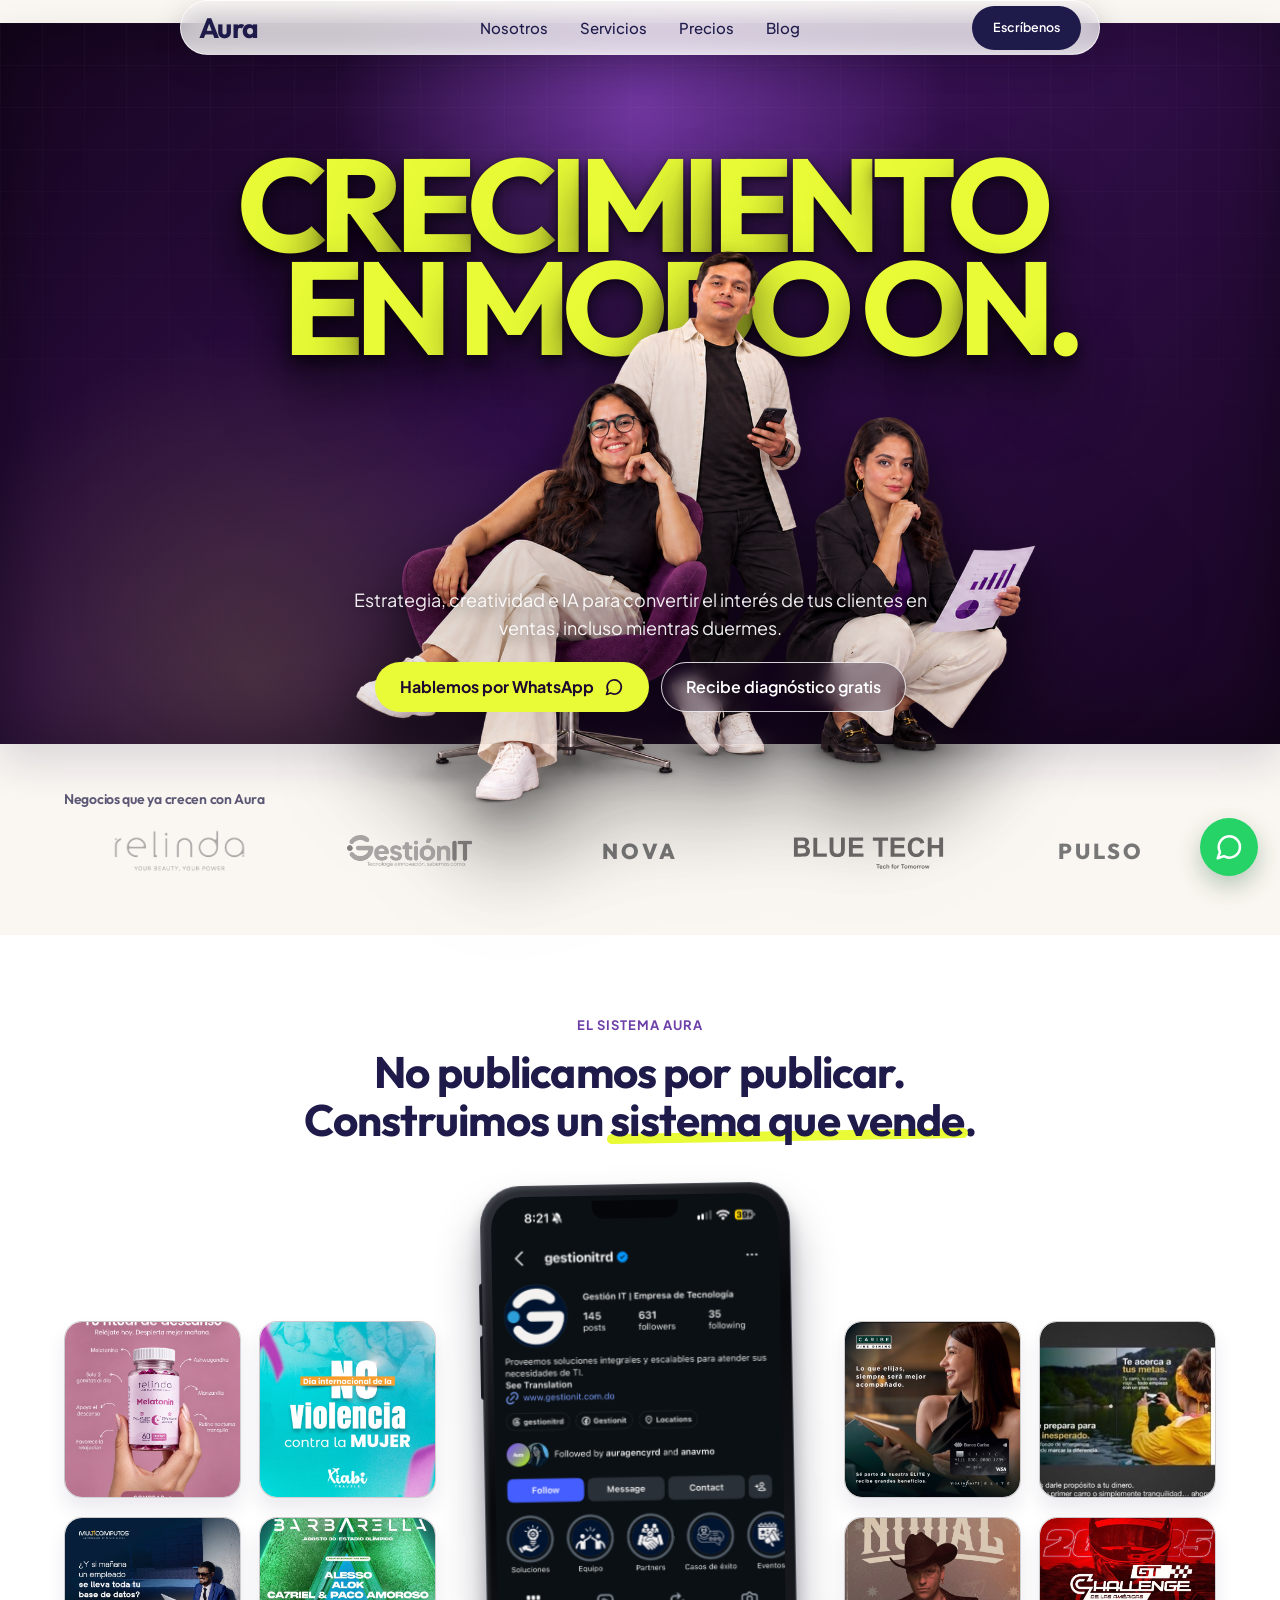
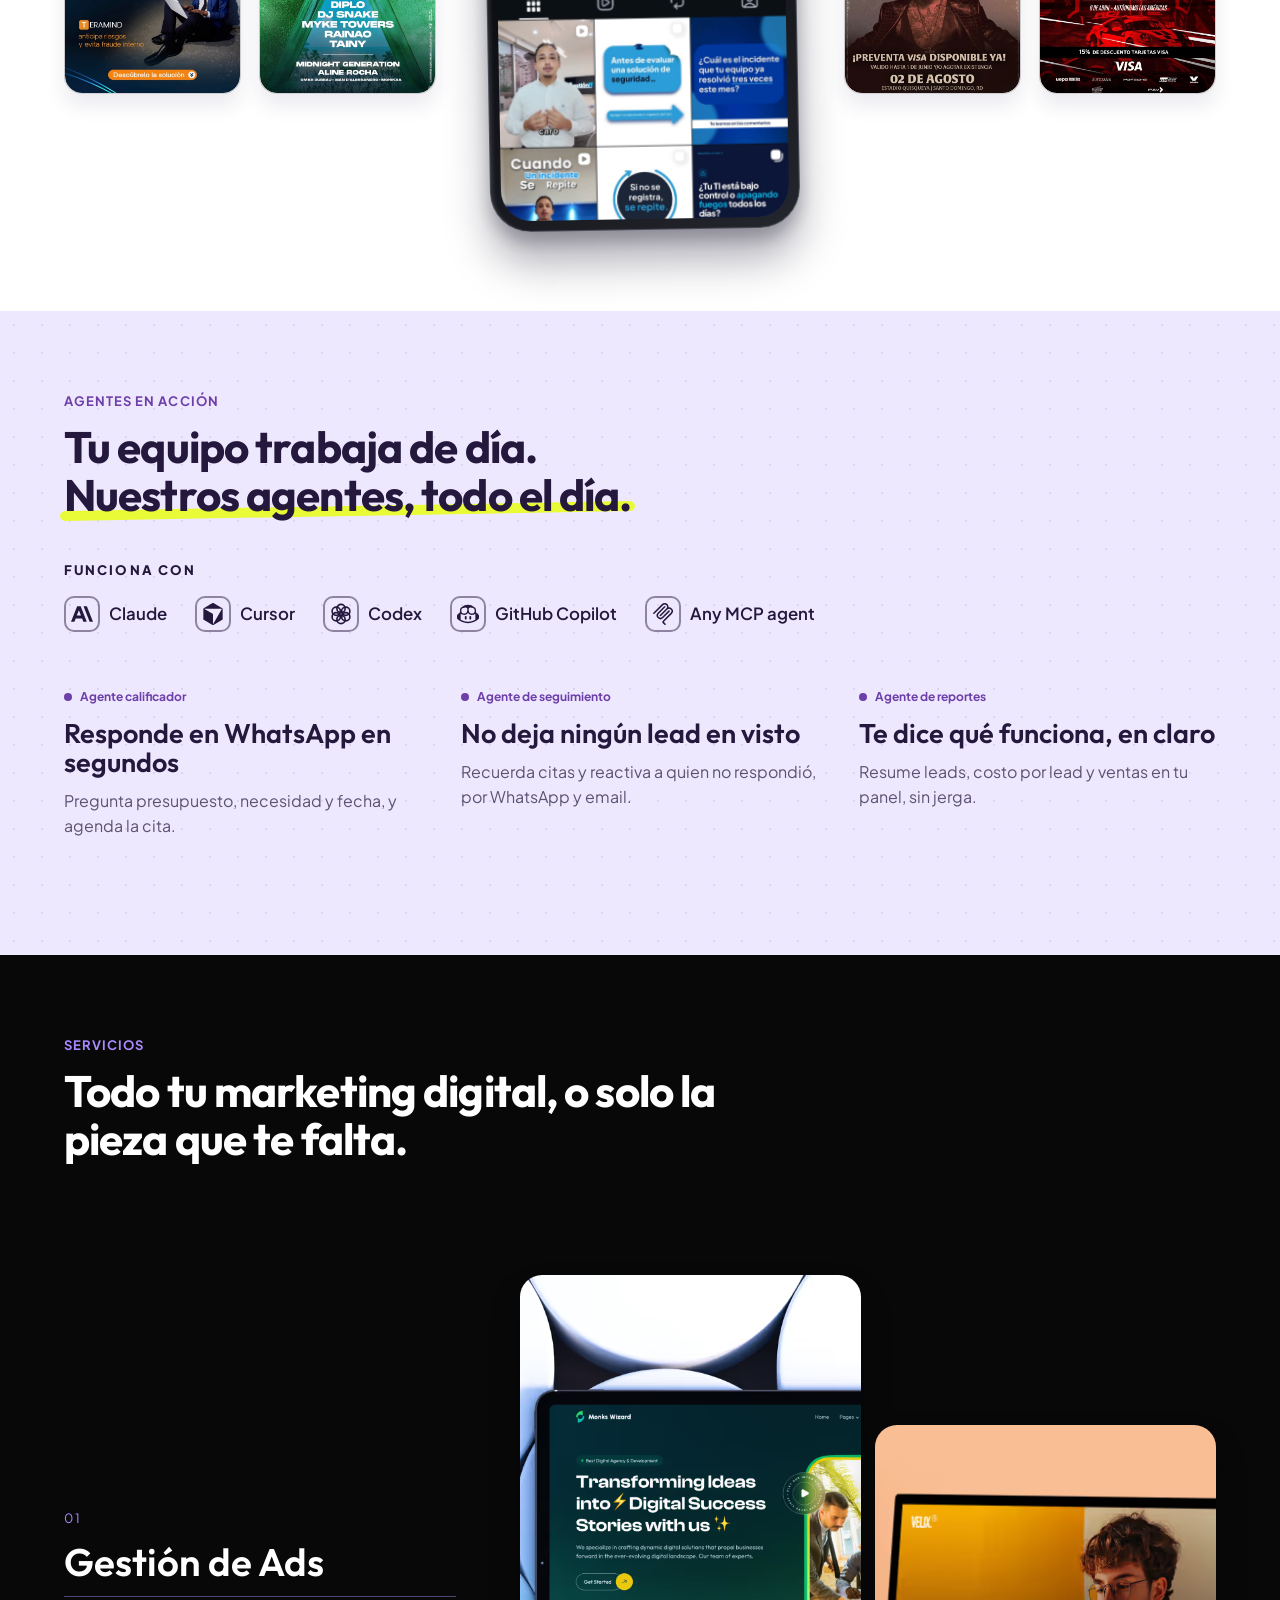
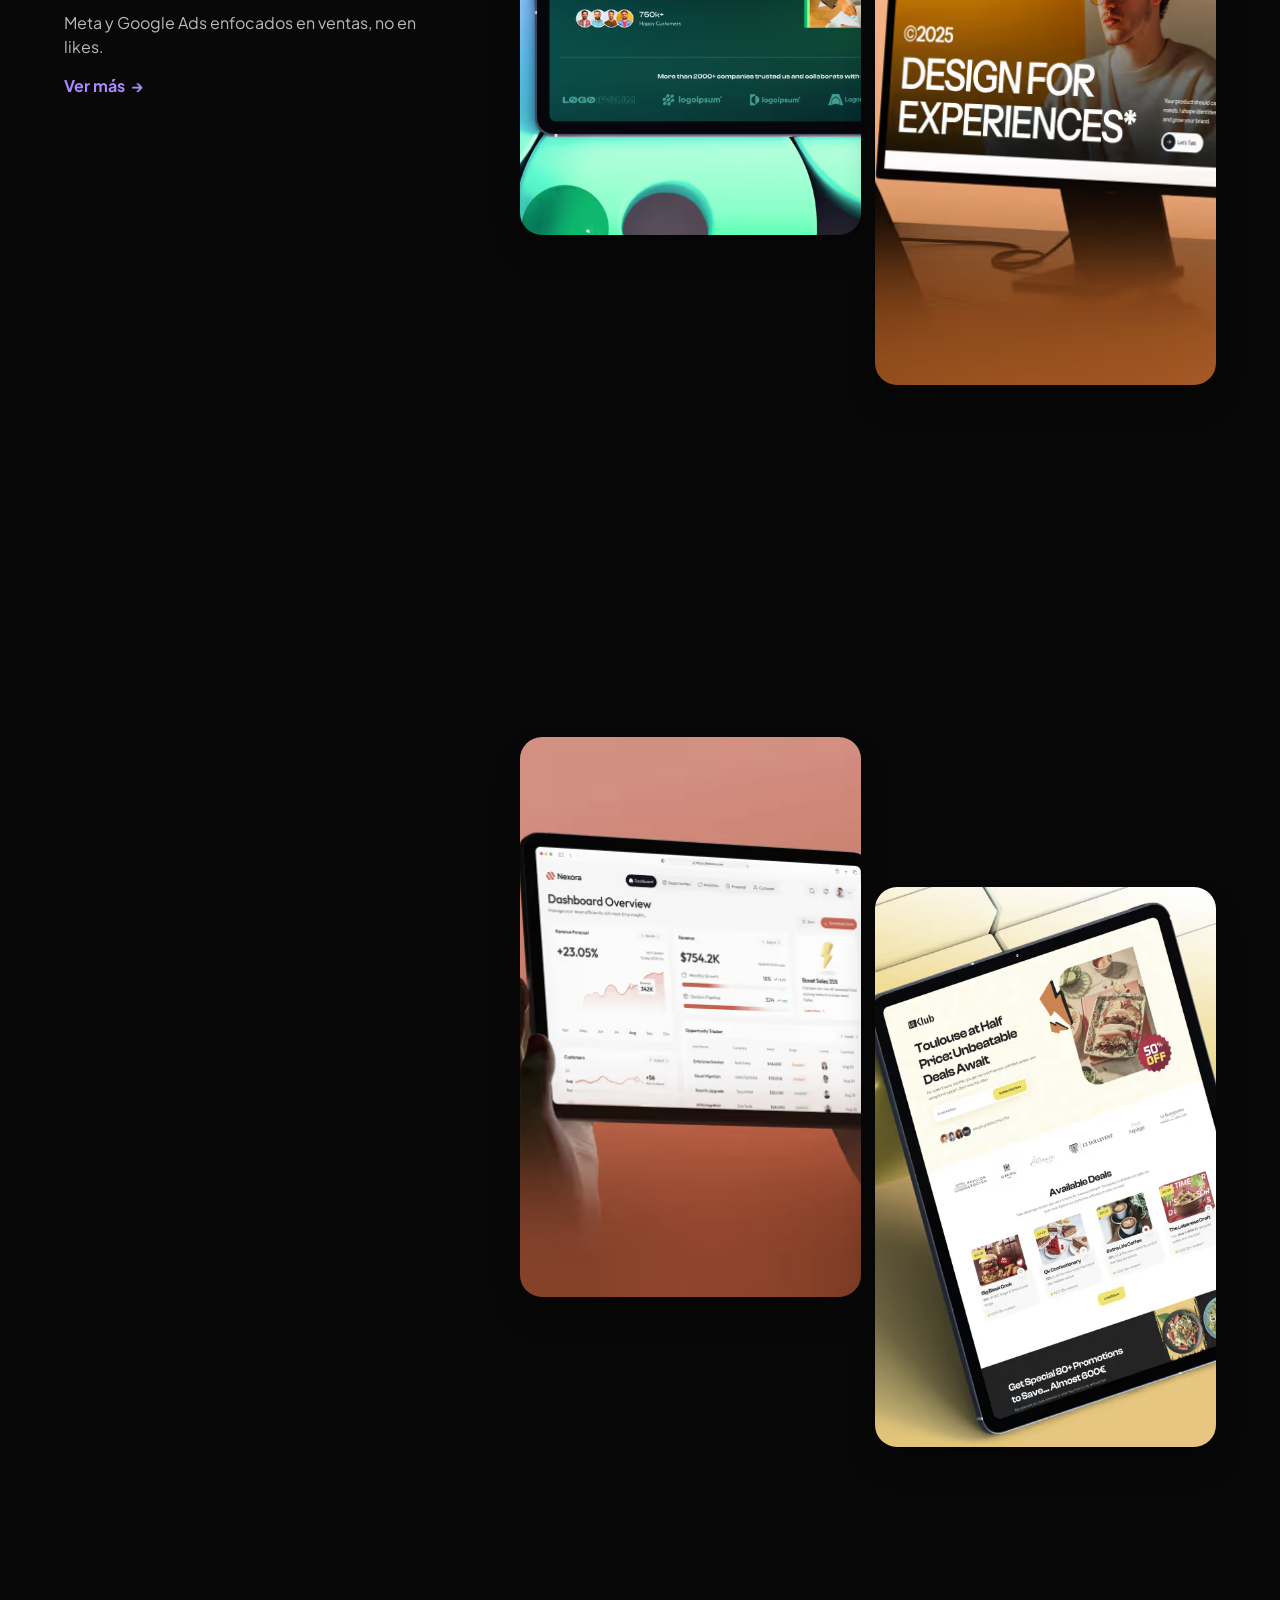
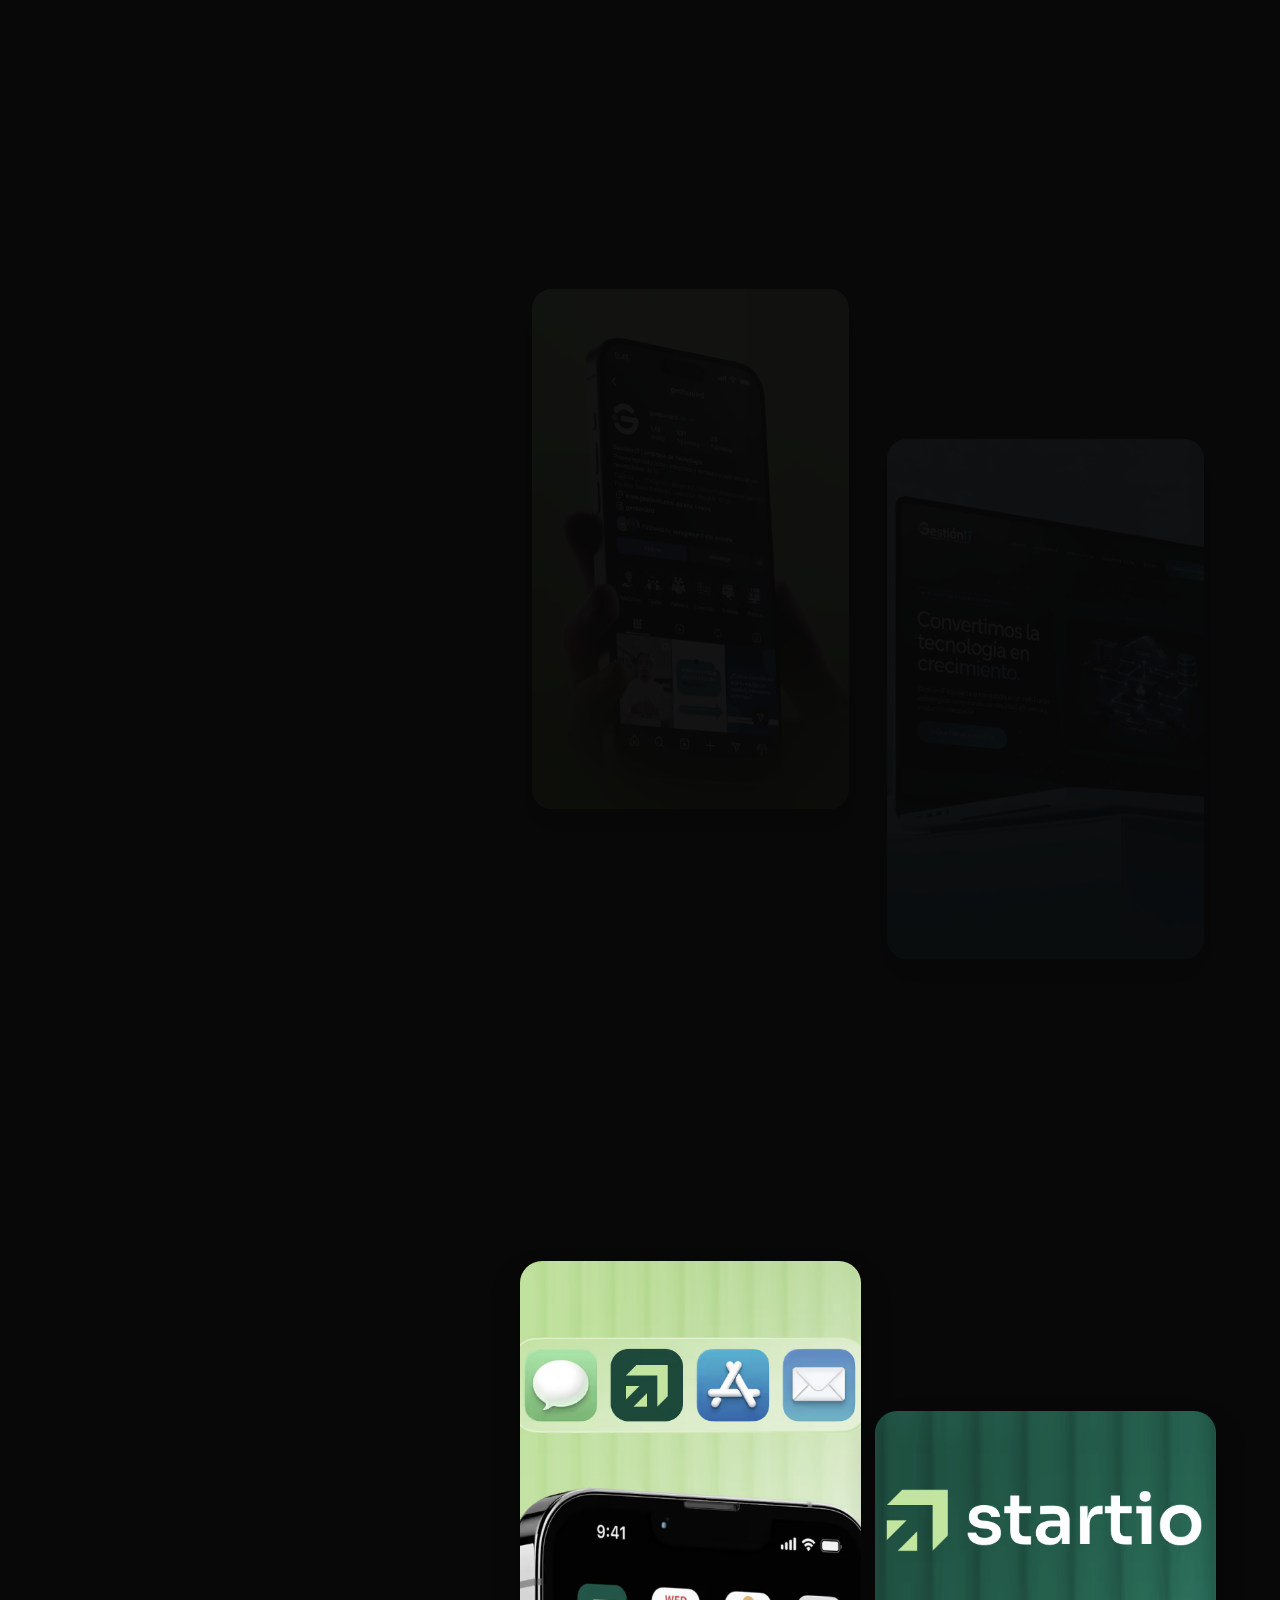
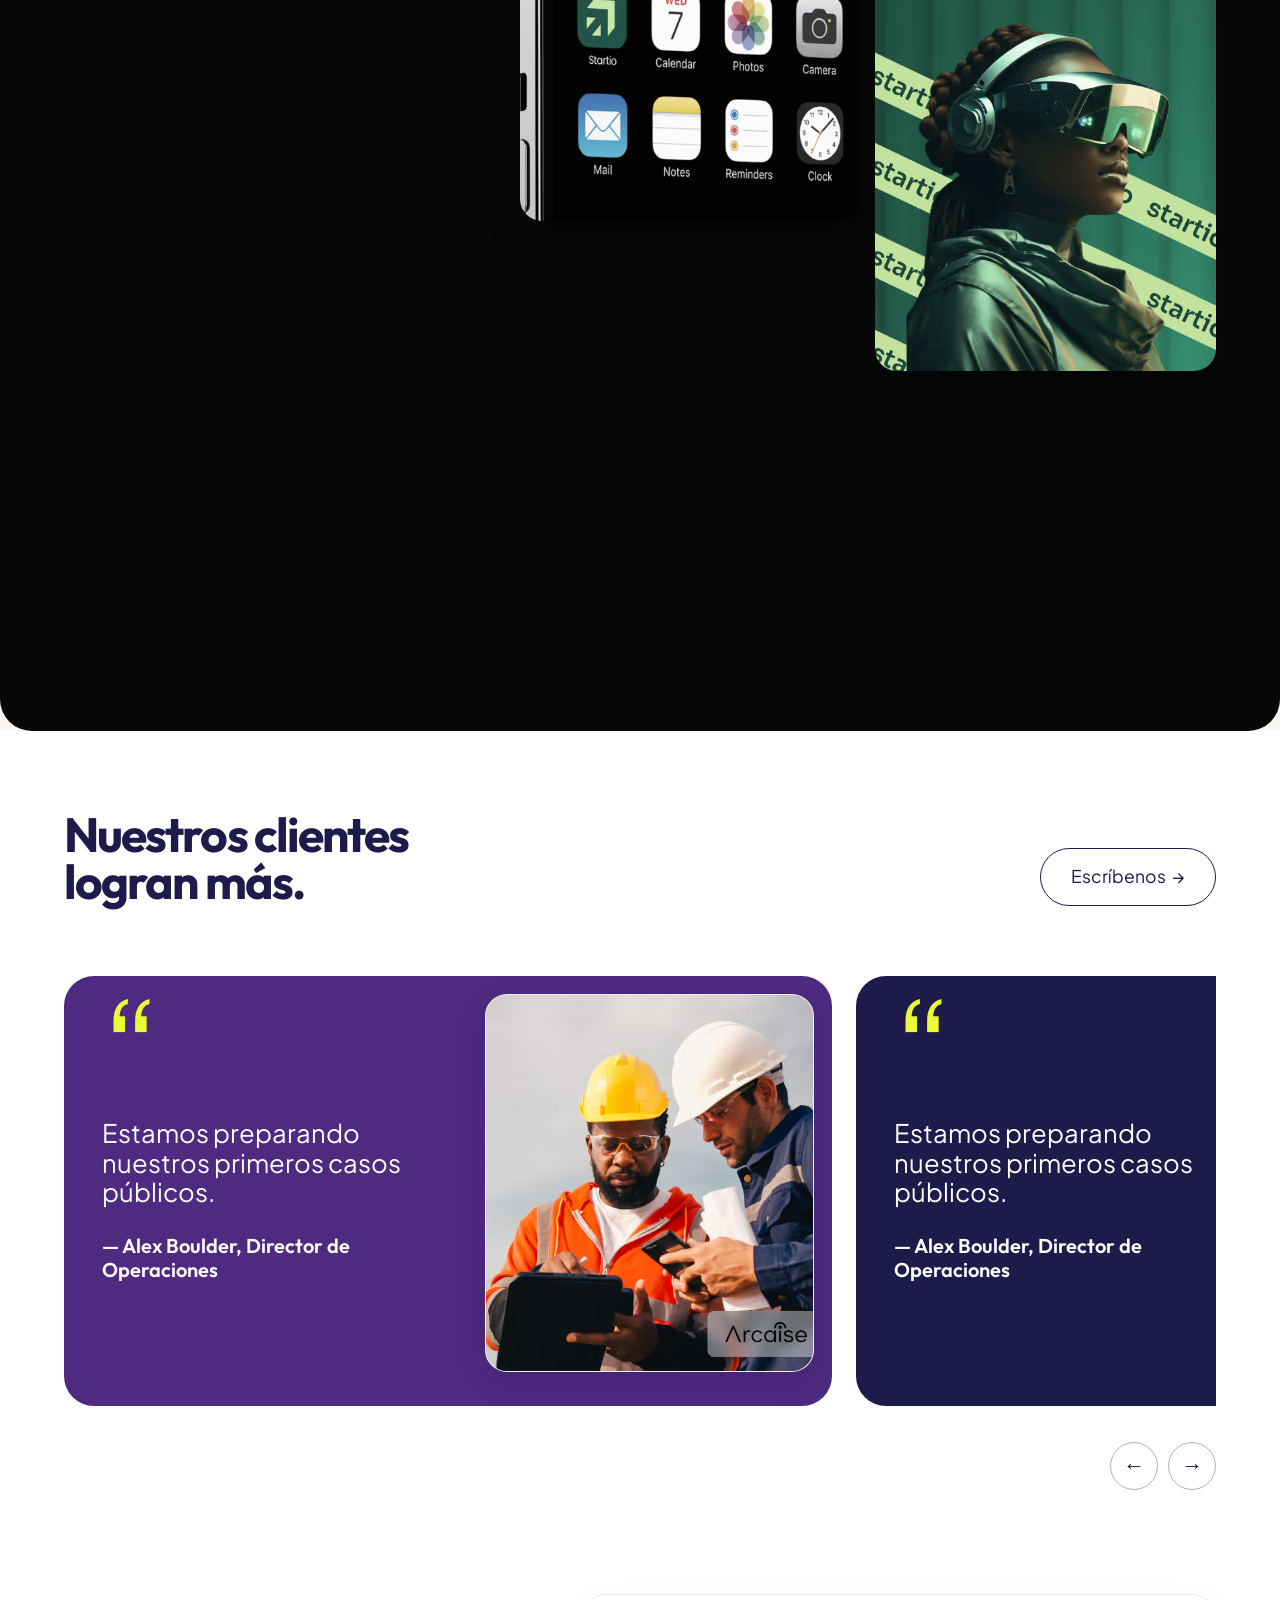
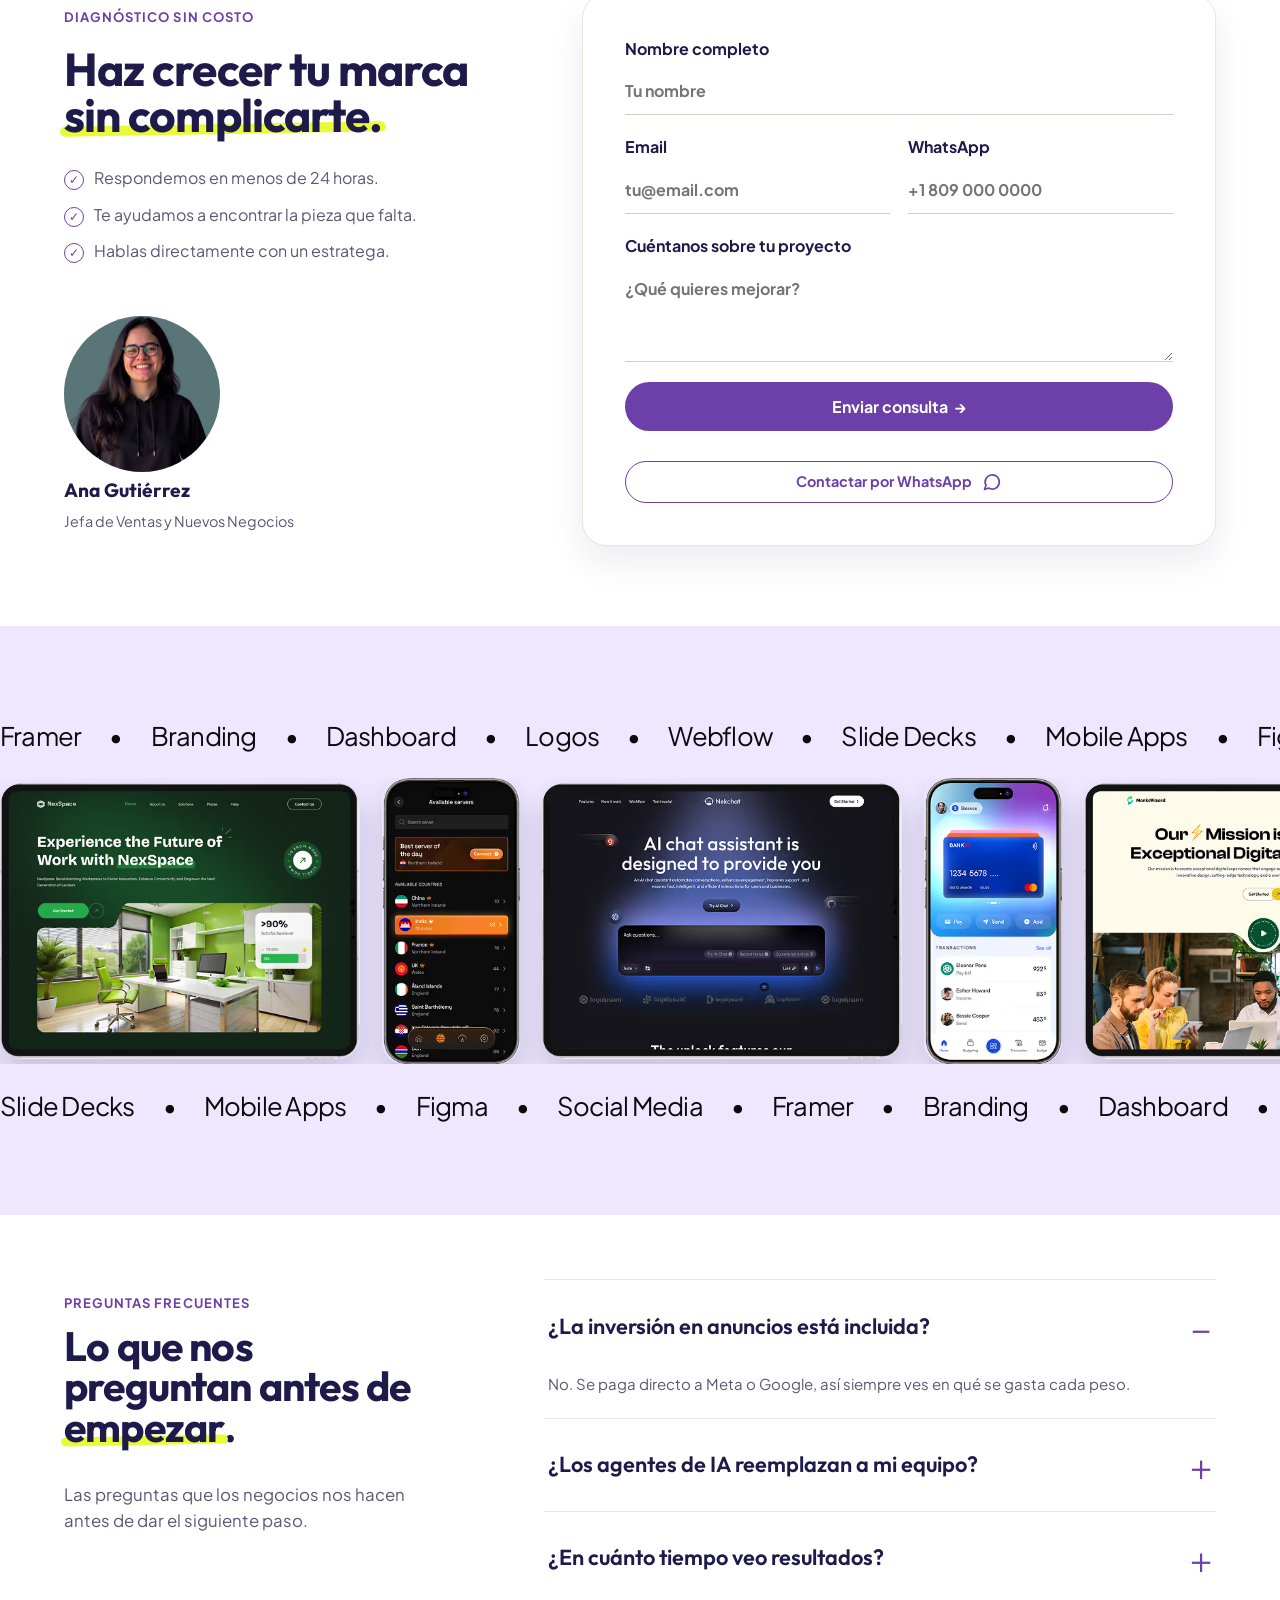
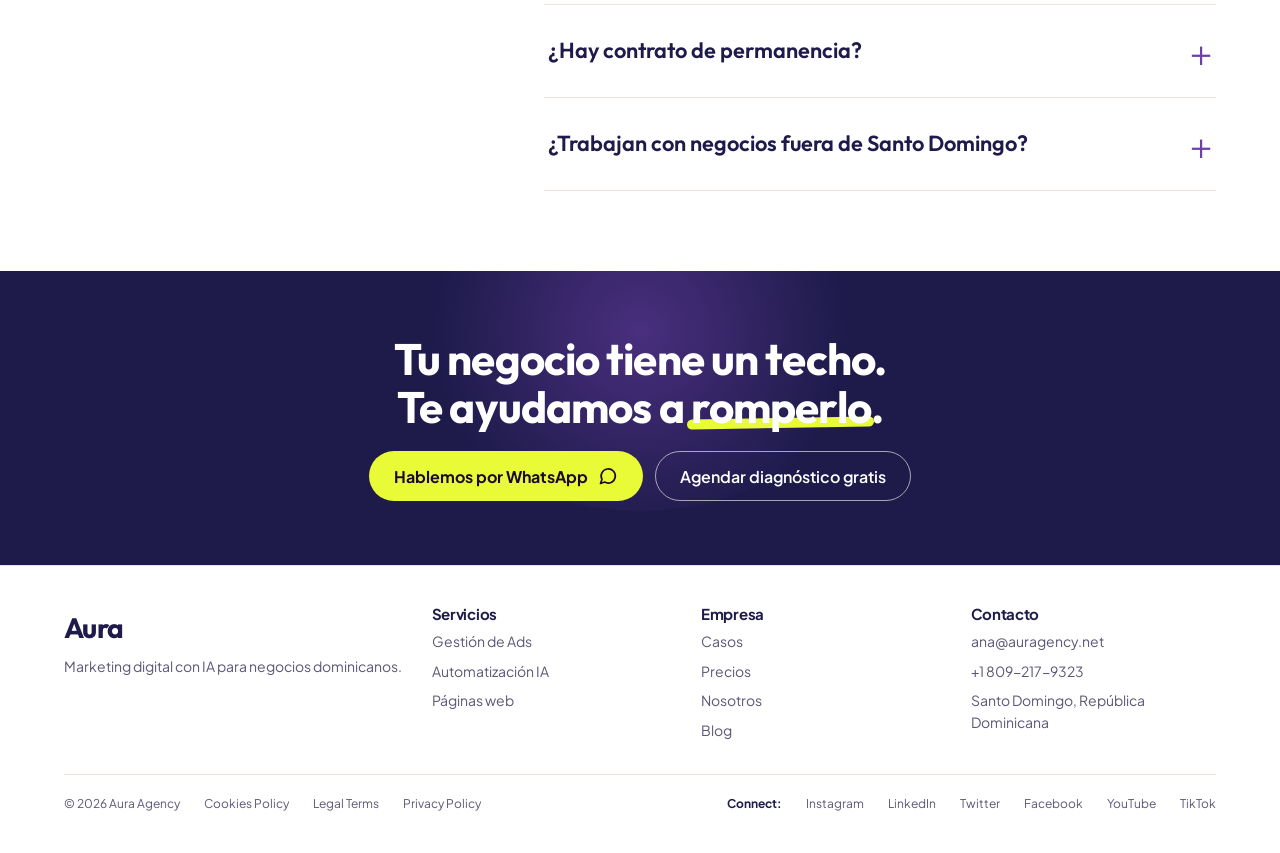
==== index.html @ b3ef7cac "Remove top margin from header container" ====
<!doctype html>
<html lang="es">
<head>
  <meta charset="utf-8">
  <meta name="viewport" content="width=device-width, initial-scale=1">
  <title>Aura Agency | Marketing digital con IA en República Dominicana</title>
  <meta name="description" content="Más clientes cada mes con estrategas reales y agentes de IA 24/7. Meta Ads, Google Ads, páginas web y automatización por WhatsApp para negocios dominicanos. Planes desde RD$15,000/mes.">
  <meta name="theme-color" content="#FAF6F1">
  <link rel="canonical" href="https://auragency.net/">
  <meta property="og:type" content="website">
  <meta property="og:locale" content="es_DO">
  <meta property="og:title" content="Aura Agency | Marketing digital con IA en RD">
  <meta property="og:description" content="Estrategas reales + agentes de IA que atienden a tus clientes por WhatsApp 24/7.">
  <meta property="og:url" content="https://auragency.net/">
  <!-- TODO: añadir imagen OG 1200x630 en assets/img/og-aura.jpg -->
  <meta property="og:image" content="https://auragency.net/assets/img/og-aura.jpg">
  <link rel="icon" href="assets/img/favicon.svg" type="image/svg+xml">

  <link rel="preconnect" href="https://fonts.googleapis.com">
  <link rel="preconnect" href="https://fonts.gstatic.com" crossorigin>
  <link href="https://fonts.googleapis.com/css2?family=Outfit:wght@500;600;700&family=Plus+Jakarta+Sans:wght@400;500;600;700&display=swap" rel="stylesheet">
  <link rel="stylesheet" href="assets/css/tokens.css">
    <link rel="stylesheet" href="assets/css/styles.css?v=header-no-top-margin-v162">

  <script type="application/ld+json">
  {
    "@context": "https://schema.org",
    "@type": "ProfessionalService",
    "name": "Aura Agency",
    "url": "https://auragency.net/",
    "email": "ana@auragency.net",
    "telephone": "+1-809-217-9323",
    "areaServed": "DO",
    "description": "Agencia de marketing digital con IA en República Dominicana: Meta Ads, Google Ads, páginas web y automatización por WhatsApp."
  }
  </script>
</head>
<body>
  <svg width="0" height="0" style="position:absolute" aria-hidden="true">
    <symbol id="i-wa" viewBox="0 0 24 24" fill="none" stroke="currentColor" stroke-width="2" stroke-linecap="round" stroke-linejoin="round"><path d="M3 21l1.8-5A8.5 8.5 0 1 1 8 19.3L3 21z"/></symbol>
    <symbol id="i-menu" viewBox="0 0 24 24" fill="none" stroke="currentColor" stroke-width="2" stroke-linecap="round"><path d="M4 7h16M4 12h16M4 17h16"/></symbol>
  </svg>

  <a class="skip-link" href="#main">Saltar al contenido</a>

  <header class="site-header">
    <div class="container site-header__inner">
      <a class="logo" href="./" aria-label="Aura, inicio">
        <!-- TODO: reemplazar por el logo en versión oscura: <img src="assets/img/logo-aura.svg" alt="Aura"> -->
        Aura
      </a>
      <nav aria-label="Principal">
        <button class="nav__toggle" type="button" aria-expanded="false" aria-controls="nav-menu" aria-label="Abrir menú">
          <svg aria-hidden="true"><use href="#i-menu"/></svg>
        </button>
        <div class="nav__menu" id="nav-menu">
          <a href="/nosotros">Nosotros</a>
          <a href="#servicios">Servicios</a>
          <a href="precios.html">Precios</a>
          <a href="/blog">Blog</a>
        </div>
      </nav>
      <div class="site-header__actions">
        <a class="btn site-header__diagnostic" href="#inquiry-title">Diagnóstico gratis</a>
        <a class="btn btn--ink site-header__cta" href="https://wa.me/18092179323" data-wa="Hola Aura, quiero hablar sobre mi negocio.">Escríbenos</a>
      </div>
    </div>
  </header>

  <main id="main">
    <!-- HERO -->
    <section class="hero hero--campaign">
      <div class="container hero__grid">
        <div class="hero__backdrop" aria-hidden="true"></div>
        <div class="hero__headline-layer">
          <h1 tabindex="0"><span>Crecimiento</span><span>en modo ON.</span></h1>
        </div>
        <div class="hero__team-layer" aria-hidden="true">
          <img src="assets/img/aura-hero-team-layer.png" alt="">
        </div>
        <div class="hero__copy">
          <p class="lead">Estrategia, creatividad e IA para convertir el interés de tus clientes en ventas, incluso mientras duermes.</p>
          <div class="hero__ctas">
            <a class="btn btn--primary" href="https://wa.me/18092179323" data-wa="Hola Aura, quiero más clientes para mi negocio.">
              <svg aria-hidden="true"><use href="#i-wa"/></svg>Hablemos por WhatsApp
            </a>
            <a class="btn btn--outline" href="#inquiry-title">Recibe diagnóstico gratis</a>
          </div>
        </div>
      </div>
    </section>

    <!-- PRUEBA SOCIAL + INDUSTRIAS -->
    <section class="container proof" id="industrias" aria-labelledby="proof-title">
      <h2 class="proof__label" id="proof-title">Negocios que ya crecen con Aura</h2>
      <!-- TODO: logos reales aprobados por cada cliente (SVG o PNG, 32 px de alto) -->
      <ul class="logos">
        <li class="logo-card--relinda"><img src="assets/img/relinda-logo-white.png" alt="Relinda"></li>
        <li><img src="assets/img/gestionit-logo-white.png" alt="Gestión IT"></li>
        <li class="logo-card--fake"><span>NOVA</span></li>
        <li class="logo-card--blue-tech"><img src="assets/img/logo-blue.svg" alt="Blue tech"></li>
        <li class="logo-card--fake"><span>PULSO</span></li>
      </ul>
    </section>

    <!-- SISTEMA AURA -->
    <section class="section section--white" aria-labelledby="sistema-title">
      <div class="container">
        <div class="section__head section__head--centered">
          <span class="eyebrow">El sistema Aura</span>
          <h2 id="sistema-title">No publicamos por publicar. Construimos un <span class="highlight-underline">sistema que vende</span>.</h2>
        </div>
        <div class="client-showcase" aria-label="Muestras de trabajo de clientes">
          <div class="showcase-placeholder showcase-placeholder--one"><img src="assets/img/showcase-relinda-melatonina.jpg" alt="Campaña de Relinda Melatonina" loading="lazy"></div>
          <div class="showcase-placeholder showcase-placeholder--two"><img src="assets/img/case-xiabi-no-violencia.png" alt="Contenido de Xiabi Travels sobre el Día internacional de la no violencia contra la mujer" loading="lazy"></div>
          <div class="showcase-placeholder showcase-placeholder--three"><img src="assets/img/showcase-ideas-convierten.jpeg" alt="Campaña de Multicómputos y Teramind" loading="lazy"></div>
          <div class="showcase-placeholder showcase-placeholder--four"><img src="assets/img/showcase-barbarella.jpeg" alt="Cartel de Barbarella en el Estadio Olímpico" loading="lazy"></div>
          <div class="showcase-phone" aria-label="Vista previa del perfil de Gestión IT RD">
            <div class="showcase-phone__speaker" aria-hidden="true"></div>
            <img class="showcase-phone__screen" src="assets/img/gestionitrd-profile.png" alt="Captura del perfil de Gestión IT RD en Instagram">
          </div>
          <div class="showcase-placeholder showcase-placeholder--five"><img src="assets/img/showcase-caribe.jpeg" alt="Campaña de Caribe Fine Dining y Banco Caribe" loading="lazy"></div>
          <div class="showcase-placeholder showcase-placeholder--six"><img src="assets/img/showcase-comunidad-activa.jpeg" alt="Carrusel de contenido de Banco Caribe" loading="lazy"></div>
          <div class="showcase-placeholder showcase-placeholder--seven"><img src="assets/img/showcase-nopal.jpeg" alt="Campaña promocional de Nopal" loading="lazy"></div>
          <div class="showcase-placeholder showcase-placeholder--eight"><img src="assets/img/showcase-gt-challenge.jpeg" alt="Campaña GT Challenge de Banreservas" loading="lazy"></div>
        </div>
      </div>
    </section>

    <!-- AGENTES -->
    <section class="section section--ink" aria-labelledby="agentes-title">
      <div class="container">
        <div class="agents__head">
          <div class="section__head" style="margin:0">
            <span class="eyebrow">Agentes en acción</span>
            <h2 id="agentes-title">Tu equipo trabaja de día.<br><span class="highlight-underline">Nuestros agentes, todo el día.</span></h2>
          </div>
        </div>
        <div class="agents-compatible" aria-label="Herramientas compatibles">
          <p>FUNCIONA CON</p>
          <div class="agents-compatible__list">
            <span class="agent-tool"><span class="agent-tool__icon"><img src="assets/img/logo-anthropic.svg" alt=""></span>Claude</span>
            <span class="agent-tool"><span class="agent-tool__icon"><img src="assets/img/logo-cursor.svg" alt=""></span>Cursor</span>
            <span class="agent-tool"><span class="agent-tool__icon"><img src="assets/img/logo-openai-fixed.svg" alt=""></span>Codex</span>
            <span class="agent-tool"><span class="agent-tool__icon"><img src="assets/img/logo-github-copilot.svg" alt=""></span>GitHub Copilot</span>
            <span class="agent-tool"><span class="agent-tool__icon"><img src="assets/img/logo-mcp.svg" alt=""></span>Any MCP agent</span>
          </div>
        </div>
        <div class="agent-grid">
          <article class="agent-card">
            <span class="status">Agente calificador</span>
            <h3>Responde en WhatsApp en segundos</h3>
            <p>Pregunta presupuesto, necesidad y fecha, y agenda la cita.</p>
          </article>
          <article class="agent-card">
            <span class="status">Agente de seguimiento</span>
            <h3>No deja ningún lead en visto</h3>
            <p>Recuerda citas y reactiva a quien no respondió, por WhatsApp y email.</p>
          </article>
          <article class="agent-card">
            <span class="status">Agente de reportes</span>
            <h3>Te dice qué funciona, en claro</h3>
            <p>Resume leads, costo por lead y ventas en tu panel, sin jerga.</p>
          </article>
        </div>
      </div>
    </section>

    <!-- SERVICIOS -->
    <section class="section" id="servicios" aria-labelledby="servicios-title">
      <div class="container">
        <div class="section__head">
          <span class="eyebrow">Servicios</span>
          <h2 id="servicios-title">Todo tu marketing digital, o solo la pieza que te falta.</h2>
        </div>
        <!-- TODO: enlazar cada tarjeta a su página de servicio cuando exista (servicios/*.html) -->
        <div class="services-scroll">
          <div class="services-story__copy">
            <span class="service-scene__number">01</span>
            <h3>Gestión de Ads</h3>
            <p>Meta y Google Ads enfocados en ventas, no en likes.</p>
            <a href="https://wa.me/18092179323">Ver más&nbsp; →</a>
          </div>
          <div class="services-scenes-track">
            <article class="service-scene"><div class="service-scene__copy"><span class="service-scene__number">01</span><h3>Gestión de Ads</h3><p>Meta y Google Ads enfocados en ventas, no en likes.</p><a href="https://wa.me/18092179323">Ver más&nbsp; →</a></div><div class="service-scene__visual"><img src="assets/img/service-01-a.png" alt="Diseño web de Monks Wizard"><img src="assets/img/service-01-b.png" alt="Diseño de experiencias digitales"></div></article>
            <article class="service-scene"><div class="service-scene__copy"><span class="service-scene__number">02</span><h3>Automatización IA &amp; WhatsApp</h3><p>Agentes que califican leads y los pasan a tu CRM.</p><a href="https://wa.me/18092179323">Ver más&nbsp; →</a></div><div class="service-scene__visual"><img src="assets/img/service-02-a.png" alt="Dashboard de resultados"><img src="assets/img/service-02-b.png" alt="Página web de promociones"></div></article>
            <article class="service-scene"><div class="service-scene__copy"><span class="service-scene__number">03</span><h3>Páginas web + Redes sociales</h3><p>Webs, contenido y dirección creativa para captar y conectar.</p><a href="https://wa.me/18092179323">Ver más&nbsp; →</a></div><div class="service-scene__visual"><img src="assets/img/service-03-a.png" alt="Aplicación móvil con herramientas digitales"><img src="assets/img/service-03-b.png" alt="Identidad visual de Startio"></div></article>
            <article class="service-scene"><div class="service-scene__copy"><span class="service-scene__number">04</span><h3>SEO + Email marketing</h3><p>Visibilidad, contenido y secuencias que nutren prospectos.</p><a href="https://wa.me/18092179323">Ver más&nbsp; →</a></div><div class="service-scene__visual"><img src="assets/img/service-04-a.png" alt="Campaña visual de Gestión IT"><img src="assets/img/service-04-b.png" alt="Sitio web tecnológico de Gestión IT"></div></article>
          </div>
        </div>
      </div>
    </section>

    <!-- CASOS -->
    <section class="section section--white" id="casos" aria-labelledby="casos-title">
      <div class="container">
        <div class="section__head section__head--split cases__head">
          <div style="display:flex;flex-direction:column;gap:12px">
            <h2 id="casos-title">Nuestros clientes<br>logran más.</h2>
          </div>
          <a class="cases__cta" href="https://wa.me/18092179323">Escríbenos&nbsp; →</a>
        </div>
        <!-- Placeholder único hasta tener casos reales aprobados por cada cliente. -->
        <ul class="cases">
          <li class="case-card">
            <div class="case-card__quote"><span class="case-card__marks">“</span><p>Estamos preparando nuestros primeros casos públicos.</p></div>
            <div class="case-card__media"><img src="assets/img/imagendelcaso.png" alt="Equipo de Arcaise revisando un proyecto"></div>
            <div class="case-card__body"><h3 class="case-card__name">— Alex Boulder, Director de Operaciones</h3></div>
          </li>
          <li class="case-card">
            <div class="case-card__quote"><span class="case-card__marks">“</span><p>Estamos preparando nuestros primeros casos públicos.</p></div>
            <div class="case-card__media"><img src="assets/img/imagendelcaso.png" alt="Equipo de Arcaise revisando un proyecto"></div>
            <div class="case-card__body"><h3 class="case-card__name">— Alex Boulder, Director de Operaciones</h3></div>
          </li>
        </ul>
        <div class="cases-slider__controls" aria-label="Controles de casos">
          <button class="cases-slider__arrow" type="button" data-cases-prev aria-label="Caso anterior">←</button>
          <button class="cases-slider__arrow" type="button" data-cases-next aria-label="Siguiente caso">→</button>
        </div>
      </div>
    </section>

    <!-- CONTACTO -->
    <section class="section inquiry-section" aria-labelledby="inquiry-title">
      <div class="container inquiry-layout">
        <div class="inquiry-copy"><span class="eyebrow">Diagnóstico sin costo</span><h2 id="inquiry-title">Haz crecer <span class="nowrap">tu marca</span> <span class="highlight-underline">sin complicarte.</span></h2><ul><li>Respondemos en menos de 24 horas.</li><li>Te ayudamos a encontrar la pieza que falta.</li><li>Hablas directamente con un estratega.</li></ul><div class="inquiry-contact"><div class="inquiry-contact__photo"><img src="assets/img/ana-gutierrez.png" alt="Ana Gutiérrez"></div><strong>Ana Gutiérrez</strong><span>Jefa de Ventas y Nuevos Negocios</span></div></div>
        <form class="inquiry-form" action="https://formsubmit.co/ana@auragency.net" method="POST"><input type="hidden" name="_subject" value="Nueva consulta desde Aura"><label>Nombre completo<input type="text" name="name" placeholder="Tu nombre" required></label><div class="inquiry-form__row"><label>Email<input type="email" name="email" placeholder="tu@email.com" required></label><label>WhatsApp<input type="tel" name="phone" placeholder="+1 809 000 0000" required></label></div><label>Cuéntanos sobre tu proyecto<textarea name="details" rows="3" placeholder="¿Qué quieres mejorar?"></textarea></label><button class="btn btn--primary" type="submit">Enviar consulta&nbsp; →</button><a class="btn btn--tertiary inquiry-whatsapp" href="https://wa.me/18092179323" data-wa="Hola Aura, quiero hablar con Ana Gutiérrez."><svg aria-hidden="true"><use href="#i-wa"/></svg>Contactar por WhatsApp</a></form>
      </div>
    </section>

    <!-- RECURSOS -->
    <section class="section resources-section" aria-labelledby="resources-title">
      <div class="resources-marquee resources-marquee--top" aria-label="Temas de recursos"><div class="resources-marquee__track">Framer <b>•</b> Branding <b>•</b> Dashboard <b>•</b> Logos <b>•</b> Webflow <b>•</b> Slide Decks <b>•</b> Mobile Apps <b>•</b> Figma <b>•</b> Social Media <b>•</b> Framer <b>•</b> Branding <b>•</b> Dashboard <b>•</b> Logos <b>•</b> Webflow <b>•</b> Slide Decks <b>•</b> Mobile Apps <b>•</b> Figma <b>•</b> Social Media <b>•</b></div></div>
      <div class="resources-table" aria-labelledby="resources-title">
        <div class="resources-device-slider" aria-label="Muestras de páginas web y aplicaciones">
          <div class="resources-device-slider__track">
            <img class="device-shot device-shot--ipad" src="assets/img/resources-slider-01-ipad.png" alt="Diseño web en iPad">
            <img class="device-shot device-shot--phone" src="assets/img/resources-slider-02-phone.png" alt="Aplicación móvil en teléfono">
            <img class="device-shot device-shot--ipad" src="assets/img/resources-slider-03-ipad.png" alt="Asistente de chat en iPad">
            <img class="device-shot device-shot--phone" src="assets/img/resources-slider-04-phone.png" alt="Aplicación bancaria en teléfono">
            <img class="device-shot device-shot--ipad" src="assets/img/resources-slider-05-ipad.png" alt="Misión digital en iPad">
            <img class="device-shot device-shot--phone" src="assets/img/resources-slider-06-phone.png" alt="Aplicación de viajes en teléfono">
            <img class="device-shot device-shot--ipad" src="assets/img/resources-slider-07-ipad.png" alt="Página web de agencia digital en iPad">
            <img class="device-shot device-shot--phone" src="assets/img/resources-slider-08-phone.png" alt="Red social de arte en teléfono">
            <img class="device-shot device-shot--ipad" src="assets/img/resources-slider-09-ipad.png" alt="Tienda online en iPad">
            <img class="device-shot device-shot--phone" src="assets/img/resources-slider-10-phone.png" alt="Aplicación de restaurante en teléfono">
          </div>
        </div>
      </div>
      <div class="resources-marquee resources-marquee--bottom" aria-hidden="true"><div class="resources-marquee__track">Slide Decks <b>•</b> Mobile Apps <b>•</b> Figma <b>•</b> Social Media <b>•</b> Framer <b>•</b> Branding <b>•</b> Dashboard <b>•</b> Logos <b>•</b> Webflow <b>•</b> Slide Decks <b>•</b> Mobile Apps <b>•</b> Figma <b>•</b> Social Media <b>•</b></div></div>
    </section>

    <!-- FAQ -->
    <section class="section faq-section" aria-labelledby="faq-title">
      <div class="container faq-layout">
        <div class="section__head" style="margin:0">
          <span class="eyebrow">Preguntas frecuentes</span>
          <h2 id="faq-title">Lo que nos preguntan antes de <span class="highlight-underline">empezar</span>.</h2>
          <p class="faq-intro">Las preguntas que los negocios nos hacen antes de dar el siguiente paso.</p>
        </div>
        <div class="faq">
          <details open>
            <summary>¿La inversión en anuncios está incluida?</summary>
            <p>No. Se paga directo a Meta o Google, así siempre ves en qué se gasta cada peso.</p>
          </details>
          <details>
            <summary>¿Los agentes de IA reemplazan a mi equipo?</summary>
            <p>[Respuesta pendiente de Aura]</p>
          </details>
          <details>
            <summary>¿En cuánto tiempo veo resultados?</summary>
            <p>[Respuesta pendiente de Aura]</p>
          </details>
          <details>
            <summary>¿Hay contrato de permanencia?</summary>
            <p>[Respuesta pendiente de Aura]</p>
          </details>
          <details>
            <summary>¿Trabajan con negocios fuera de Santo Domingo?</summary>
            <p>[Respuesta pendiente de Aura]</p>
          </details>
        </div>
      </div>
    </section>

    <!-- CTA FINAL -->
    <section class="section cta-section">
      <div class="container">
        <div class="cta-final">
          <h2>Tu negocio tiene un techo.<br>Te ayudamos a <span class="highlight-underline">romperlo</span>.</h2>
          <div class="cta-final__buttons">
            <a class="btn btn--peach" href="https://wa.me/18092179323" data-wa="Hola Aura, quiero un plan para mi negocio.">
              <svg aria-hidden="true"><use href="#i-wa"/></svg>Hablemos por WhatsApp
            </a>
            <!-- TODO: enlazar a Calendly u otra agenda para el diagnóstico -->
            <a class="btn btn--outline-light" href="https://wa.me/18092179323" data-wa="Hola Aura, quiero agendar el diagnóstico gratis.">Agendar diagnóstico gratis</a>
          </div>
        </div>
      </div>
    </section>
  </main>

  <footer class="site-footer">
    <div class="container">
      <div class="site-footer__grid">
        <div class="site-footer__brand">
          <span class="logo">Aura</span>
          <span>Marketing digital con IA para negocios dominicanos.</span>
        </div>
        <div>
          <h2>Servicios</h2>
          <ul><li><a href="#servicios">Gestión de Ads</a></li><li><a href="#servicios">Automatización IA</a></li><li><a href="#servicios">Páginas web</a></li></ul>
        </div>
        <div>
          <h2>Empresa</h2>
          <ul><li><a href="#casos">Casos</a></li><li><a href="precios.html">Precios</a></li><li><a href="/nosotros">Nosotros</a></li><li><a href="/blog">Blog</a></li></ul>
        </div>
        <div>
          <h2>Contacto</h2>
          <ul><li><a href="mailto:ana@auragency.net">ana@auragency.net</a></li><li><a href="tel:+18092179323">+1 809-217-9323</a></li><li>Santo Domingo, República Dominicana</li></ul>
        </div>
      </div>
      <div class="site-footer__legal">
        <div class="site-footer__legal-links">
          <span>© <span data-year>2026</span> Aura Agency</span>
          <a href="#">Cookies Policy</a>
          <a href="#">Legal Terms</a>
          <a href="#">Privacy Policy</a>
        </div>
        <div class="site-footer__social">
          <strong>Connect:</strong>
          <a href="#">Instagram</a>
          <a href="#">LinkedIn</a>
          <a href="#">Twitter</a>
          <a href="#">Facebook</a>
          <a href="#">YouTube</a>
          <a href="#">TikTok</a>
        </div>
      </div>
    </div>
  </footer>

  <div class="wa-bar">
    <span class="wa-bar__text">¿Hablamos? Respondemos al momento</span>
    <a class="btn btn--peach" href="https://wa.me/18092179323" data-wa="Hola Aura, quiero más información.">
      <svg aria-hidden="true"><use href="#i-wa"/></svg>WhatsApp
    </a>
  </div>

  <a class="wa-float" href="https://wa.me/18092179323" data-wa="Hola Aura, quiero más información." aria-label="Contactar por WhatsApp">
    <svg aria-hidden="true"><use href="#i-wa"/></svg>
  </a>

  <script src="assets/js/main.js" defer></script>
</body>
</html>
---- assets/css/tokens.css ----
/* Aura | Design tokens v1 (paleta B2 Uva cálida)
   Fuente única de verdad para color, tipografía, espaciado y radios.
   Cambia un valor aquí y se actualiza en todo el sitio. */

:root {
  /* Color */
  --aura-ink: #1E1B4B;          /* texto principal, secciones oscuras */
  --aura-grape: #6D3FA8;        /* botón principal, enlaces */
  --aura-grape-hover: #56308A;  /* hover y presionado */
  --aura-grape-deep: #4E2A80;   /* texto sobre lila */
  --aura-lilac: #EFE6F5;        /* chips, destacados, burbuja cliente */
  --aura-lilac-strong: #E3D2F0; /* borde de tarjeta destacada, resplandor */
  --aura-peach: #F6C9A8;        /* calidez, CTA sobre índigo */
  --aura-peach-strong: #E8A87C; /* barras y gráficos */
  --aura-cream: #FAF6F1;        /* fondo de página */
  --aura-surface: #FFFFFF;      /* tarjetas, secciones alternas */
  --aura-sand: #EDE4DA;         /* bordes, fondos de foto */
  --aura-sand-strong: #D8CBBE;  /* bordes punteados */
  --aura-muted: #5B5775;        /* texto secundario */
  --aura-success-bg: #DCFCE7;
  --aura-success-text: #14532D;
  --aura-online: #4ADE80;       /* punto de estado sobre índigo */
  --aura-online-light: #15803D; /* punto de estado sobre claro */
  --aura-disabled-bg: #D9CFE3;

  /* Tipografía */
  --font-display: "Outfit", system-ui, sans-serif;
  --font-body: "Plus Jakarta Sans", system-ui, sans-serif;

  --fs-h1: clamp(2.25rem, 1.4rem + 3.4vw, 3.75rem);   /* 36 a 60 px */
  --fs-h2: clamp(1.875rem, 1.45rem + 1.7vw, 2.75rem); /* 30 a 44 px */
  --fs-h3: clamp(1.25rem, 1.1rem + 0.5vw, 1.5rem);    /* 20 a 24 px */
  --fs-lead: clamp(1rem, 0.95rem + 0.25vw, 1.125rem); /* 16 a 18 px */
  --fs-body: 1rem;
  --fs-small: 0.875rem;
  --fs-eyebrow: 0.8125rem;
  --fs-metric: clamp(1.5rem, 1.25rem + 1vw, 2rem);    /* 24 a 32 px */

  --lh-tight: 1.05;
  --lh-heading: 1.1;
  --lh-body: 1.55;

  /* Espaciado (base 4) */
  --space-1: 4px;
  --space-2: 8px;
  --space-3: 12px;
  --space-4: 16px;
  --space-5: 20px;
  --space-6: 24px;
  --space-8: 32px;
  --space-10: 40px;
  --space-12: 48px;
  --space-14: 56px;
  --space-18: 72px;
  --space-20: 80px;

  --page-gutter: clamp(20px, 5vw, 72px);
  --section-y: clamp(48px, 7vw, 80px);
  --container: 1280px;

  /* Radios */
  --radius-sm: 12px;
  --radius-md: 16px;
  --radius-lg: 20px;
  --radius-xl: 28px;
  --radius-pill: 999px;

  /* Sombras */
  --shadow-sm: 0 8px 20px rgba(30, 27, 75, 0.08);
  --shadow-md: 0 18px 40px rgba(30, 27, 75, 0.14);
  --shadow-bar: 0 12px 28px rgba(30, 27, 75, 0.3);

  /* Controles */
  --tap-min: 44px;
  --focus-ring: 3px solid var(--aura-grape);
}
---- assets/css/styles.css ----
/* Aura | Estilos del sitio. Requiere tokens.css antes. Mobile-first. */

/* ---------- Base ---------- */
*, *::before, *::after { box-sizing: border-box; }
html { -webkit-text-size-adjust: 100%; scroll-behavior: smooth; }
body {
  margin: 0;
  font-family: var(--font-body);
  font-size: var(--fs-body);
  line-height: var(--lh-body);
  color: var(--aura-ink);
  background: var(--aura-cream);
}
img { max-width: 100%; display: block; }
h1, h2, h3 { font-family: var(--font-display); margin: 0; color: inherit; }
h1 { font-size: var(--fs-h1); line-height: var(--lh-tight); font-weight: 700; letter-spacing: -0.025em; }
h2 { font-size: var(--fs-h2); line-height: var(--lh-heading); font-weight: 700; letter-spacing: -0.02em; }
h3 { font-size: var(--fs-h3); line-height: 1.2; font-weight: 600; }
p { margin: 0; }
a { color: var(--aura-grape); }
a:hover { color: var(--aura-grape-hover); }
:focus-visible { outline: var(--focus-ring); outline-offset: 3px; border-radius: 6px; }
.sr-only { position: absolute; width: 1px; height: 1px; padding: 0; margin: -1px; overflow: hidden; clip: rect(0 0 0 0); white-space: nowrap; border: 0; }
.skip-link { position: absolute; left: 16px; top: -60px; z-index: 100; padding: 12px 16px; border-radius: var(--radius-sm); background: var(--aura-ink); color: #fff; font-weight: 600; }
.skip-link:focus { top: 16px; color: #fff; }

.container { width: 100%; max-width: var(--container); margin: 0 auto; padding-inline: var(--page-gutter); }
.section { padding-block: var(--section-y); }
.section--white { background: var(--aura-surface); }
.section--white#casos { padding-bottom: var(--space-6); }
.section--ink { background: var(--aura-ink); color: #fff; }
.section__head { display: flex; flex-direction: column; gap: var(--space-3); max-width: 720px; margin-bottom: var(--space-10); }
.section__head--centered { align-items: center; margin-inline: auto; text-align: center; }
.highlight-underline { position: relative; display: inline-block; z-index: 0; }
.highlight-underline::after { content: ""; position: absolute; z-index: -1; left: -.08em; right: -.08em; bottom: .08em; height: .22em; background: #e8fb36; border-radius: 999px; transform: rotate(-1deg); }
.nowrap { white-space: nowrap; }
.section__head--split { max-width: none; }
.muted { color: var(--aura-muted); }
.lead { font-size: var(--fs-lead); color: var(--aura-muted); max-width: 540px; }
.eyebrow { font-size: var(--fs-eyebrow); font-weight: 700; letter-spacing: 0.08em; text-transform: uppercase; color: var(--aura-grape); }
.section--ink .eyebrow { color: var(--aura-peach); }
.placeholder { color: var(--aura-muted); font-size: var(--fs-small); text-align: center; }

/* ---------- Botones ---------- */
.btn {
  display: inline-flex; align-items: center; justify-content: center; gap: 10px;
  min-height: var(--tap-min); padding: 14px 24px;
  border-radius: var(--radius-pill); border: 1.5px solid transparent;
  font: 700 1rem/1.2 var(--font-body); text-decoration: none; cursor: pointer;
  transition: background-color .2s ease, color .2s ease, border-color .2s ease, transform .2s ease;
}
.btn:active { transform: translateY(1px); }
.btn svg { order: 2; width: 20px; height: 20px; flex-shrink: 0; }
.btn--primary { background: var(--aura-grape); color: #fff; }
.btn--primary:hover { background: var(--aura-grape-hover); color: #fff; }
.btn--outline { border-color: var(--aura-ink); color: var(--aura-ink); font-weight: 600; }
.btn--outline:hover { background: var(--aura-ink); color: #fff; }
.btn--ink { background: var(--aura-ink); color: #fff; font-weight: 600; padding: 12px 20px; }
.btn--ink:hover { background: var(--aura-grape); color: #fff; }
.btn--peach { background: var(--aura-peach); color: var(--aura-ink); }
.btn--peach:hover { background: #fff; color: var(--aura-ink); }
.btn--tertiary { min-height: 42px; padding: 10px 16px; border-color: var(--aura-grape); background: transparent; color: var(--aura-grape); font-size: .9rem; }
.btn--tertiary:hover { background: var(--aura-lilac); color: var(--aura-grape-deep); }
.btn--outline-light { border-color: rgba(255,255,255,.6); color: #fff; font-weight: 600; }
.btn--outline-light:hover { background: #fff; color: var(--aura-ink); }
.btn--block { width: 100%; }
.btn[aria-disabled="true"], .btn:disabled { background: var(--aura-disabled-bg); color: var(--aura-muted); border-color: transparent; cursor: not-allowed; }
.link-arrow { font-weight: 700; text-decoration: none; }

/* ---------- Chips ---------- */
.chip { display: inline-flex; align-items: center; min-height: 40px; padding: 8px 16px; border-radius: var(--radius-pill); background: var(--aura-surface); border: 1px solid var(--aura-sand); color: var(--aura-ink); font-size: var(--fs-small); font-weight: 600; text-decoration: none; }
a.chip:hover { border-color: var(--aura-grape); color: var(--aura-grape); }
.chip--lilac { background: var(--aura-lilac); border-color: transparent; color: var(--aura-grape-deep); }
.chip--small { min-height: 0; padding: 6px 12px; font-size: 0.75rem; font-weight: 700; }
.badge { display: inline-block; padding: 4px 10px; border-radius: var(--radius-pill); background: var(--aura-peach); color: var(--aura-ink); font-size: 0.6875rem; font-weight: 700; }
.status { display: inline-flex; align-items: center; gap: 8px; font-size: 0.75rem; font-weight: 700; color: var(--aura-grape-deep); }
.status::before { content: ""; width: 8px; height: 8px; border-radius: 50%; background: var(--aura-online-light); }
.section--ink .status { color: var(--aura-peach); }
.section--ink .status::before { background: var(--aura-online); }

/* ---------- Header ---------- */
.site-header { position: absolute; inset: 0 0 auto; z-index: 50; background: transparent; transition: background .25s ease; }
.site-header.is-sticky { position: fixed; inset: 0 0 auto; width: 100%; padding-top: 0; background: #fff; backdrop-filter: none; box-shadow: 0 8px 24px rgba(10, 2, 20, .12); }
.site-header.is-sticky .site-header__inner { width: 100%; max-width: var(--container); min-height: 56px; margin: 0 auto; padding-inline: var(--page-gutter); border-radius: 0; background: transparent; border-color: transparent; box-shadow: none; }
.site-header__inner {
  display: flex; align-items: center; justify-content: space-between;
  width: min(920px, calc(100% - 28px));
  position: relative; min-height: 52px; margin: 0 auto; padding-block: 5px; padding-inline: 18px;
  border: 1px solid rgba(255,255,255,.7); border-radius: 999px;
  background: linear-gradient(to bottom, rgba(255,255,255,.48), rgba(255,255,255,.84));
  backdrop-filter: blur(16px);
  box-shadow: 0 10px 30px rgba(10, 2, 20, .18);
}
.logo { font-family: var(--font-display); font-size: 1.75rem; font-weight: 700; letter-spacing: -0.02em; color: var(--aura-ink); text-decoration: none; transform: none; }
.logo img { height: 32px; width: auto; }
.nav__toggle { display: inline-flex; align-items: center; justify-content: center; width: var(--tap-min); height: var(--tap-min); border-radius: var(--radius-sm); border: 1px solid var(--aura-sand); background: var(--aura-surface); color: var(--aura-ink); cursor: pointer; }
.nav__toggle svg { width: 22px; height: 22px; }
.nav__menu { display: none; }
.site-header__actions { display: none; }
.site-header__diagnostic { display: none; }
.site-header__cta { display: none; }
.nav__menu.is-open { display: flex; flex-direction: column; gap: var(--space-2); position: absolute; left: 0; right: 0; top: 100%; padding: var(--space-4) var(--page-gutter) var(--space-6); background: var(--aura-cream); border-bottom: 1px solid var(--aura-sand); box-shadow: var(--shadow-sm); }
.nav__menu a:not(.btn) { display: flex; align-items: center; min-height: var(--tap-min); color: var(--aura-ink); text-decoration: none; font-weight: 500; }
.nav__menu a:not(.btn):hover, .nav__menu a[aria-current="page"] { color: var(--aura-grape); }
@media (min-width: 900px) {
  .nav__toggle { display: none; }
  .site-header__actions { display: flex; align-items: center; gap: 10px; position: absolute; top: 50%; right: 18px; transform: translateY(-50%); }
  .site-header__diagnostic { display: none; min-height: 40px; padding: 10px 14px; border: 1px solid var(--aura-grape); border-radius: 999px; background: transparent; color: var(--aura-grape); font-size: .78rem; font-weight: 700; text-decoration: none; white-space: nowrap; }
  .site-header.is-sticky .site-header__diagnostic { display: inline-flex; }
  .site-header__cta { font-size: .78rem; }
  .site-header__diagnostic:hover { background: var(--aura-lilac); color: var(--aura-grape-deep); border-color: var(--aura-grape); }
  .site-header__cta { display: inline-flex; position: static; transform: none; white-space: nowrap; }
  .nav__menu, .nav__menu.is-open { display: flex; flex-direction: row; align-items: center; gap: var(--space-8); position: static; padding: 0; background: none; border: 0; box-shadow: none; font-size: 0.9375rem; }
  .nav__menu, .nav__menu.is-open { position: absolute; top: 50%; left: 50%; transform: translate(-50%, -50%); }
}

/* ---------- Hero ---------- */
.hero { padding-block: var(--space-8) var(--space-10); overflow-x: clip; }
.hero__grid { display: grid; gap: var(--space-10); align-items: center; }
.hero__copy { display: flex; flex-direction: column; gap: var(--space-5); }
.hero__copy .chip { align-self: flex-start; }
.hero__ctas { display: flex; flex-direction: column; gap: var(--space-3); }
.hero__price { font-size: var(--fs-small); color: var(--aura-muted); }
.hero__price strong { color: var(--aura-ink); }
.hero__visual {
  overflow: hidden;
  aspect-ratio: 16 / 9;
  border-radius: var(--radius-xl);
  background: var(--aura-grape-deep);
  box-shadow: var(--shadow-md);
}
.hero__visual img { width: 100%; height: 100%; object-fit: cover; }

@media (min-width: 640px) {
  .hero__ctas { flex-direction: row; flex-wrap: wrap; }
}
@media (min-width: 1024px) {
  .hero { padding-block: var(--space-14) var(--space-10); }
  .hero__grid { grid-template-columns: minmax(0, .82fr) minmax(0, 1.18fr); gap: var(--space-12); }
}

/* ---------- Hero de campaña en capas ---------- */
.hero--campaign { position: relative; margin-top: 0; padding-block: 0 var(--space-10); }
.hero--campaign .hero__grid {
  position: relative;
  display: grid;
  grid-template-areas: "stage";
  height: 620px;
  min-height: 620px;
  max-height: 620px;
  align-items: stretch;
  isolation: isolate;
}
.hero--campaign .hero__backdrop,
.hero--campaign .hero__headline-layer,
.hero--campaign .hero__team-layer,
.hero--campaign .hero__copy { grid-area: stage; }
.hero--campaign .hero__backdrop {
  z-index: 0;
  position: absolute;
  inset: -1px 0 0;
  left: 50%;
  width: 100vw;
  transform: translateX(-50%);
  min-height: 100%;
  overflow: hidden;
  border-radius: 0;
  background:
    radial-gradient(circle at 50% 12%, rgba(181, 98, 255, .48), transparent 34%),
    radial-gradient(circle at 20% 90%, rgba(249, 255, 54, .16), transparent 28%),
    linear-gradient(135deg, #16051f 0%, #351050 48%, #180522 100%);
  box-shadow: inset 0 0 80px rgba(0,0,0,.4), var(--shadow-md);
}
.hero--campaign .hero__backdrop::before {
  content: "";
  position: absolute;
  inset: 0;
  opacity: .3;
  background-image: linear-gradient(rgba(255,255,255,.08) 1px, transparent 1px), linear-gradient(90deg, rgba(255,255,255,.08) 1px, transparent 1px);
  background-size: 42px 42px;
  mask-image: linear-gradient(to bottom, #000, transparent 78%);
}
.hero--campaign .hero__backdrop::after {
  content: "";
  position: absolute;
  inset: 0;
  background: radial-gradient(ellipse 70% 50% at 50% 100%, rgba(0,0,0,.25) 0%, transparent 70%);
  z-index: 2;
}
.hero--campaign .hero__headline-layer {
  /* The people cutout must overlap the headline, as in the reference. */
  z-index: 1;
  display: flex;
  flex-direction: column;
  align-items: center;
  justify-content: flex-start;
  padding: clamp(78px, 10vw, 126px) 18px 0;
  overflow: hidden;
  text-align: center;
  pointer-events: none;
}
.hero--campaign .hero__eyebrow {
  display: inline-flex;
  align-self: center;
  margin-bottom: clamp(14px, 2vw, 24px);
  padding: 9px 16px;
  border: 1px solid rgba(232,251,54,.48);
  border-radius: 999px;
  background: rgba(20,4,31,.52);
  color: #fff;
  font-size: clamp(.7rem, .85vw, .875rem);
  font-weight: 700;
  letter-spacing: .06em;
  text-transform: uppercase;
  text-shadow: 0 2px 8px rgba(0,0,0,.8);
  box-shadow: 0 8px 24px rgba(0,0,0,.26);
  backdrop-filter: blur(8px);
}
.hero--campaign .hero__headline-layer h1 {
  position: relative;
  display: flex;
  flex-direction: column;
  align-items: center;
  justify-content: center;
  margin: 0;
  pointer-events: auto;
  cursor: url("../img/lightbulb-cursor.svg") 16 16, pointer;
  color: #e8fb36;
  font-size: clamp(3.25rem, 10.3vw, 9.75rem);
  font-weight: 700;
  line-height: .78;
  letter-spacing: -.07em;
  text-transform: uppercase;
  text-shadow: 0 2px 4px rgba(15,3,24,.6), 0 8px 16px rgba(0,0,0,.5), 0 24px 48px rgba(0,0,0,.65), 0 40px 80px rgba(0,0,0,.35);
}
.hero--campaign .hero__headline-layer h1 > span:last-child { margin-left: .6em; }
.hero--campaign .hero__headline-layer h1 > span {
  display: block;
  white-space: nowrap;
}
.hero--campaign .hero-letter {
  display: inline-block;
  transition: transform .7s cubic-bezier(.2,.8,.2,1), opacity .45s ease, filter .45s ease;
  will-change: transform, opacity;
}
.hero--campaign .hero__headline-layer h1:hover,
.hero--campaign .hero__headline-layer h1:focus-visible {
  text-shadow: 0 0 8px rgba(232,251,54,.95), 0 0 24px rgba(232,251,54,.72), 0 0 56px rgba(232,251,54,.42), 0 8px 24px rgba(0,0,0,.42);
}
.hero--campaign .hero__team-layer {
  z-index: 2;
  position: relative;
  min-height: 100%;
  overflow: visible;
  border-radius: 32px;
  pointer-events: none;
}
.hero--campaign .hero__team-layer::before {
  content: "";
  position: absolute;
  inset: 0;
  background: radial-gradient(ellipse 50% 35% at 50% 80%, rgba(0,0,0,.15) 0%, transparent 100%);
  pointer-events: none;
  z-index: 3;
}
.hero--campaign .hero__team-layer img {
  position: absolute;
  bottom: -3%;
  left: 50%;
  width: min(130%, 1320px);
  max-width: none;
  height: auto;
  transform: translateX(-50%);
  filter: drop-shadow(0 48px 48px rgba(0,0,0,.35)) drop-shadow(0 20px 25px rgba(0,0,0,.28)) drop-shadow(0 12px 12px rgba(0,0,0,.15));
}
.hero--campaign .hero__copy {
  z-index: 3;
  align-self: end;
  justify-self: center;
  display: flex;
  align-items: center;
  max-width: 720px;
  padding: 0 var(--space-5) clamp(22px, 4vw, 46px);
  color: #fff;
  text-align: center;
}
.hero--campaign .hero__copy .chip { background: rgba(255,255,255,.14); color: #fff; backdrop-filter: blur(8px); }
.hero--campaign .hero__copy .lead { color: rgba(255,255,255,.93); max-width: 580px; text-shadow: 0 2px 16px rgba(0,0,0,.55); }
.hero--campaign .hero__ctas { justify-content: center; }
.hero--campaign .btn--primary { background: #e8fb36; color: #1c0930; }
.hero--campaign .btn--primary:hover { background: #fff; color: #1c0930; }
.hero--campaign .btn--outline { border-color: rgba(255,255,255,.82); color: #fff; background: rgba(24,5,34,.34); backdrop-filter: blur(8px); }
.hero--campaign .btn--outline:hover { background: #fff; color: #1c0930; }
.hero--campaign .hero__price { color: rgba(255,255,255,.82); }
.hero--campaign .hero__price strong { color: #fff; }
@media (min-width: 640px) {
  .hero--campaign .hero__team-layer img { width: min(112%, 1260px); }
}
@media (min-width: 1024px) {
  .hero--campaign { padding-block: var(--space-6) var(--space-12); }
  .hero--campaign .hero__grid {
    grid-template-columns: 1fr;
    gap: 0;
    height: 720px;
    min-height: 720px;
    max-height: 720px;
  }
  .hero--campaign .hero__headline-layer { padding-top: clamp(108px, 10vw, 148px); }
  .hero--campaign .hero__team-layer img { bottom: -9%; width: min(88%, 1220px); }
  .hero--campaign .hero__copy { padding-bottom: 32px; }
}
@media (prefers-reduced-motion: no-preference) {
  .hero--campaign .hero__headline-layer h1 { animation: campaign-title-float 8s ease-in-out infinite; }
  .hero--campaign .hero__team-layer img { animation: campaign-team-float 7s ease-in-out infinite; }
}
@keyframes campaign-title-float { 50% { transform: translateY(-7px); } }
@keyframes campaign-team-float { 50% { transform: translateX(-50%) translateY(-10px); } }

/* ---------- Chat WhatsApp ---------- */
.chat { background: var(--aura-surface); border-radius: var(--radius-lg); box-shadow: var(--shadow-md); overflow: hidden; }
.chat__head { display: flex; align-items: center; gap: 10px; padding: 12px 16px; background: var(--aura-ink); color: #fff; }
.chat__avatar { display: grid; place-items: center; width: 30px; height: 30px; border-radius: 50%; background: var(--aura-grape); font-size: .8125rem; font-weight: 700; }
.chat__name { display: flex; flex-direction: column; font-size: .8125rem; font-weight: 700; line-height: 1.3; }
.chat__name span { font-size: .6875rem; font-weight: 400; opacity: .85; }
.chat__body { display: flex; flex-direction: column; gap: 8px; padding: 14px; background: var(--aura-cream); font-size: .8125rem; line-height: 1.4; }
.bubble { max-width: 85%; padding: 9px 12px; }
.bubble--in { align-self: flex-end; max-width: 80%; border-radius: 14px 14px 4px 14px; background: var(--aura-lilac); }
.bubble--out { align-self: flex-start; border-radius: 14px 14px 14px 4px; background: var(--aura-surface); }
.bubble--ok { align-self: flex-start; padding: 8px 12px; border-radius: 10px; background: var(--aura-success-bg); color: var(--aura-success-text); font-weight: 600; }
@media (prefers-reduced-motion: no-preference) {
  .chat__body .bubble { animation: bubble-in .5s ease both; }
  .chat__body .bubble:nth-child(2) { animation-delay: .6s; }
  .chat__body .bubble:nth-child(3) { animation-delay: 1.2s; }
  .chat__body .bubble:nth-child(4) { animation-delay: 1.8s; }
}
@keyframes bubble-in { from { opacity: 0; transform: translateY(6px); } to { opacity: 1; transform: none; } }

/* ---------- Mini tarjetas del hero ---------- */
.mini { display: flex; flex-direction: column; gap: 4px; padding: 14px 16px; border-radius: 18px; }
.mini--agent { background: var(--aura-surface); box-shadow: var(--shadow-sm); }
.mini--panel { background: var(--aura-ink); color: #fff; box-shadow: var(--shadow-md); }
.mini__value { font-family: var(--font-display); font-size: 1.5rem; font-weight: 700; font-variant-numeric: tabular-nums; }
.mini__label { font-size: .75rem; color: var(--aura-muted); }
.mini--panel .mini__label { color: rgba(255,255,255,.8); }
.mini--panel .mini__value { color: var(--aura-peach); }
.mini__row { display: none; }
.mini__bar { display: none; height: 6px; border-radius: 3px; background: rgba(255,255,255,.15); }
.mini__bar span { display: block; height: 100%; border-radius: 3px; background: var(--aura-peach-strong); }
@media (min-width: 1024px) {
  .mini--agent .mini__value { font-size: 1.875rem; }
  .mini--panel { gap: 10px; }
  .mini--panel .mini__single { display: none; }
  .mini__row { display: flex; justify-content: space-between; font-size: .8125rem; }
  .mini__row strong { color: var(--aura-peach); }
  .mini__bar { display: block; }
}

/* ---------- Prueba social ---------- */
.proof { padding-bottom: var(--space-14); display: flex; flex-direction: column; gap: var(--space-4); }
.proof__label { font-size: var(--fs-small); font-weight: 600; color: var(--aura-muted); }
.logos { display: grid; grid-template-columns: repeat(2, minmax(0, 1fr)); gap: var(--space-3); list-style: none; margin: 0; padding: 0; }
.logos li { display: flex; align-items: center; justify-content: center; height: 56px; border-radius: var(--radius-sm); border: 1px dashed var(--aura-sand-strong); }
.logos .logo-card--relinda { background: transparent; border: 0; }
.logos .logo-card--relinda img { max-height: 44px; filter: grayscale(1) brightness(.68); opacity: .72; }
.logos li:nth-child(2) { background: transparent; border: 0; }
.logos li:nth-child(2) img { filter: grayscale(1) brightness(.28); opacity: .82; }
.logos .logo-card--xiabi { background: transparent; border: 0; overflow: hidden; }
.logos .logo-card--xiabi img { max-height: 44px; max-width: 120px; object-fit: contain; filter: none; opacity: .82; }
.logos .logo-card--blue-tech { background: transparent; border: 0; }
.logos .logo-card--blue-tech img { max-height: 54px; max-width: 170px; object-fit: contain; filter: grayscale(1) brightness(.62); opacity: .82; }
.logos .logo-card--fake { background: transparent; border: 0; color: var(--aura-ink); }
.logos .logo-card--fake span { font-family: var(--font-display); font-size: 1.35rem; font-weight: 800; letter-spacing: .14em; opacity: .62; }
.logos img { max-height: 32px; width: auto; filter: grayscale(1); opacity: .8; }
.logos img { filter: grayscale(1) brightness(.55) contrast(.9); opacity: .72; }
.logos .logo-card--relinda img, .logos li:nth-child(2) img, .logos .logo-card--blue-tech img { filter: grayscale(1) brightness(.55) contrast(.9); opacity: .72; }
.logos .logo-card--fake span { color: #777; opacity: 1; }
.industries { display: flex; flex-wrap: wrap; gap: 10px; }
@media (min-width: 768px) { .logos { display: flex; align-items: center; justify-content: space-between; gap: 0; } .logos li { flex: 1 1 0; } }

/* ---------- Muestras de clientes ---------- */
.client-showcase { display: grid; grid-template-columns: minmax(86px, 1fr) minmax(150px, 1.8fr) minmax(86px, 1fr); grid-template-areas: "one phone two" "three phone four" "five phone six" "seven phone eight"; gap: 12px; align-items: center; }
.showcase-placeholder { display: flex; align-items: flex-end; aspect-ratio: 1; min-height: 0; padding: 14px; border: 1px solid rgba(30,27,75,.16); border-radius: 18px; background: linear-gradient(145deg, #f7f5f0, #e9e6df); color: rgba(30,27,75,.72); font-size: .78rem; font-weight: 700; box-shadow: 0 12px 20px rgba(30,27,75,.09); }
.showcase-placeholder:has(img) { padding: 0; overflow: hidden; }
.showcase-placeholder img { display: block; width: 100%; height: 100%; object-fit: cover; border-radius: 17px; }
.showcase-placeholder--one { grid-area: one; } .showcase-placeholder--two { grid-area: two; } .showcase-placeholder--three { grid-area: three; } .showcase-placeholder--four { grid-area: four; } .showcase-placeholder--five { grid-area: five; } .showcase-placeholder--six { grid-area: six; } .showcase-placeholder--seven { grid-area: seven; } .showcase-placeholder--eight { grid-area: eight; }
.showcase-phone { grid-area: phone; justify-self: center; position: relative; width: min(100%, 280px); padding: 10px; border: 1px solid #4c4f59; border-radius: 40px; background: linear-gradient(145deg, #30323a, #08090d 38%, #24262d); box-shadow: 0 30px 44px rgba(14,12,35,.34), 0 10px 16px rgba(14,12,35,.22), inset 2px 2px 4px rgba(255,255,255,.14); transform: rotate(-1deg); }
.showcase-phone::before, .showcase-phone::after { content: ""; position: absolute; left: -3px; width: 3px; border-radius: 3px 0 0 3px; background: #171920; } .showcase-phone::before { top: 96px; height: 42px; } .showcase-phone::after { top: 148px; height: 64px; }
.showcase-phone__speaker { position: absolute; z-index: 2; top: 15px; left: 50%; width: 28%; height: 18px; transform: translateX(-50%); border-radius: 0 0 12px 12px; background: #05060a; }
.showcase-phone__screen { display: block; width: 100%; height: auto; border-radius: 31px; box-shadow: inset 0 0 0 1px rgba(255,255,255,.16); }
@media (min-width: 900px) {
  .client-showcase { grid-template-columns: repeat(6, minmax(0, 1fr)); grid-template-rows: repeat(2, minmax(0, 1fr)); grid-template-areas: "one two phone phone five six" "three four phone phone seven eight"; column-gap: 18px; row-gap: 2px; align-items: center; }
  .showcase-placeholder { width: 100%; }
  .showcase-placeholder--one, .showcase-placeholder--two, .showcase-placeholder--five, .showcase-placeholder--six { transform: translateY(64px); }
  .showcase-placeholder--three, .showcase-placeholder--four, .showcase-placeholder--seven, .showcase-placeholder--eight { transform: translateY(-64px); }
  .showcase-phone { width: min(100%, 310px); }
}

/* ---------- Agentes ---------- */
.agents__head { display: flex; flex-direction: column; gap: var(--space-4); margin-bottom: var(--space-10); }
.agents__head p { color: rgba(255,255,255,.8); max-width: 400px; }
.agent-grid { display: grid; gap: var(--space-4); margin-bottom: var(--space-5); }
.agent-card { display: flex; flex-direction: column; gap: var(--space-3); padding: var(--space-6); border-radius: var(--radius-lg); background: rgba(255,255,255,.06); border: 1px solid rgba(255,255,255,.12); }
.agent-card h3 { font-size: clamp(1.45rem, 1.25rem + .55vw, 1.85rem); line-height: 1.08; }
.agent-card p { font-size: 1rem; line-height: 1.55; color: rgba(255,255,255,.8); }
.agent-card__today { margin-top: 4px; padding: 10px 12px; border-radius: 10px; background: rgba(255,255,255,.08); font-size: .8125rem; }
.agent-mini-report { display: grid; grid-template-columns: 1.25fr repeat(3, 1fr); height: 36px; margin-top: 4px; overflow: hidden; border: 1px solid rgba(255,255,255,.18); border-radius: 8px; background: rgba(255,255,255,.06); font-size: .6rem; line-height: 1; }
.agent-mini-report span { display: flex; align-items: center; min-width: 0; padding: 3px 5px; border-right: 1px solid rgba(255,255,255,.14); }
.agent-mini-report span:nth-child(4n) { border-right: 0; }
.agent-mini-report__heading { color: rgba(255,255,255,.68); border-bottom: 1px solid rgba(255,255,255,.14); font-weight: 600; }
.agent-mini-report__value { color: #fff; font-size: .68rem; font-weight: 700; }
.agent-card__conversation { display: flex; flex-direction: column; align-items: flex-start; gap: 8px; width: 100%; margin-top: 4px; padding: 4px 0; }
.whatsapp-bubble { position: relative; display: block; width: 72%; padding: 8px 10px; border-radius: 14px 14px 14px 4px; background: rgba(255,255,255,.92); color: var(--aura-ink); box-shadow: 0 4px 10px rgba(0,0,0,.12); font-size: .72rem; line-height: 1.35; }
.whatsapp-bubble::after { content: ""; position: absolute; bottom: 0; left: -5px; width: 10px; height: 10px; background: inherit; clip-path: polygon(100% 0, 100% 100%, 0 100%); }
.whatsapp-bubble--outgoing { align-self: flex-end; width: 61%; border-radius: 14px 14px 4px 14px; background: #dcf8c6; }
.whatsapp-bubble--outgoing::after { right: -5px; left: auto; transform: scaleX(-1); }
.whatsapp-bubble--short { width: 45%; }
.metrics { display: grid; grid-template-columns: repeat(2, minmax(0, 1fr)); gap: var(--space-4); padding: var(--space-5) var(--space-6); border-radius: var(--radius-lg); background: var(--aura-cream); color: var(--aura-ink); margin: 0; }
.metrics div { display: flex; flex-direction: column; gap: 4px; }
.metrics dt { font-size: .8125rem; color: var(--aura-muted); }
.metrics dd { margin: 0; font-family: var(--font-display); font-size: var(--fs-metric); font-weight: 700; font-variant-numeric: tabular-nums; }
@media (min-width: 900px) {
  .agents__head { flex-direction: row; justify-content: space-between; align-items: flex-end; }
  .agent-grid { grid-template-columns: repeat(3, minmax(0, 1fr)); gap: var(--space-5); }
  .metrics { grid-template-columns: repeat(4, minmax(0, 1fr)); }
}

/* ---------- Agentes: dashboard visual ---------- */
.section--ink:has(.agent-grid) { overflow: hidden; color: #24183c; background-color: #eee8ff; background-image: radial-gradient(rgba(83,58,126,.12) 1.5px, transparent 1.5px); background-size: 28px 28px; }
.section--ink:has(.agent-grid) .agents__head p { color: rgba(36,24,60,.72); }
.section--ink:has(.agent-grid) .eyebrow,
.section--ink:has(.agent-grid) .status { color: var(--aura-grape); }
.section--ink:has(.agent-grid) .status::before { background: var(--aura-grape); }
.section--ink:has(.agent-grid) .agent-card { padding: var(--space-4) 0; background: transparent; border: 0; border-radius: 0; }
.section--ink:has(.agent-grid) .agent-card p { color: rgba(36,24,60,.72); }
.agents-compatible { margin-bottom: var(--space-10); }
.agents-compatible > p { margin: 0 0 var(--space-4); color: #24183c; font-size: .82rem; font-weight: 800; letter-spacing: .16em; }
.agents-compatible__list { display: flex; flex-wrap: wrap; align-items: center; gap: 14px 28px; }
.agent-tool { display: inline-flex; align-items: center; gap: 9px; color: #24183c; font-size: 1.05rem; font-weight: 600; white-space: nowrap; }
.agent-tool__icon { display: inline-flex; align-items: center; justify-content: center; width: 36px; height: 36px; border: 2px solid rgba(36,24,60,.48); border-radius: 10px; font-size: 1.2rem; }
.agent-tool__icon img { width: 22px; height: 22px; object-fit: contain; }
@media (min-width: 900px) {
  .section--ink:has(.agent-grid) .agents__head { display: flex; flex-direction: row; justify-content: space-between; align-items: flex-end; }
  .section--ink:has(.agent-grid) .agent-grid { grid-template-columns: repeat(3, minmax(0,1fr)); gap: var(--space-10); }
}

/* ---------- Servicios ---------- */
.services { display: flex; flex-direction: column; border-radius: var(--radius-lg); background: var(--aura-surface); border: 1px solid var(--aura-sand); overflow: hidden; list-style: none; margin: 0; padding: 0; }
.service-card { display: flex; justify-content: space-between; align-items: center; gap: var(--space-3); min-height: 64px; padding: 14px 18px; color: var(--aura-ink); text-decoration: none; border-bottom: 1px solid var(--aura-sand); }
.services li:last-child .service-card { border-bottom: 0; }
.service-card__title { display: block; font-weight: 700; }
.service-card__desc { display: block; font-size: .8125rem; color: var(--aura-muted); }
.service-card__more { color: var(--aura-grape); font-weight: 700; }
.service-card__more .label { display: none; }
.service-card--featured { background: var(--aura-lilac); }
.service-card:hover .service-card__title { color: var(--aura-grape); }
@media (min-width: 900px) {
  .services { display: grid; grid-template-columns: repeat(3, minmax(0, 1fr)); gap: var(--space-5); background: none; border: 0; border-radius: 0; overflow: visible; }
  .service-card { flex-direction: column; align-items: flex-start; gap: 10px; height: 100%; padding: 28px; border-radius: var(--radius-lg); background: var(--aura-surface); border: 1px solid var(--aura-sand) !important; }
  .service-card--featured { background: var(--aura-lilac); border-color: var(--aura-lilac-strong) !important; }
  .service-card__title { font-family: var(--font-display); font-size: 1.375rem; font-weight: 600; }
  .service-card__desc { font-size: .9375rem; line-height: 1.5; }
  .service-card__more { font-size: .875rem; margin-top: auto; }
  .service-card__more .label { display: inline; }
  .service-card__more .arrow { display: none; }
}

/* ---------- Casos ---------- */
.cases__head { align-items: flex-start; }
.cases__head h2 { max-width: 620px; font-size: clamp(1.8rem, 4vw, 3rem); line-height: .98; letter-spacing: -.04em; }
.cases__cta { display: inline-flex; align-items: center; justify-content: center; min-height: 58px; padding: 0 30px; border: 1.5px solid var(--aura-ink); border-radius: 999px; color: var(--aura-ink); text-decoration: none; font-size: 1.1rem; white-space: nowrap; }
.cases { display: flex; gap: 24px; list-style: none; margin: 70px 0 0; padding: 0 0 18px; overflow-x: auto; scroll-snap-type: x mandatory; scrollbar-width: none; }
.cases::-webkit-scrollbar { display: none; }
.case-card { display: grid; grid-template-columns: 1.15fr .95fr; min-height: 430px; border-radius: 30px; overflow: hidden; background: var(--aura-grape-deep); color: #fff; }
.case-card:nth-child(2) { background: var(--aura-ink); }
.case-card { flex: 0 0 min(60vw, 900px); scroll-snap-align: start; }
.cases-slider__controls { display: flex; justify-content: flex-end; gap: 10px; margin-top: 18px; }
.cases-slider__arrow { display: inline-grid; place-items: center; width: 48px; height: 48px; border: 1px solid rgba(30,27,75,.35); border-radius: 50%; background: transparent; color: var(--aura-ink); font-size: 1.35rem; cursor: pointer; }
.cases-slider__arrow:hover { background: var(--aura-ink); color: #fff; }
.case-card__quote { display: flex; flex-direction: column; justify-content: space-between; padding: 38px; }
.case-card__quote p { max-width: 430px; margin: auto 0 72px; font-size: clamp(1.25rem, 2vw, 2rem); line-height: 1.15; }
.case-card__quote small { color: rgba(255,255,255,.72); font-size: 1rem; }
.case-card__marks { color: #e8fb36; font-size: 9rem; line-height: .5; }
.case-card__media { display: flex; align-items: center; justify-content: center; align-self: start; height: calc(100% - 52px); min-height: 0; margin: 18px; border: 1px solid rgba(255,255,255,.32); border-radius: 22px; background: var(--aura-sand); color: var(--aura-muted); box-shadow: 0 10px 28px rgba(20,10,45,.14), inset 0 0 0 1px rgba(255,255,255,.12); overflow: hidden; }
.case-card__media img { width: 100%; height: 100%; object-fit: cover; }
.case-card__body { grid-column: 1 / -1; display: flex; flex-direction: column; gap: var(--space-3); padding: 0 38px 30px; }
.case-card__body .chip { align-self: flex-start; }
.case-card__name { font-family: var(--font-display); font-size: 1.25rem; font-weight: 600; }
.case-card__results { display: flex; gap: var(--space-5); margin: 0; }
.case-card__results div { display: flex; flex-direction: column; }
.case-card__results dt { font-size: .75rem; color: var(--aura-muted); }
.case-card__results dd { margin: 0; font-family: var(--font-display); font-size: 1.375rem; font-weight: 700; }
.case-card__results div:last-child dd { color: var(--aura-grape); }
.case-card__note { font-size: .8125rem; color: var(--aura-muted); }
.section__head--split { flex-direction: row; justify-content: space-between; align-items: flex-end; flex-wrap: wrap; }
@media (min-width: 900px) { .case-card { grid-template-columns: 1.05fr .95fr; } .case-card__body { grid-column: 1; grid-row: 1; align-self: end; padding: 0 38px 34px; } .case-card__quote { grid-column: 1; grid-row: 1; z-index: 1; } .case-card__media { grid-column: 2; grid-row: 1 / span 2; } }

/* ---------- Servicios: cards expand on hover ---------- */
.services { display: grid; grid-template-columns: repeat(2, minmax(0, 1fr)); gap: 12px; overflow: visible; background: none; border: 0; }
.service-card { position: relative; display: flex; flex-direction: column; align-items: flex-start; justify-content: flex-start; min-height: 360px; padding: 28px; overflow: hidden; border: 0; border-radius: 22px; background: #fff; color: var(--aura-ink); box-shadow: 0 12px 26px rgba(30,27,75,.08); transition: background .35s ease, transform .35s ease; }
.service-card::after { content: ""; position: absolute; inset: 0; background: linear-gradient(180deg, transparent 52%, rgba(30,27,75,.04)); pointer-events: none; }
.service-card:hover { transform: translateY(-4px); background: #f4f0ff; }
.service-card__title, .service-card__desc, .service-card__number { position: relative; z-index: 2; }
.service-card__title { max-width: 260px; font-family: var(--font-display); font-size: 1.25rem; line-height: 1.1; }
.service-card__desc { max-width: 280px; margin-top: 14px; color: var(--aura-muted); line-height: 1.45; }
.service-card__image { position: absolute; z-index: 1; right: 28px; bottom: 74px; left: 28px; width: calc(100% - 56px); height: 0; object-fit: cover; border-radius: 18px; opacity: 0; transform: translateY(18px); transition: height .45s ease, opacity .35s ease, transform .45s ease; }
.service-card:hover .service-card__image, .service-card--open .service-card__image { height: 210px; opacity: 1; transform: translateY(0); }
.services:has(.service-card:hover) .service-card--open:not(:hover) .service-card__image { height: 0; opacity: 0; transform: translateY(18px); }
.service-card__number { margin-top: auto; align-self: flex-end; font-size: clamp(3.5rem, 6vw, 5.5rem); font-weight: 400; line-height: .8; letter-spacing: -.08em; color: #050505; }
@media (min-width: 900px) { .services { grid-template-columns: repeat(4, minmax(0,1fr)); gap: 12px; } .service-card { min-height: 590px; } .service-card:hover .service-card__image, .service-card--open .service-card__image { height: 290px; } }

/* ---------- Servicios: scroll showcase ---------- */
#servicios { overflow: clip; border-radius: 0 0 32px 32px; background: #080808; color: #f7f5f1; }
#servicios .eyebrow { color: #a98aff; } #servicios h2 { color: #fff; }
.services-scroll { display: flex; flex-direction: column; gap: 0; }
.services-story__copy { display: none; }
.service-scene { display: grid; gap: 28px; min-height: 118vh; padding-block: 8vh; align-items: center; scroll-snap-align: start; opacity: .24; transition: opacity .7s ease; }
.service-scene.is-visible { opacity: 1; }
.service-scene__copy { display: flex; flex-direction: column; align-items: flex-start; gap: 14px; }
.service-scene__number { color: #a98aff; font-size: .8rem; letter-spacing: .14em; }
.service-scene h3 { width: 100%; padding-bottom: 14px; border-bottom: 1px solid rgba(169,138,255,.45); color: #fff; font-family: var(--font-display); font-size: clamp(1.5rem, 3vw, 2.8rem); line-height: 1; }
.service-scene p { max-width: 430px; color: rgba(255,255,255,.72); font-size: 1rem; line-height: 1.55; }
.service-scene a { color: #a98aff; font-weight: 700; text-decoration: none; }
.service-scene__visual { display: grid; grid-template-columns: 1fr 1fr; gap: 14px; align-items: start; }
.service-scene__visual img { width: 100%; height: 390px; object-fit: cover; border-radius: 22px; box-shadow: 0 18px 30px rgba(0,0,0,.32); transform: translateY(28px) scale(.97); opacity: .55; transition: transform .8s cubic-bezier(.2,.8,.2,1), opacity .8s ease, filter .8s ease; }
.service-scene.is-visible .service-scene__visual img { transform: translateY(0) scale(1); opacity: 1; filter: none; }
.service-scene.is-before .service-scene__visual img { transform: translateY(-70px) scale(.93); opacity: .2; filter: saturate(.55); }
.service-scene.is-after .service-scene__visual img { transform: translateY(70px) scale(.93); opacity: .2; filter: saturate(.55); }
.service-scene__visual img:nth-child(2) { margin-top: 100px; }
@media (min-width: 700px) {
  .services-scroll { position: relative; display: grid; grid-template-columns: minmax(260px, .72fr) minmax(0, 1.28fr); column-gap: 64px; align-items: start; }
  .services-story__copy { position: sticky; top: 34vh; z-index: 3; display: flex; flex-direction: column; align-items: flex-start; gap: 14px; grid-column: 1; margin-top: 34vh; transition: opacity .14s ease, transform .14s ease; }
  .services-story__copy.is-changing { opacity: 0; transform: translateY(36px); }
  .services-story__copy h3 { width: 100%; padding-bottom: 14px; border-bottom: 1px solid rgba(169,138,255,.45); color: #fff; font-family: var(--font-display); font-size: clamp(1.5rem, 3vw, 2.8rem); line-height: 1; }
  .services-story__copy p { max-width: 430px; color: rgba(255,255,255,.72); font-size: 1rem; line-height: 1.55; }
  .services-story__copy a { color: #a98aff; font-weight: 700; text-decoration: none; }
  .services-scenes-track { grid-column: 2; display: flex; flex-direction: column; }
  .service-scene { grid-template-columns: 1fr; min-height: 118vh; gap: 0; }
  .service-scene__copy { display: none; }
  .service-scene__visual { position: sticky; top: 14vh; align-self: start; height: 72vh; }
  .service-scene__visual img { height: 560px; }
  .service-scene__visual img:nth-child(2) { margin-top: 150px; }
}

/* ---------- Planes (home) ---------- */
.plans-band { display: grid; gap: var(--space-8); padding: 28px 22px; border-radius: 24px; background: var(--aura-lilac); }
.plans-band .eyebrow { color: var(--aura-grape-deep); }
.plans-band__copy { display: flex; flex-direction: column; gap: 14px; }
.plans-band__copy p { color: var(--aura-muted); }
.plan-rows { display: flex; flex-direction: column; gap: var(--space-3); list-style: none; margin: 0; padding: 0; }
.plan-row { display: flex; flex-direction: column; gap: 4px; padding: 16px 20px; border-radius: var(--radius-md); background: var(--aura-surface); border: 2px solid transparent; }
.plan-row--featured { border-color: var(--aura-grape); }
.plan-row__name { display: flex; align-items: center; gap: 10px; font-weight: 700; }
.plan-row__desc { font-size: .875rem; color: var(--aura-muted); }
@media (min-width: 900px) {
  .plans-band { grid-template-columns: repeat(2, minmax(0, 1fr)); align-items: center; gap: var(--space-10); padding: var(--space-12); border-radius: var(--radius-xl); }
  .plans-band__copy .btn { align-self: flex-start; }
  .plan-row { flex-direction: row; justify-content: space-between; align-items: center; }
}

/* ---------- Recursos seleccionados ---------- */
.resources-section { overflow: hidden; padding-inline: 0; background: #eee7ff; color: #0b0b0d; }
.resources-marquee { width: 100%; overflow: hidden; white-space: nowrap; border-top: 0; border-bottom: 0; }
.resources-marquee__track { display: inline-flex; align-items: center; gap: 28px; min-width: max-content; padding: 10px 0; font-size: clamp(1.2rem, 2vw, 2rem); letter-spacing: -.03em; animation: resources-marquee-left 34s linear infinite; animation-iteration-count: infinite; animation-play-state: running; will-change: transform; }
.resources-marquee b { font-weight: 400; }
@keyframes resources-marquee-left { from { transform: translateX(0); } to { transform: translateX(-50%); } }
.resources-table { display: block; max-width: 1440px; margin: 0 auto; padding: 8px 22px; }
.resources-table__copy { max-width: 520px; }
.resources-table__copy h2 { margin-top: 14px; color: #0b0b0d; font-size: clamp(2.5rem, 5vw, 5.4rem); line-height: .95; }
.resources-table__copy p { margin-top: 22px; color: rgba(11,11,13,.68); font-size: 1.05rem; line-height: 1.55; }
.resources-table__images { display: grid; grid-template-columns: repeat(4, minmax(180px, 1fr)); gap: 18px; align-items: center; }
.resources-table__images img { width: 100%; height: 330px; object-fit: cover; border-radius: 24px; box-shadow: 0 18px 30px rgba(30,27,75,.16); }
.resources-table__images img:nth-child(2) { height: 410px; margin-top: -50px; border-radius: 30px; }
.resources-table__images img:nth-child(3) { height: 370px; margin-top: 40px; }
.resources-table__images img:nth-child(4) { height: 330px; margin-top: -22px; }
.resources-device-slider { width: 100vw; margin-left: 50%; transform: translateX(-50%); overflow: hidden; }
.resources-device-slider__track { display: flex; align-items: center; gap: 22px; width: max-content; animation: resources-devices-right 42s linear infinite; will-change: transform; }
.device-shot { flex: 0 0 auto; object-fit: cover; border-radius: 22px; box-shadow: 0 16px 30px rgba(30,27,75,.18); }
.device-shot--ipad { width: 360px; height: 276px; }
.device-shot--phone { width: 138px; height: 286px; }
@keyframes resources-devices-right { from { transform: translateX(-50%); } to { transform: translateX(0); } }
.resources-marquee--bottom .resources-marquee__track { animation-name: resources-marquee-right; }
@keyframes resources-marquee-right { from { transform: translateX(-50%); } to { transform: translateX(0); } }
@media (min-width: 900px) { .resources-table { padding-block: 12px; } }
.resources-orbit { position: relative; min-height: 440px; border-radius: 50%; background: radial-gradient(circle, rgba(145,111,255,.35), rgba(30,27,75,0) 62%); }
.resources-orbit::before, .resources-orbit::after { content: ""; position: absolute; inset: 12%; border: 1px solid rgba(169,138,255,.28); border-radius: 50%; transform: rotate(24deg) scaleX(1.35); } .resources-orbit::after { inset: 24%; transform: rotate(-28deg) scaleX(1.25); }
.resource-chip { position: absolute; z-index: 2; display: inline-flex; padding: 12px 18px; border: 1px solid rgba(255,255,255,.24); border-radius: 999px; background: rgba(255,255,255,.1); backdrop-filter: blur(10px); color: #fff; font-size: .8rem; font-weight: 700; box-shadow: 0 10px 24px rgba(0,0,0,.18); }
.resource-chip--one { top: 14%; left: 8%; } .resource-chip--two { top: 8%; right: 10%; } .resource-chip--three { top: 43%; left: 2%; } .resource-chip--four { top: 48%; right: 0; } .resource-chip--five { bottom: 14%; left: 12%; } .resource-chip--six { bottom: 7%; right: 12%; } .resource-chip--seven { top: 25%; left: 37%; background: rgba(169,138,255,.3); }
.resources-orbit__core { position: absolute; top: 50%; left: 50%; z-index: 3; display: grid; place-items: center; width: 130px; height: 130px; transform: translate(-50%,-50%); border-radius: 50%; background: linear-gradient(145deg, #bda8ff, #6547c9); color: #fff; text-align: center; font-family: var(--font-display); font-size: 1.1rem; font-weight: 700; box-shadow: 0 0 60px rgba(169,138,255,.45); } .resources-orbit__core small { font-family: var(--font-body); font-size: .6rem; font-weight: 500; opacity: .82; }
@media (min-width: 900px) { .resources-layout { grid-template-columns: .85fr 1.15fr; gap: var(--space-16); } .resources-orbit { min-height: 560px; } }

/* ---------- FAQ ---------- */
.inquiry-section { background: #fff; }
.inquiry-layout { display: grid; gap: var(--space-10); }
.inquiry-copy { display: flex; flex-direction: column; align-items: flex-start; gap: 18px; }
.inquiry-copy h2 { max-width: 560px; font-size: clamp(2rem, 3.6vw, 3.7rem); line-height: 1; }
.inquiry-copy h2 em { font-family: var(--font-display); font-weight: 400; }
.inquiry-copy ul { display: flex; flex-direction: column; gap: 12px; margin: 10px 0; padding: 0; list-style: none; color: var(--aura-muted); }
.inquiry-copy li::before { content: "✓"; display: inline-grid; place-items: center; width: 20px; height: 20px; margin-right: 10px; border: 1px solid var(--aura-grape); border-radius: 50%; color: var(--aura-grape); font-size: .75rem; }
.inquiry-direct { color: var(--aura-grape); font-weight: 700; text-decoration: none; }
.inquiry-contact { display: flex; flex-direction: column; align-items: flex-start; gap: 4px; margin-top: 24px; }
.inquiry-contact__photo { width: 156px; height: 156px; overflow: hidden; border-radius: 50%; }
.inquiry-contact__photo img { width: 100%; height: 100%; object-fit: cover; object-position: center 28%; transform: scale(1.1); }
.inquiry-contact strong { font-family: var(--font-display); font-size: 1.2rem; color: var(--aura-ink); }
.inquiry-contact span { color: var(--aura-muted); font-size: .9rem; }
.inquiry-whatsapp { margin-top: 10px; text-align: center; text-decoration: none; }
.inquiry-form { display: flex; flex-direction: column; gap: 20px; padding: 26px; border-radius: 24px; background: #fff; border: 1px solid var(--aura-sand); box-shadow: 0 16px 35px rgba(30,27,75,.08); }
.inquiry-form label, .inquiry-form legend { display: flex; flex-direction: column; gap: 8px; color: var(--aura-ink); font-weight: 700; }
.inquiry-form input, .inquiry-form textarea { width: 100%; border: 0; border-bottom: 1px solid var(--aura-sand-strong); border-radius: 0; padding: 10px 0; background: transparent; color: var(--aura-ink); font: inherit; outline: none; }
.inquiry-form input:focus, .inquiry-form textarea:focus { border-color: var(--aura-grape); }
.inquiry-form__row { display: grid; gap: 18px; }
.inquiry-form fieldset { border: 0; margin: 0; padding: 0; } .budget-options { display: flex; flex-wrap: wrap; gap: 10px; margin-top: 10px; } .budget-options label { position: relative; } .budget-options input { position: absolute; opacity: 0; } .budget-options span { padding: 12px 14px; border: 1px solid var(--aura-sand-strong); border-radius: 10px; color: var(--aura-muted); font-size: .84rem; font-weight: 500; cursor: pointer; } .budget-options input:checked + span { border-color: var(--aura-grape); background: var(--aura-lilac); color: var(--aura-grape-deep); }
@media (min-width: 900px) { .inquiry-layout { grid-template-columns: .9fr 1.1fr; align-items: center; gap: var(--space-16); } .inquiry-form { padding: 42px; } .inquiry-form__row { grid-template-columns: repeat(2,1fr); } }

.faq-layout { display: grid; gap: var(--space-8); }
.faq-section { margin-top: 0; padding-top: 64px; background: #fff; }
.faq-intro { max-width: 430px; margin-top: 22px; color: var(--aura-muted); font-size: 1.05rem; line-height: 1.55; }
.faq { display: flex; flex-direction: column; }
.faq details { border-top: 1px solid var(--aura-sand); background: transparent; }
.faq details:last-child { border-bottom: 1px solid var(--aura-sand); }
.faq summary { display: flex; justify-content: space-between; align-items: center; gap: var(--space-3); min-height: 92px; padding: 20px 4px; font-family: var(--font-display); font-size: clamp(1.15rem, 1rem + .45vw, 1.55rem); font-weight: 600; cursor: pointer; list-style: none; }
.faq summary::-webkit-details-marker { display: none; }
.faq summary::after { content: "+"; font-family: var(--font-body); font-size: 2.3rem; font-weight: 300; line-height: 1; color: var(--aura-grape); }
.faq details[open] summary::after { content: "−"; }
.faq details p { padding: 0 44px 22px 4px; color: var(--aura-muted); font-size: .9375rem; }
@media (min-width: 900px) { .faq-layout { grid-template-columns: .72fr 1.28fr; gap: clamp(48px, 8vw, 140px); align-items: start; } .faq-layout .section__head { padding-top: 14px; } .faq-layout .section__head h2 { max-width: 520px; font-size: clamp(2.15rem, 3.2vw, 3.7rem); line-height: 1; } }

/* ---------- CTA final ---------- */
.cta-section { padding-block: 0; }
.cta-section > .container { width: 100%; max-width: none; padding-inline: 0; }
.cta-final { position: relative; overflow: hidden; display: flex; flex-direction: column; align-items: center; gap: var(--space-4); padding: 40px 22px; border-radius: 26px; background: var(--aura-ink); color: #fff; text-align: center; }
.cta-final::before { content: ""; position: absolute; left: 50%; top: -120px; width: 460px; height: 360px; transform: translateX(-50%); border-radius: 50%; background: radial-gradient(circle, rgba(109,63,168,.55) 0%, rgba(30,27,75,0) 70%); }
.cta-final > * { position: relative; }
.cta-final h2 { max-width: 760px; }
.cta-final .btn--peach { background: #e8fb36; color: #1c0930; }
.cta-final .btn--peach:hover { background: #fff; color: #1c0930; }
.cta-final p { color: rgba(255,255,255,.8); max-width: 560px; }
.cta-final__buttons { display: flex; flex-direction: column; gap: var(--space-3); width: 100%; }
@media (min-width: 640px) { .cta-final__buttons { flex-direction: row; justify-content: center; width: auto; } }
@media (min-width: 900px) { .cta-final { padding: 64px; border-radius: 0; gap: var(--space-5); } }

/* ---------- Footer ---------- */
.site-footer { background: var(--aura-surface); border-top: 1px solid var(--aura-sand); padding-block: var(--space-10); padding-bottom: calc(var(--space-10) + 80px); font-size: var(--fs-small); color: var(--aura-muted); }
.site-footer__grid { display: grid; grid-template-columns: repeat(2, minmax(0, 1fr)); gap: var(--space-6); }
.site-footer__brand { grid-column: 1 / -1; display: flex; flex-direction: column; gap: 6px; }
.site-footer h2 { font-size: .9375rem; font-family: var(--font-body); font-weight: 700; color: var(--aura-ink); margin-bottom: 8px; }
.site-footer ul { list-style: none; margin: 0; padding: 0; display: flex; flex-direction: column; gap: 8px; }
.site-footer a { color: var(--aura-muted); text-decoration: none; }
.site-footer a:hover { color: var(--aura-grape); }
.site-footer__legal { display: flex; justify-content: space-between; gap: 24px; margin-top: var(--space-8); padding-top: var(--space-5); border-top: 1px solid var(--aura-sand); font-size: .75rem; }
.site-footer__legal-links, .site-footer__social { display: flex; flex-wrap: wrap; align-items: center; gap: 24px; }
.site-footer__social { justify-content: flex-end; }
.site-footer__social strong { color: var(--aura-ink); font-weight: 700; }
@media (min-width: 900px) {
  .site-footer { padding-bottom: var(--space-10); }
  .site-footer__grid { grid-template-columns: 1.4fr repeat(3, minmax(0, 1fr)); }
  .site-footer__brand { grid-column: auto; }
  .site-footer__legal { align-items: center; }
}

/* ---------- Barra fija WhatsApp (móvil) ---------- */
.wa-bar { position: fixed; left: 12px; right: 12px; bottom: max(12px, env(safe-area-inset-bottom)); z-index: 60; display: flex; align-items: center; gap: 10px; padding: 8px 8px 8px 16px; border-radius: var(--radius-pill); background: var(--aura-ink); color: #fff; box-shadow: var(--shadow-bar); }
.wa-bar__text { flex-grow: 1; font-size: .8125rem; font-weight: 600; }
.wa-bar .btn { padding: 0 16px; font-size: .875rem; }
@media (min-width: 768px) { .wa-bar { display: none; } }
.wa-float { position: fixed; right: 22px; bottom: 24px; z-index: 61; display: grid; place-items: center; width: 58px; height: 58px; border-radius: 50%; background: #25d366; color: #fff; box-shadow: 0 10px 24px rgba(10, 80, 40, .28); transition: transform .2s ease, box-shadow .2s ease; }
.wa-float svg { width: 30px; height: 30px; }
.wa-float:hover { color: #fff; transform: translateY(-3px); box-shadow: 0 14px 28px rgba(10, 80, 40, .34); }
@media (max-width: 767px) { .wa-float { display: none; } }

/* ---------- Página de precios ---------- */
.page-hero { padding-block: var(--space-12) var(--space-8); display: flex; flex-direction: column; gap: var(--space-4); max-width: 760px; }
.plan-grid { display: grid; gap: var(--space-5); list-style: none; margin: 0; padding: 0; }
.plan-card { position: relative; display: flex; flex-direction: column; gap: var(--space-5); padding: var(--space-8) var(--space-6); border-radius: 24px; background: var(--aura-surface); border: 1px solid var(--aura-sand); }
.plan-card--featured { border: 2px solid var(--aura-grape); box-shadow: var(--shadow-md); }
.plan-card .badge { position: absolute; top: -12px; left: var(--space-6); }
.plan-card__price { font-family: var(--font-display); font-size: 2.5rem; font-weight: 700; line-height: 1; }
.plan-card__price span { font-family: var(--font-body); font-size: 1rem; font-weight: 500; color: var(--aura-muted); }
.plan-card ul { list-style: none; margin: 0; padding: 0; display: flex; flex-direction: column; gap: 10px; font-size: .9375rem; }
.plan-card li { display: flex; gap: 10px; align-items: flex-start; }
.plan-card li::before { content: ""; flex-shrink: 0; width: 18px; height: 18px; margin-top: 3px; border-radius: 50%; background: var(--aura-lilac) url("data:image/svg+xml,%3Csvg xmlns='http://www.w3.org/2000/svg' viewBox='0 0 24 24' fill='none' stroke='%234E2A80' stroke-width='3' stroke-linecap='round' stroke-linejoin='round'%3E%3Cpath d='M5 12l5 5 9-10'/%3E%3C/svg%3E") center/12px no-repeat; }
.plan-card li.is-off { color: var(--aura-muted); }
.plan-card li.is-off::before { background: var(--aura-sand); }
.plan-card .btn { margin-top: auto; }
.note { margin-top: var(--space-6); font-size: var(--fs-small); color: var(--aura-muted); }
@media (min-width: 900px) { .plan-grid { grid-template-columns: repeat(3, minmax(0, 1fr)); align-items: stretch; } }
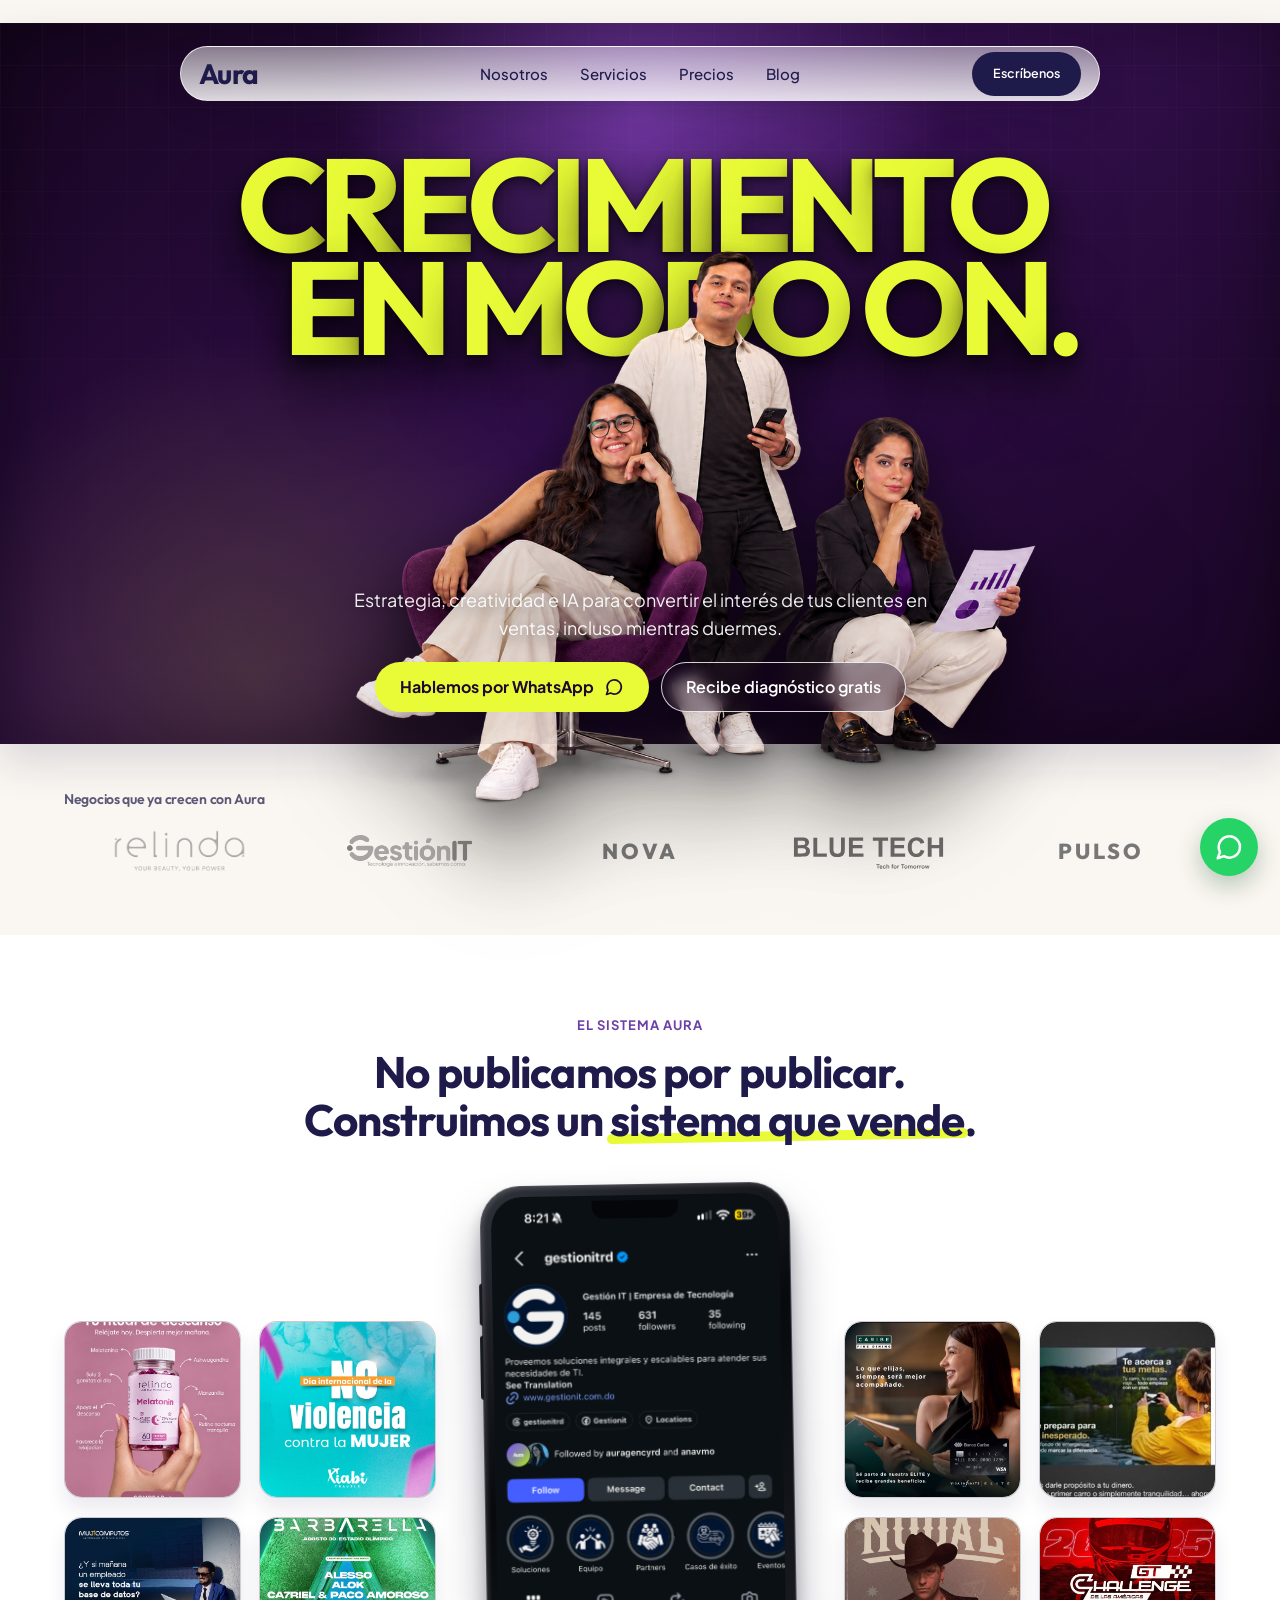
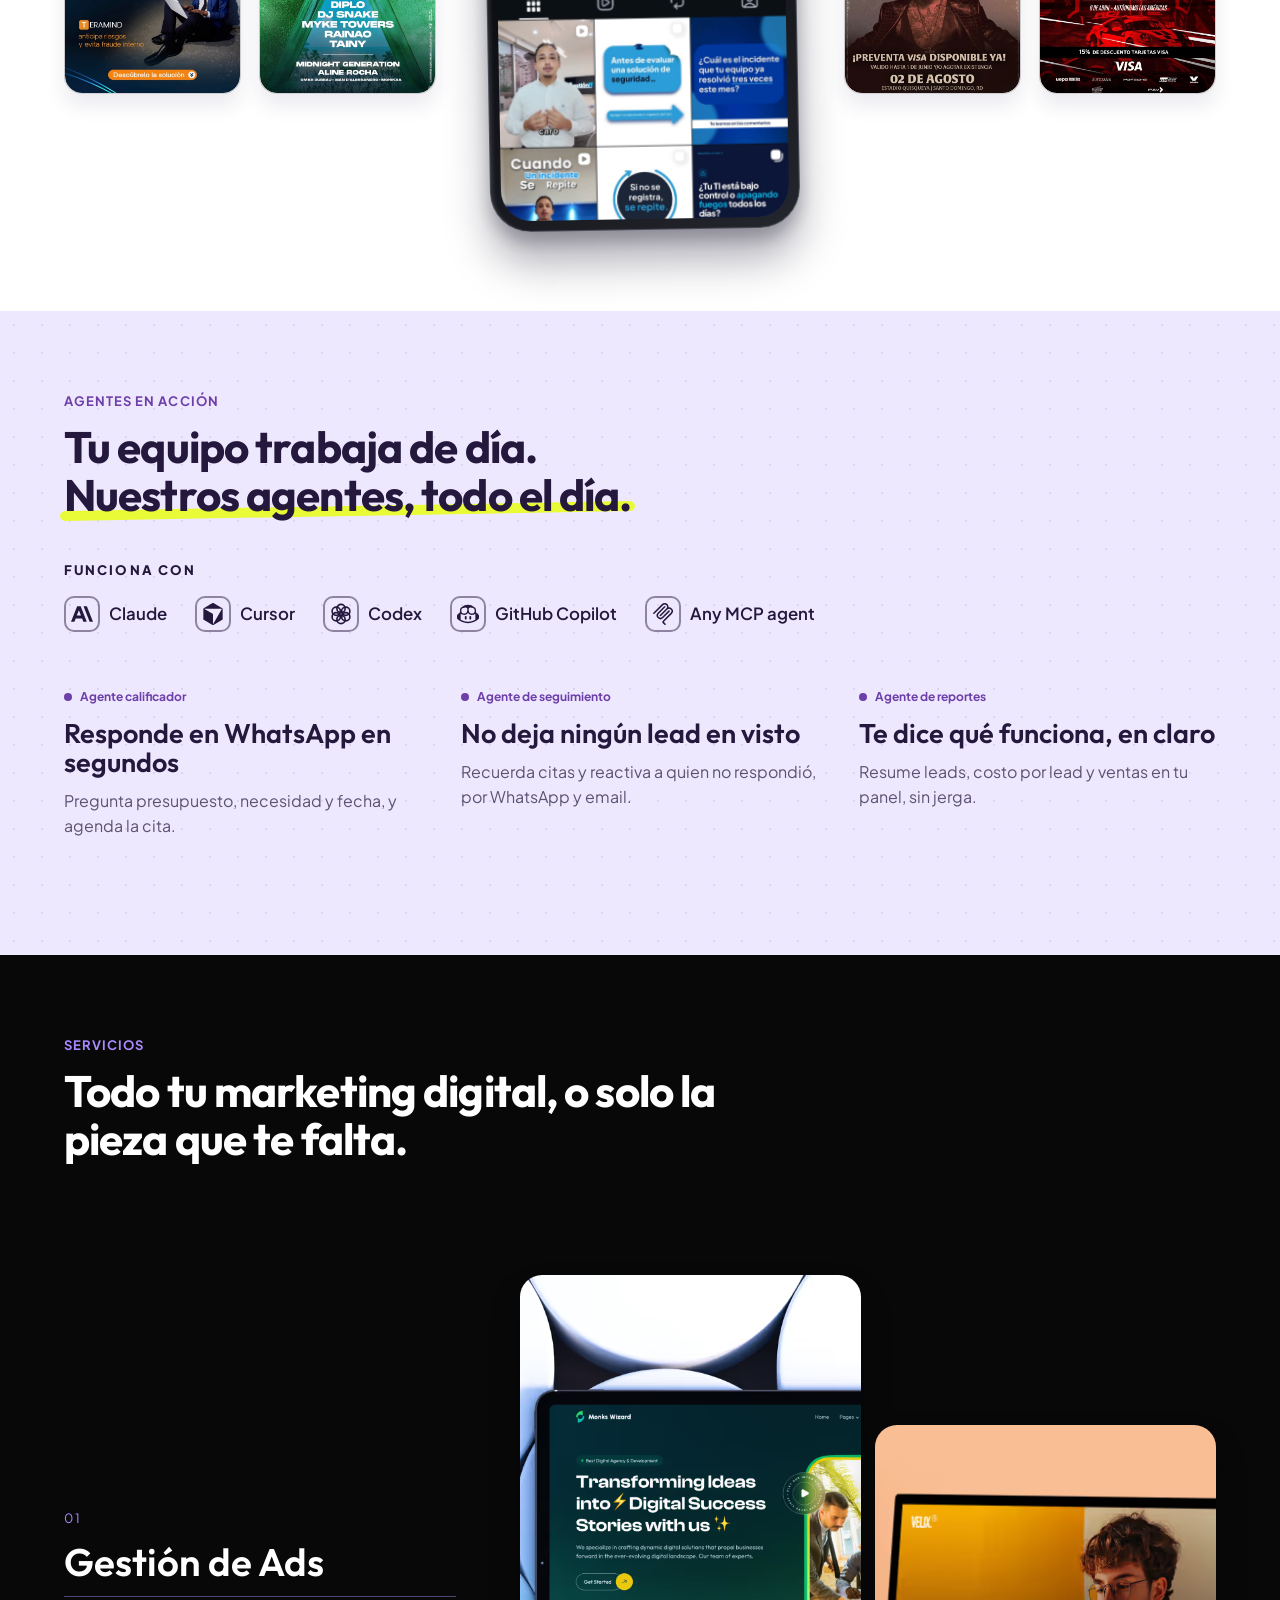
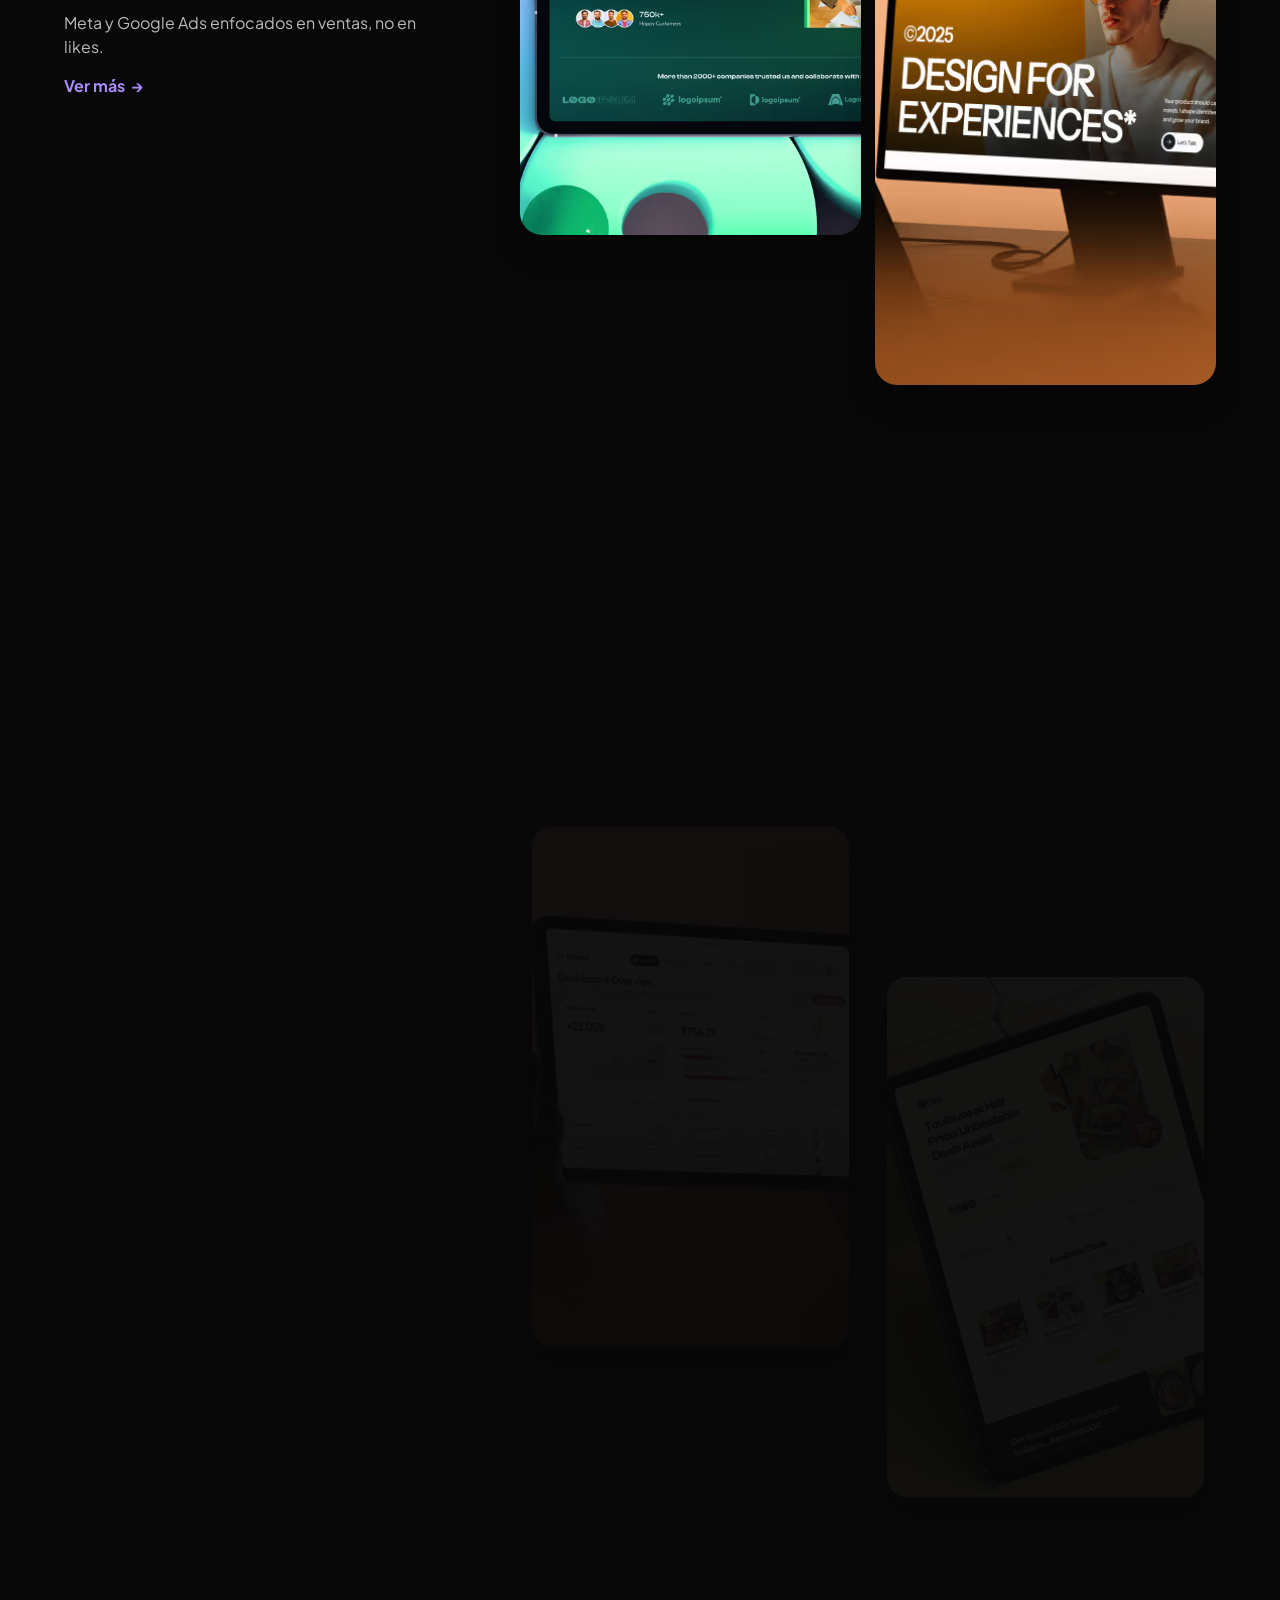
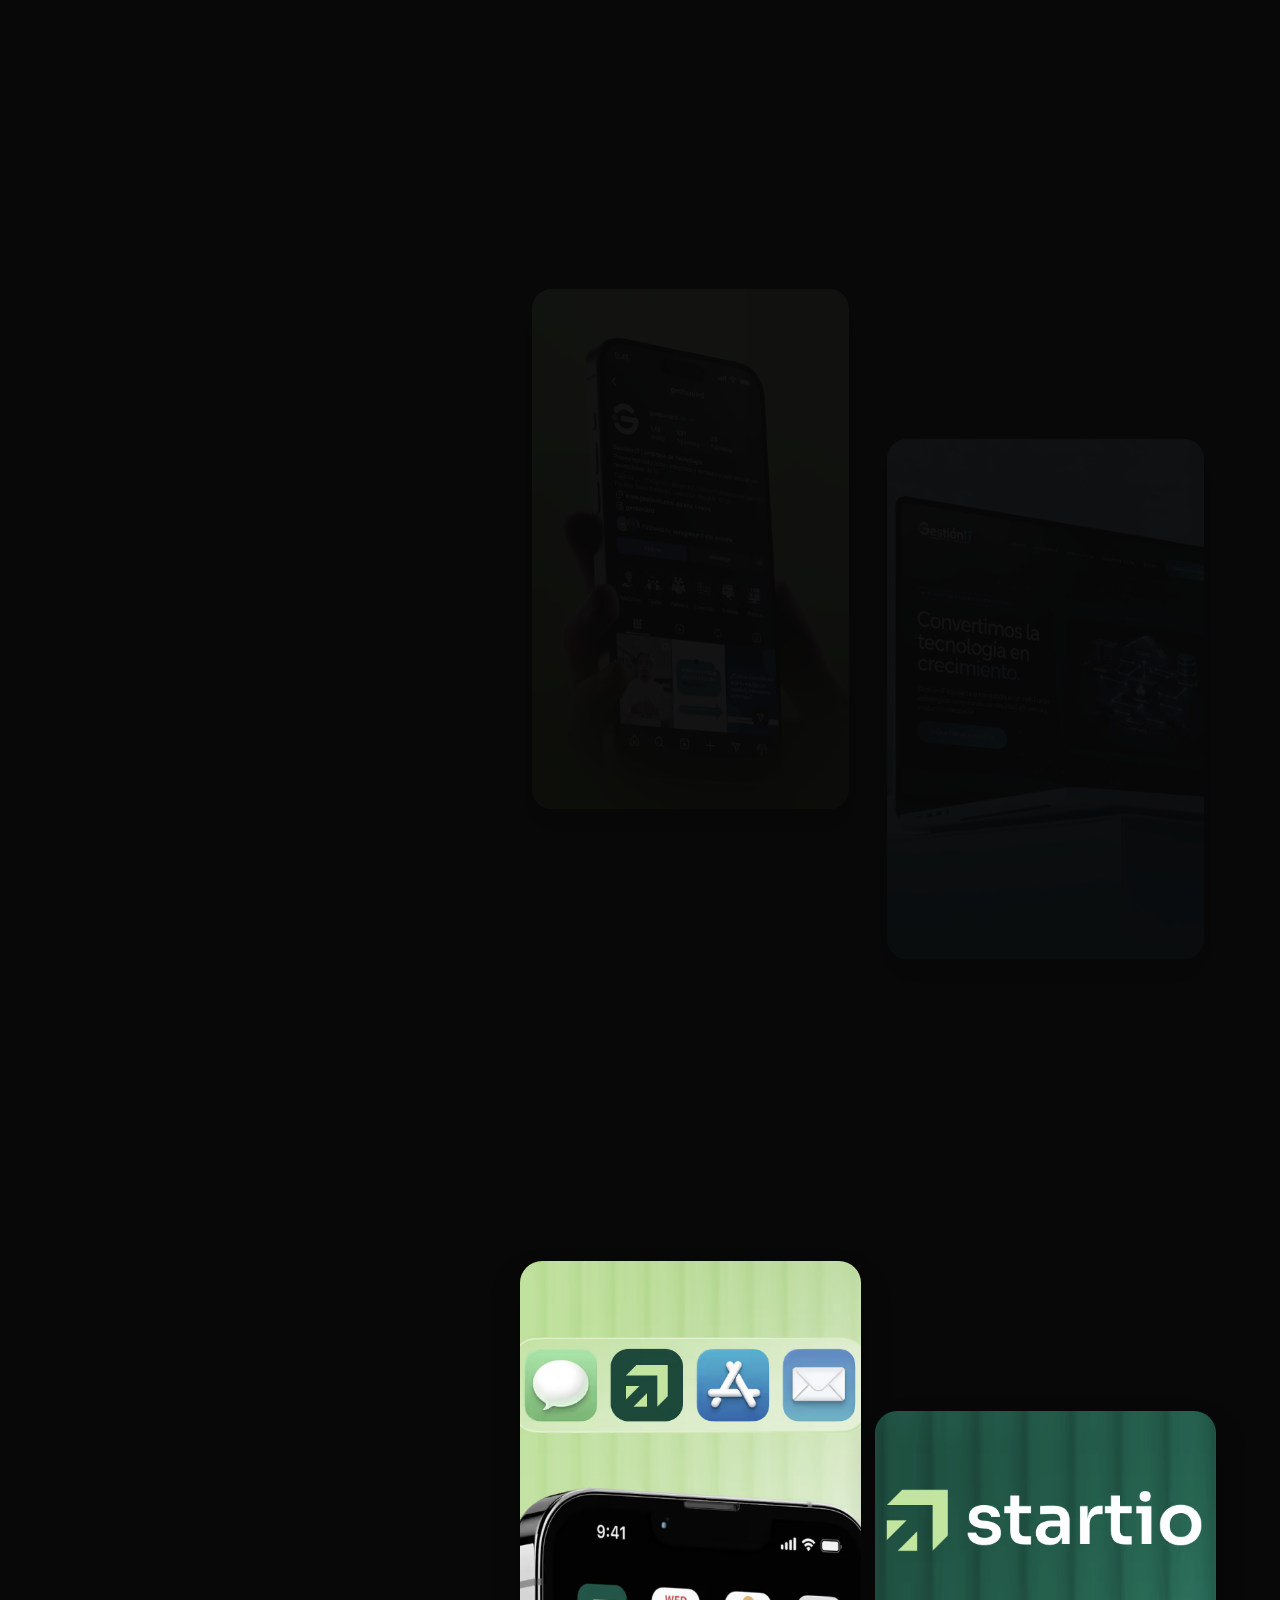
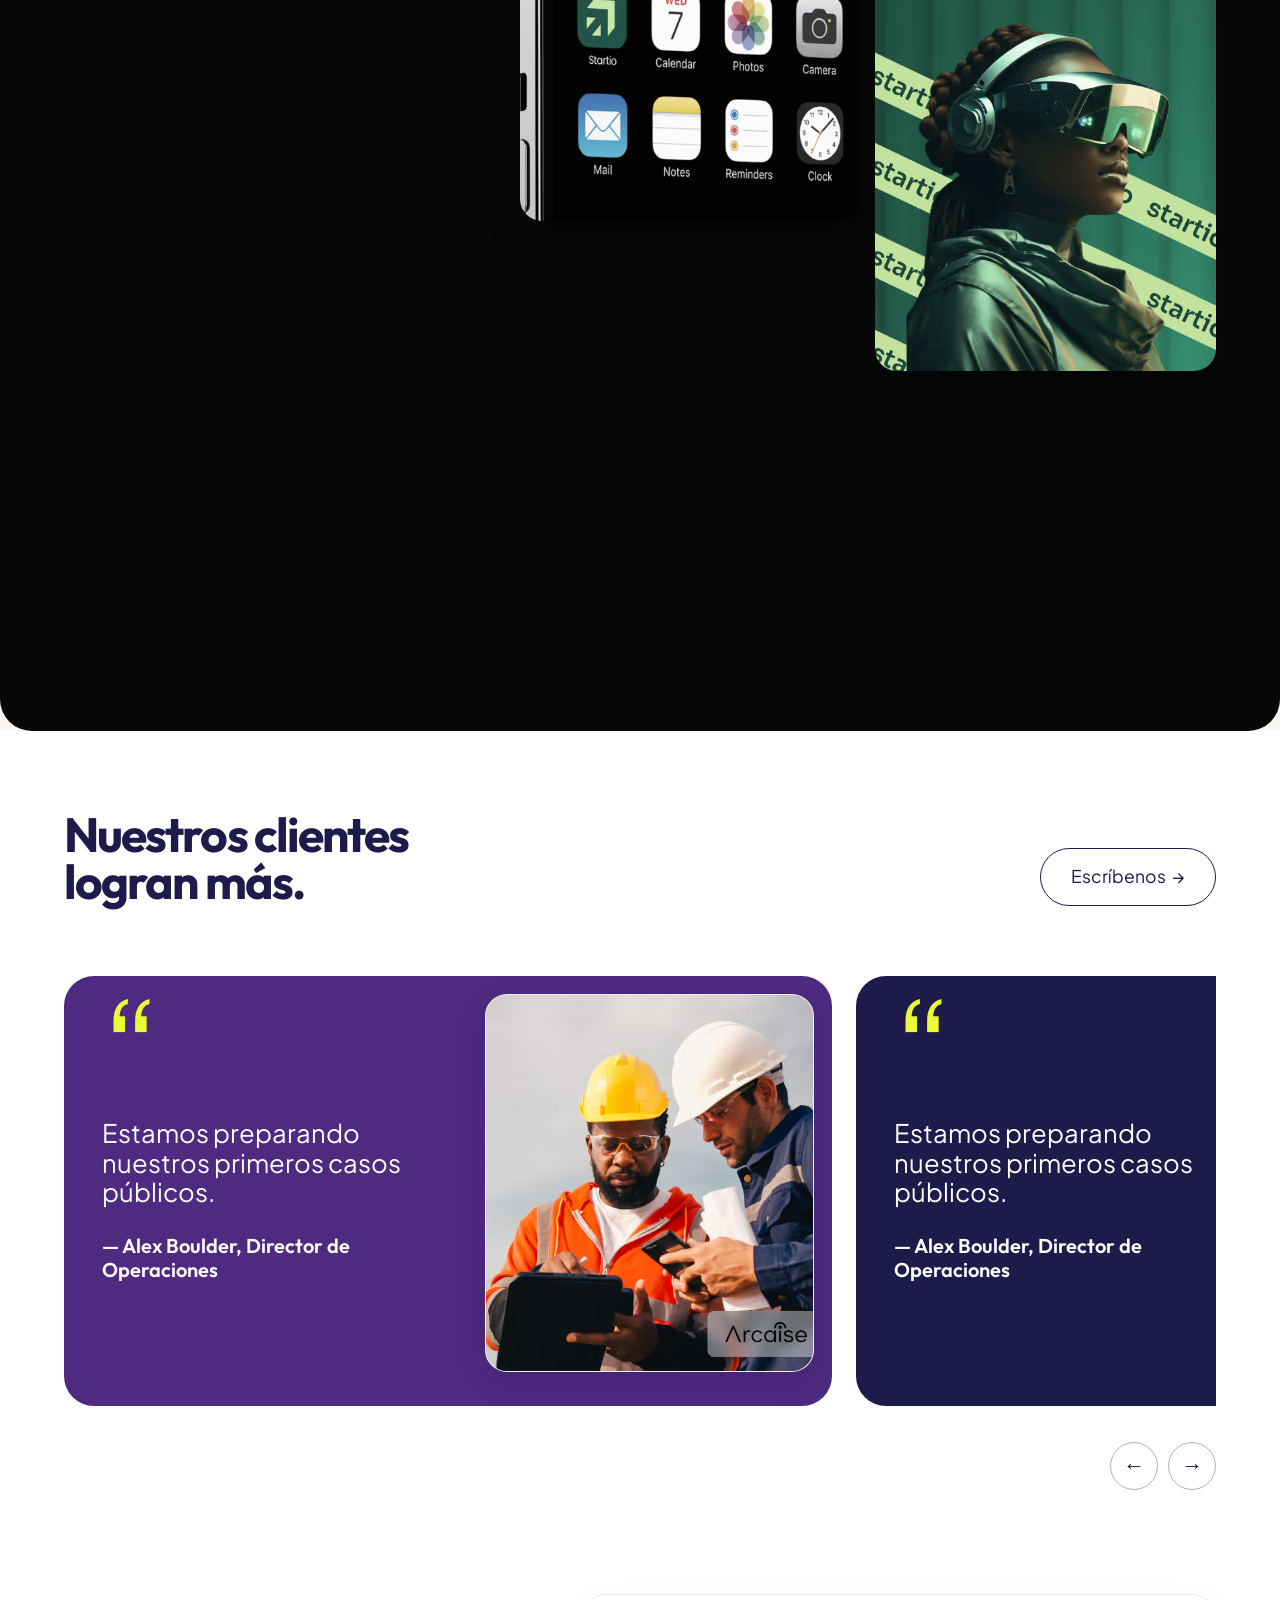
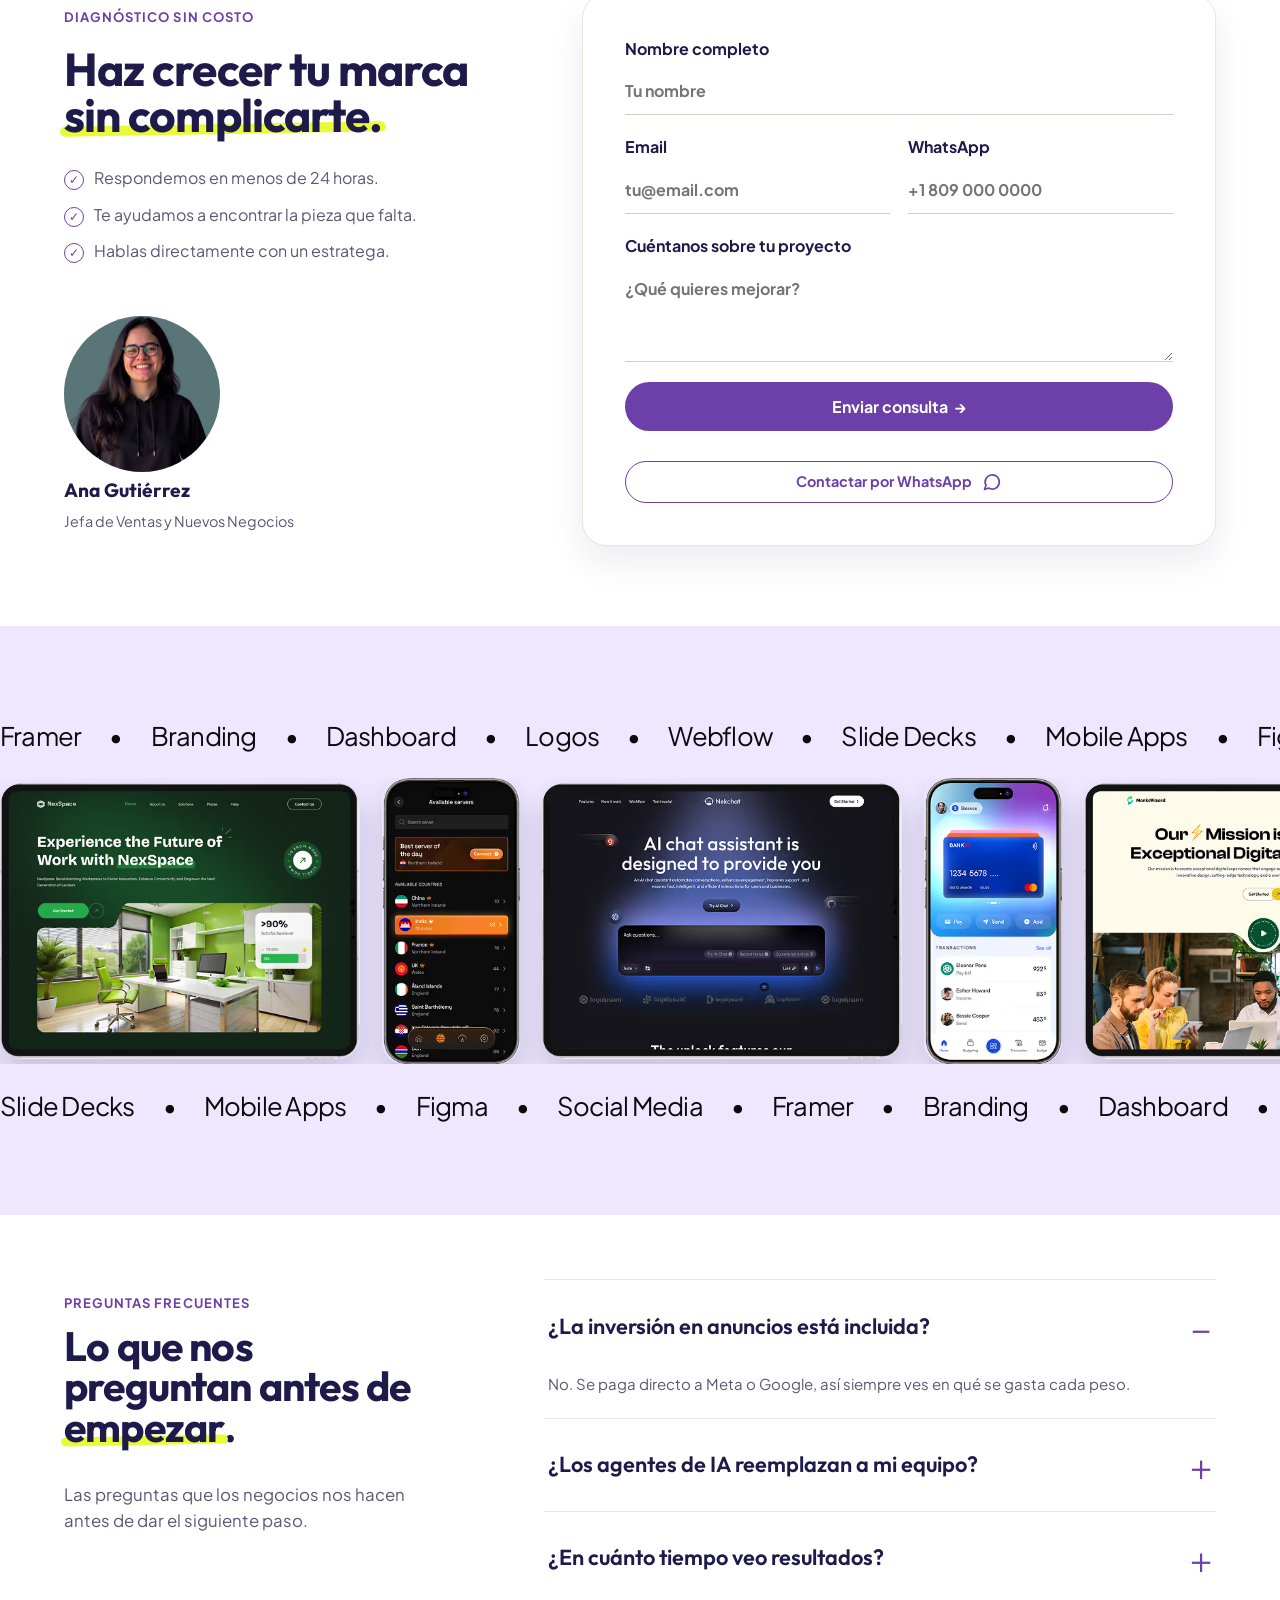
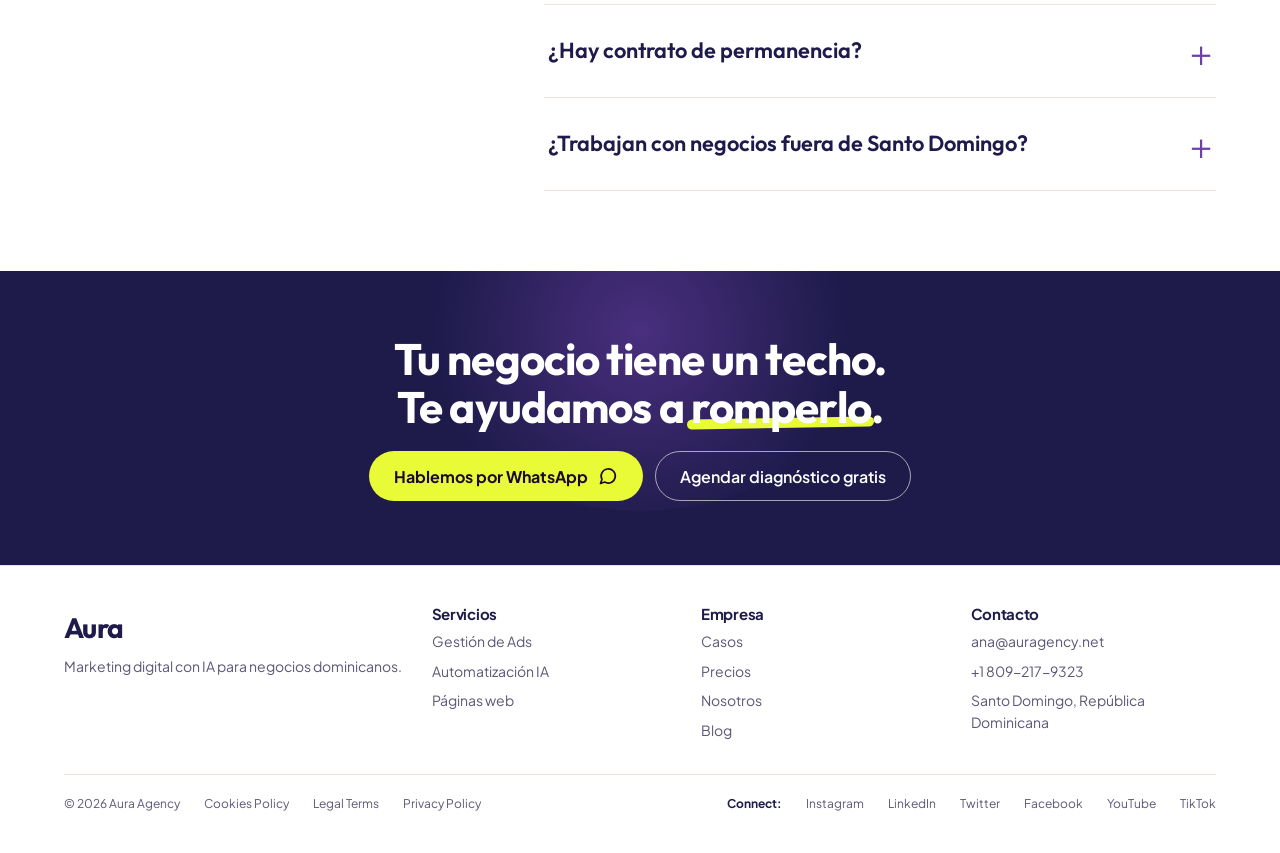
==== commit 28e08f63: "Restore header top margin" ====
--- a/index.html
+++ b/index.html
@@ -20,7 +20,7 @@
   <link rel="preconnect" href="https://fonts.gstatic.com" crossorigin>
   <link href="https://fonts.googleapis.com/css2?family=Outfit:wght@500;600;700&family=Plus+Jakarta+Sans:wght@400;500;600;700&display=swap" rel="stylesheet">
   <link rel="stylesheet" href="assets/css/tokens.css">
-    <link rel="stylesheet" href="assets/css/styles.css?v=header-no-top-margin-v162">
+    <link rel="stylesheet" href="assets/css/styles.css?v=lightbulb-cursor-v161">
 
   <script type="application/ld+json">
   {
--- a/assets/css/styles.css
+++ b/assets/css/styles.css
@@ -85,7 +85,7 @@
 .site-header__inner {
   display: flex; align-items: center; justify-content: space-between;
   width: min(920px, calc(100% - 28px));
-  position: relative; min-height: 52px; margin: 0 auto; padding-block: 5px; padding-inline: 18px;
+  position: relative; min-height: 52px; margin-top: 46px; padding-block: 5px; padding-inline: 18px;
   border: 1px solid rgba(255,255,255,.7); border-radius: 999px;
   background: linear-gradient(to bottom, rgba(255,255,255,.48), rgba(255,255,255,.84));
   backdrop-filter: blur(16px);
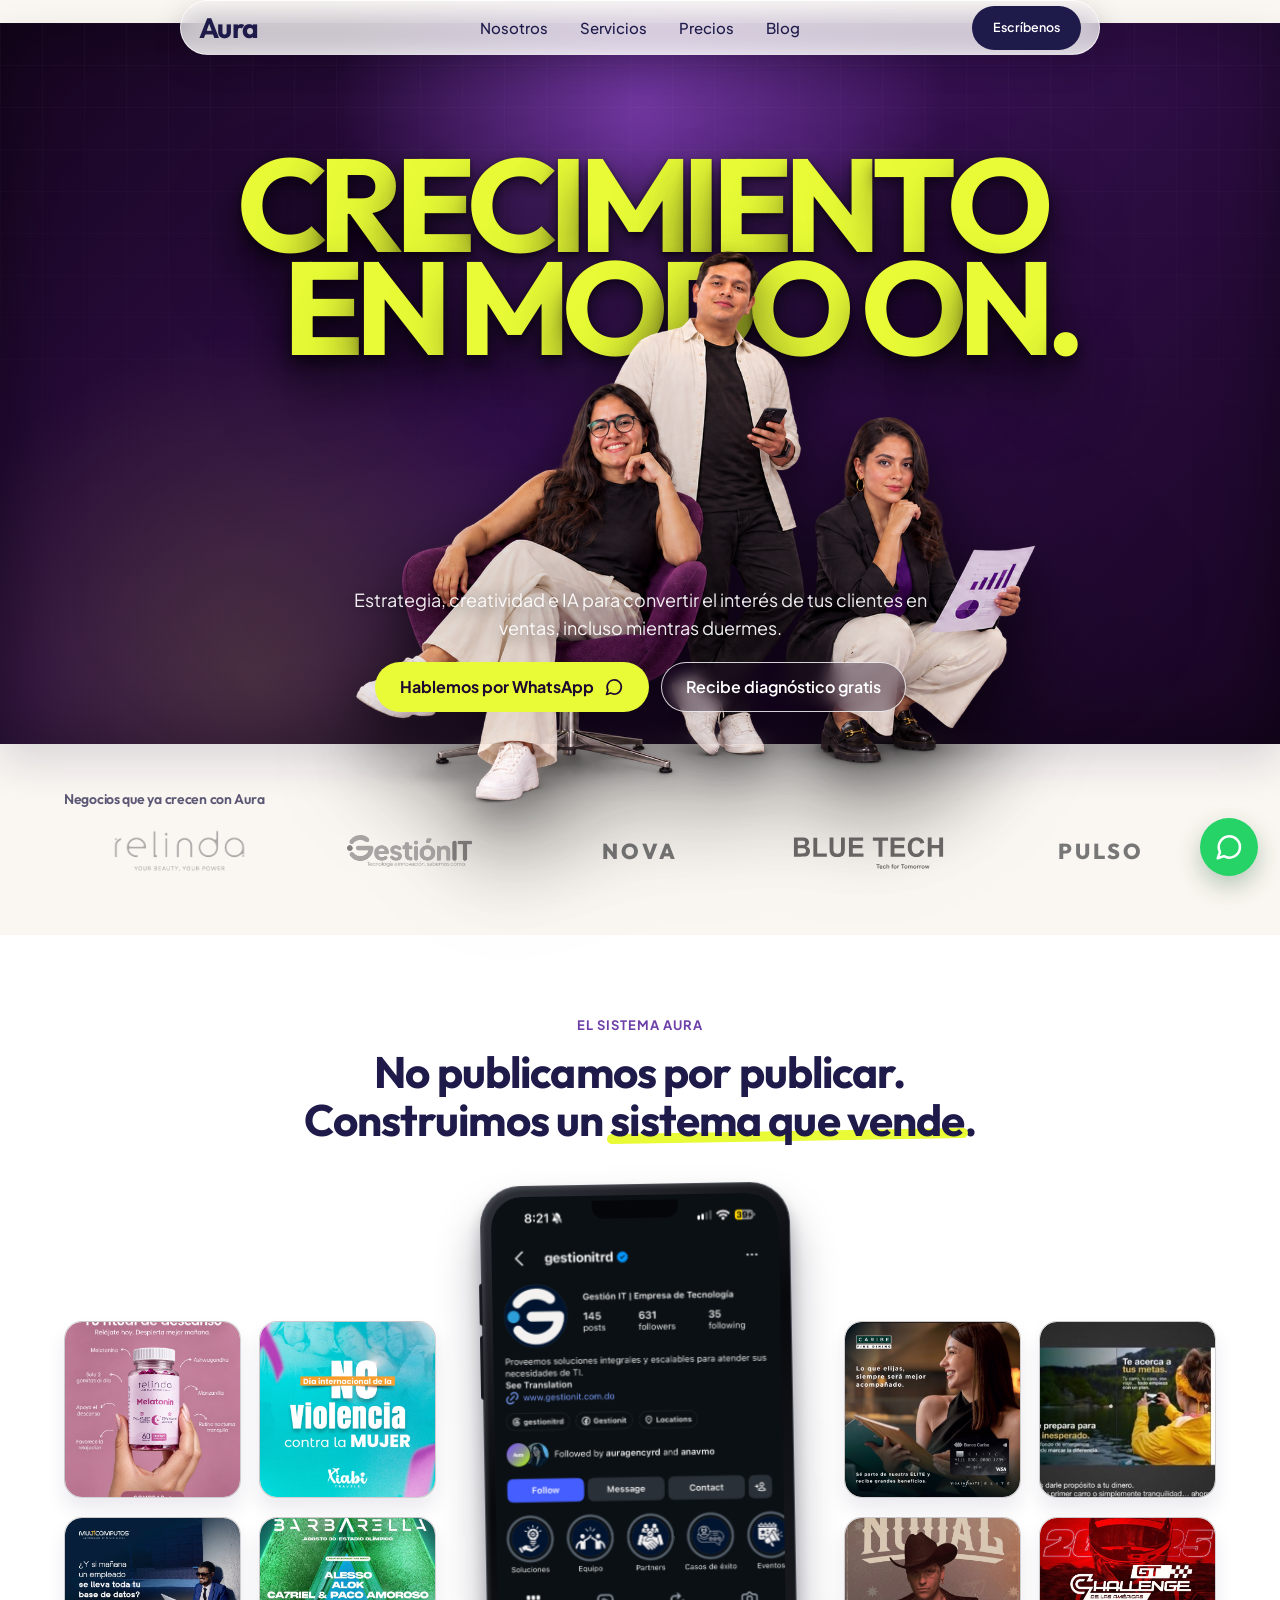
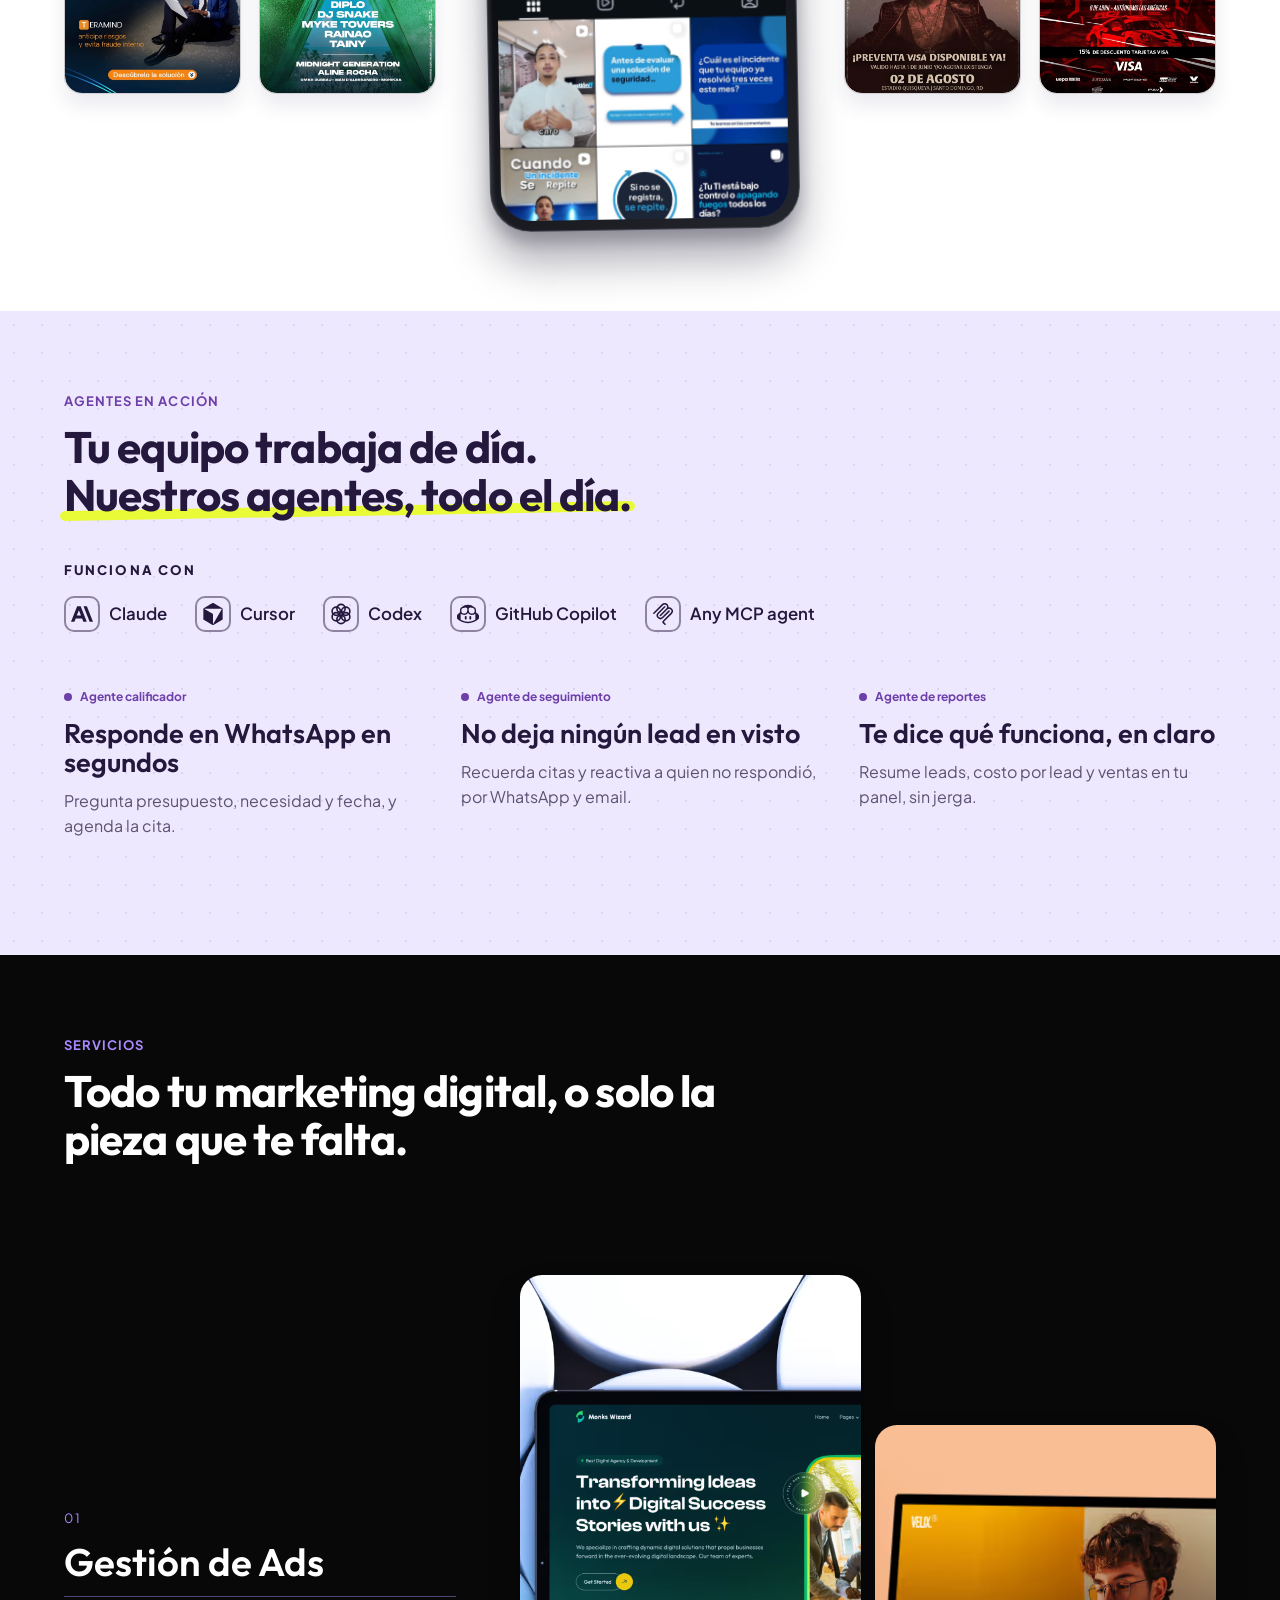
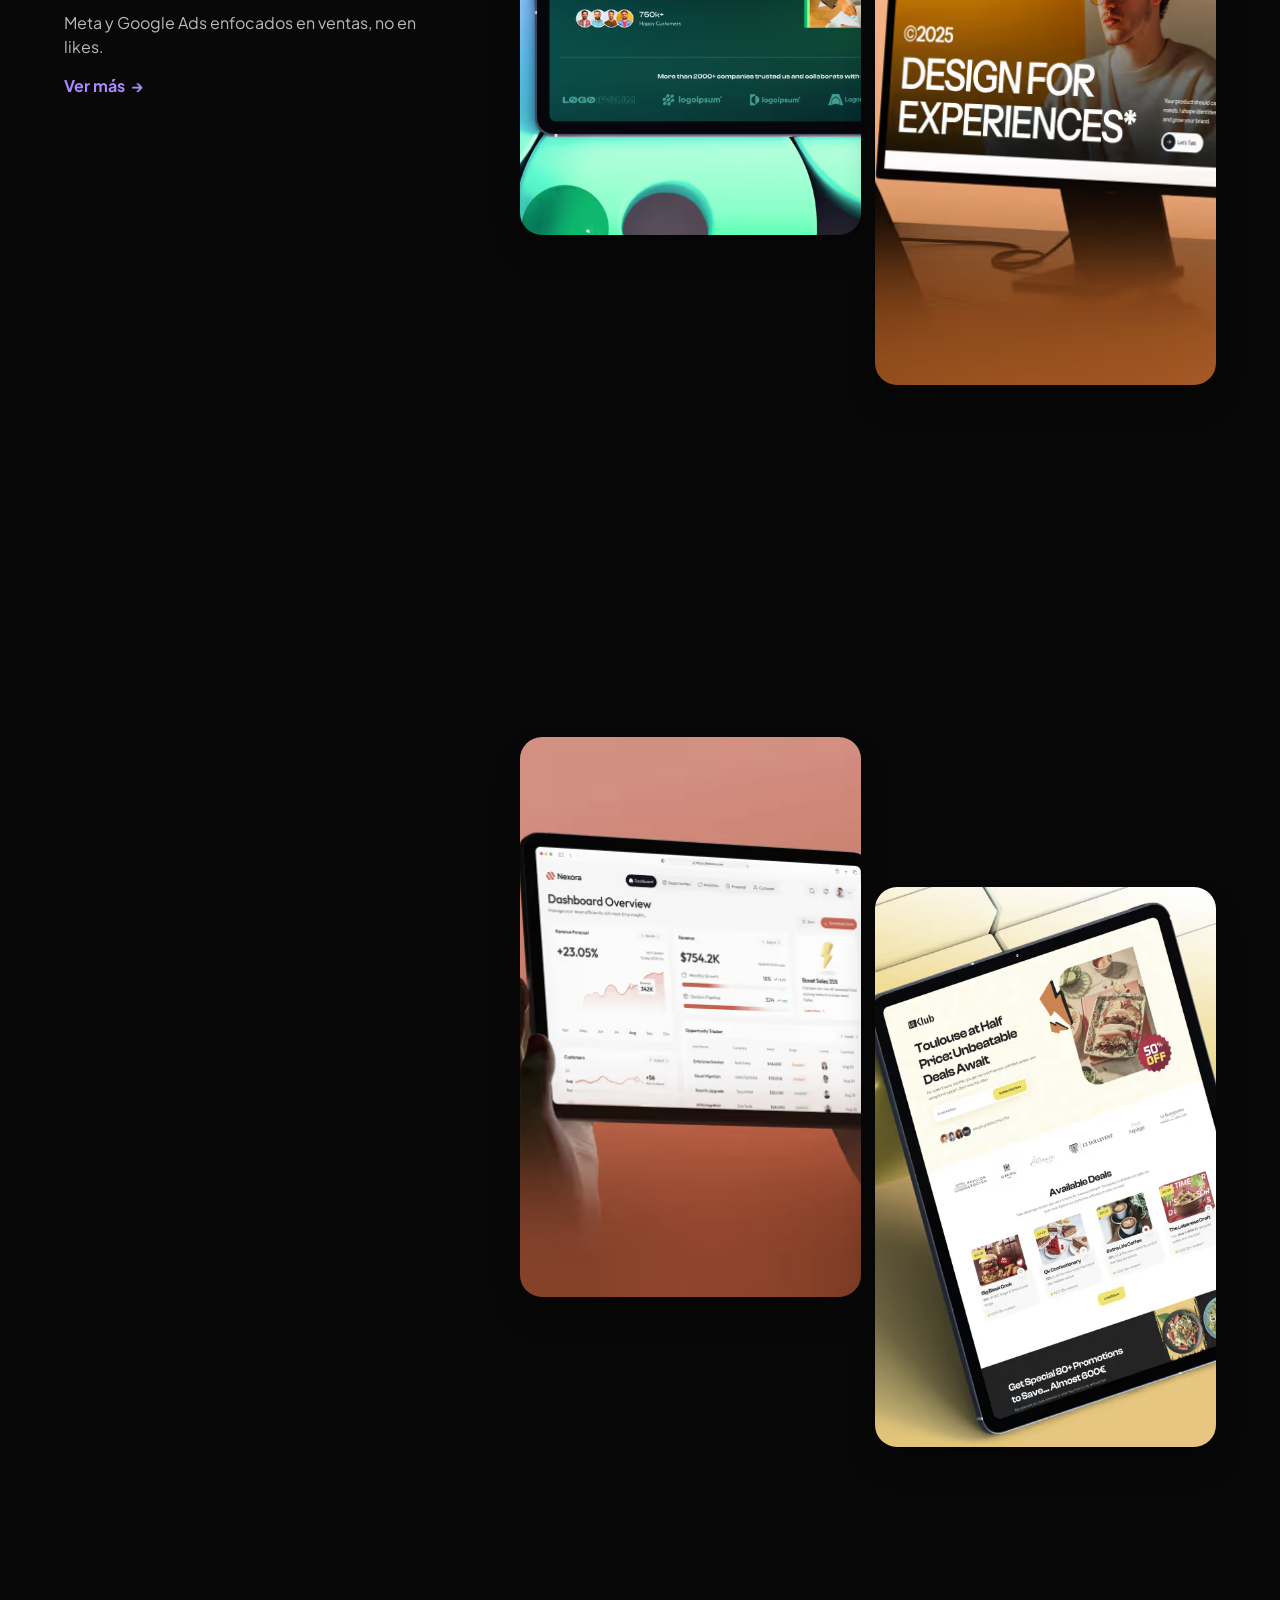
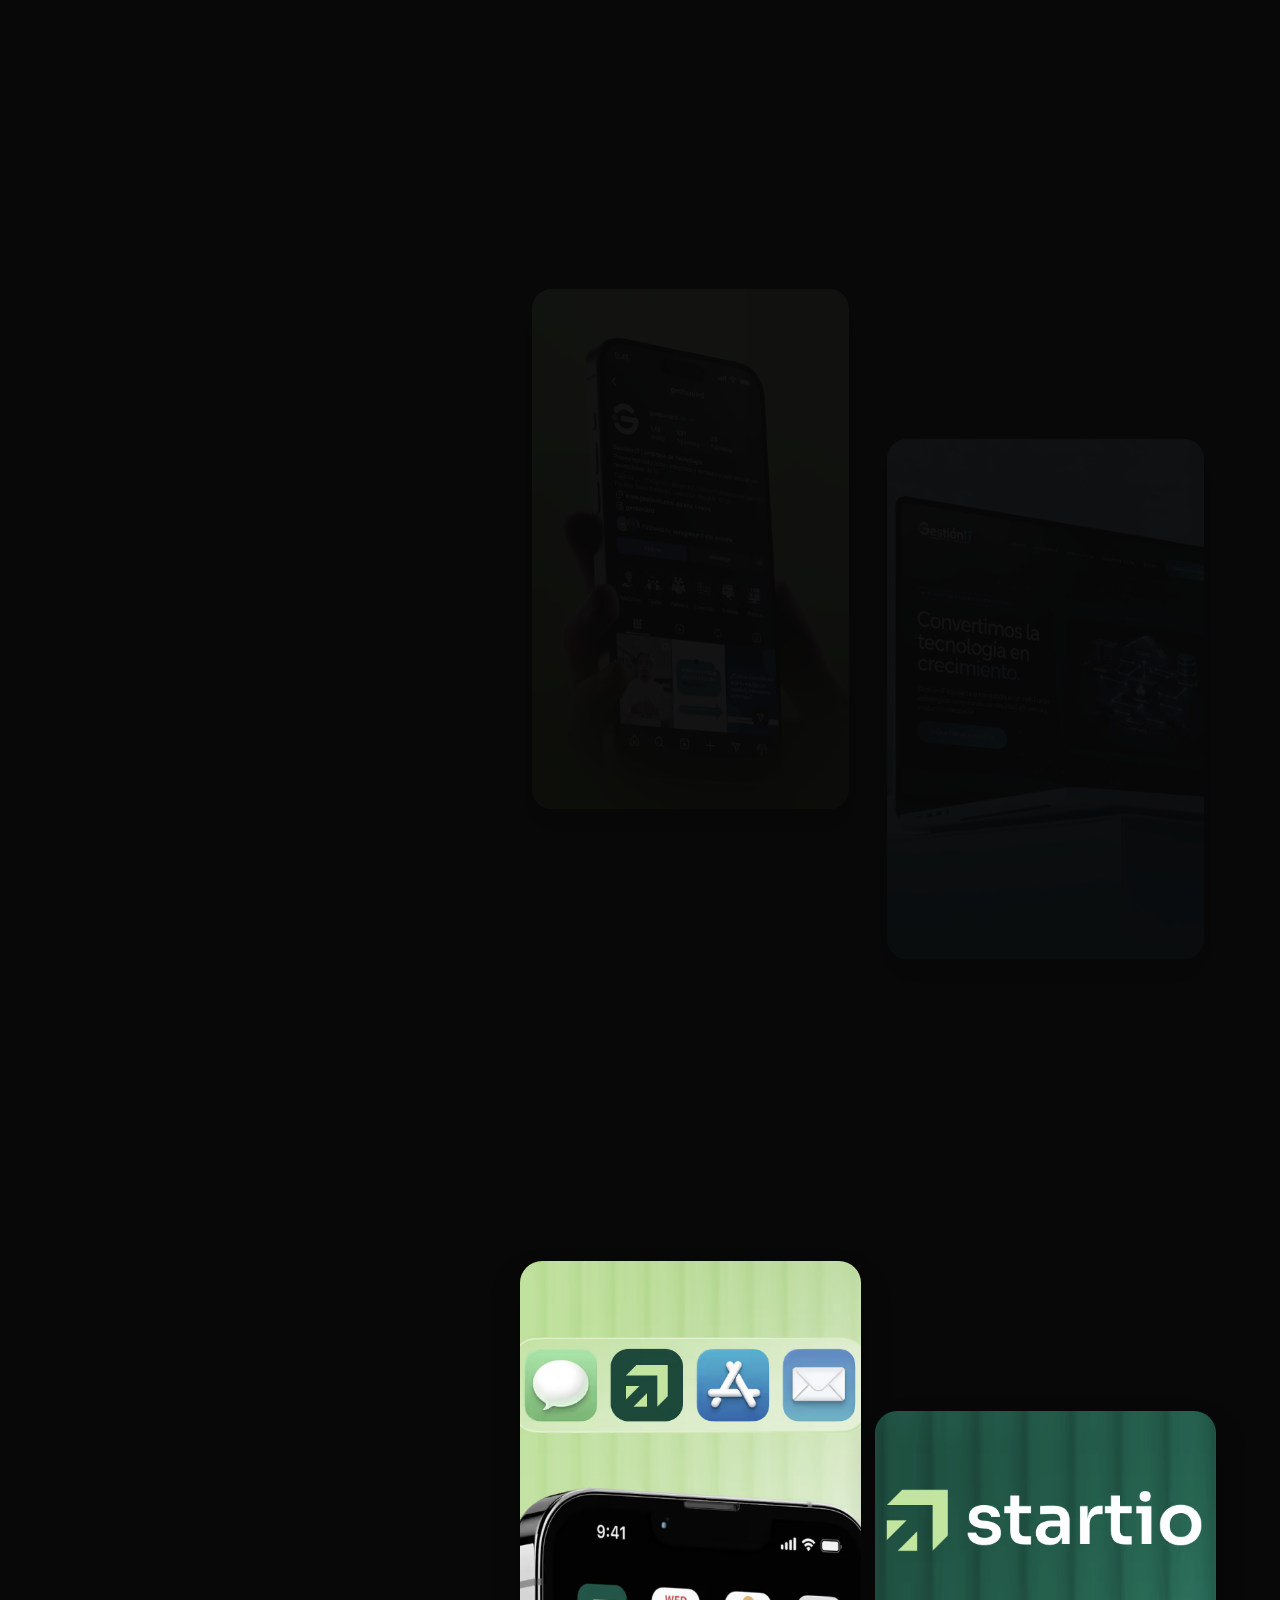
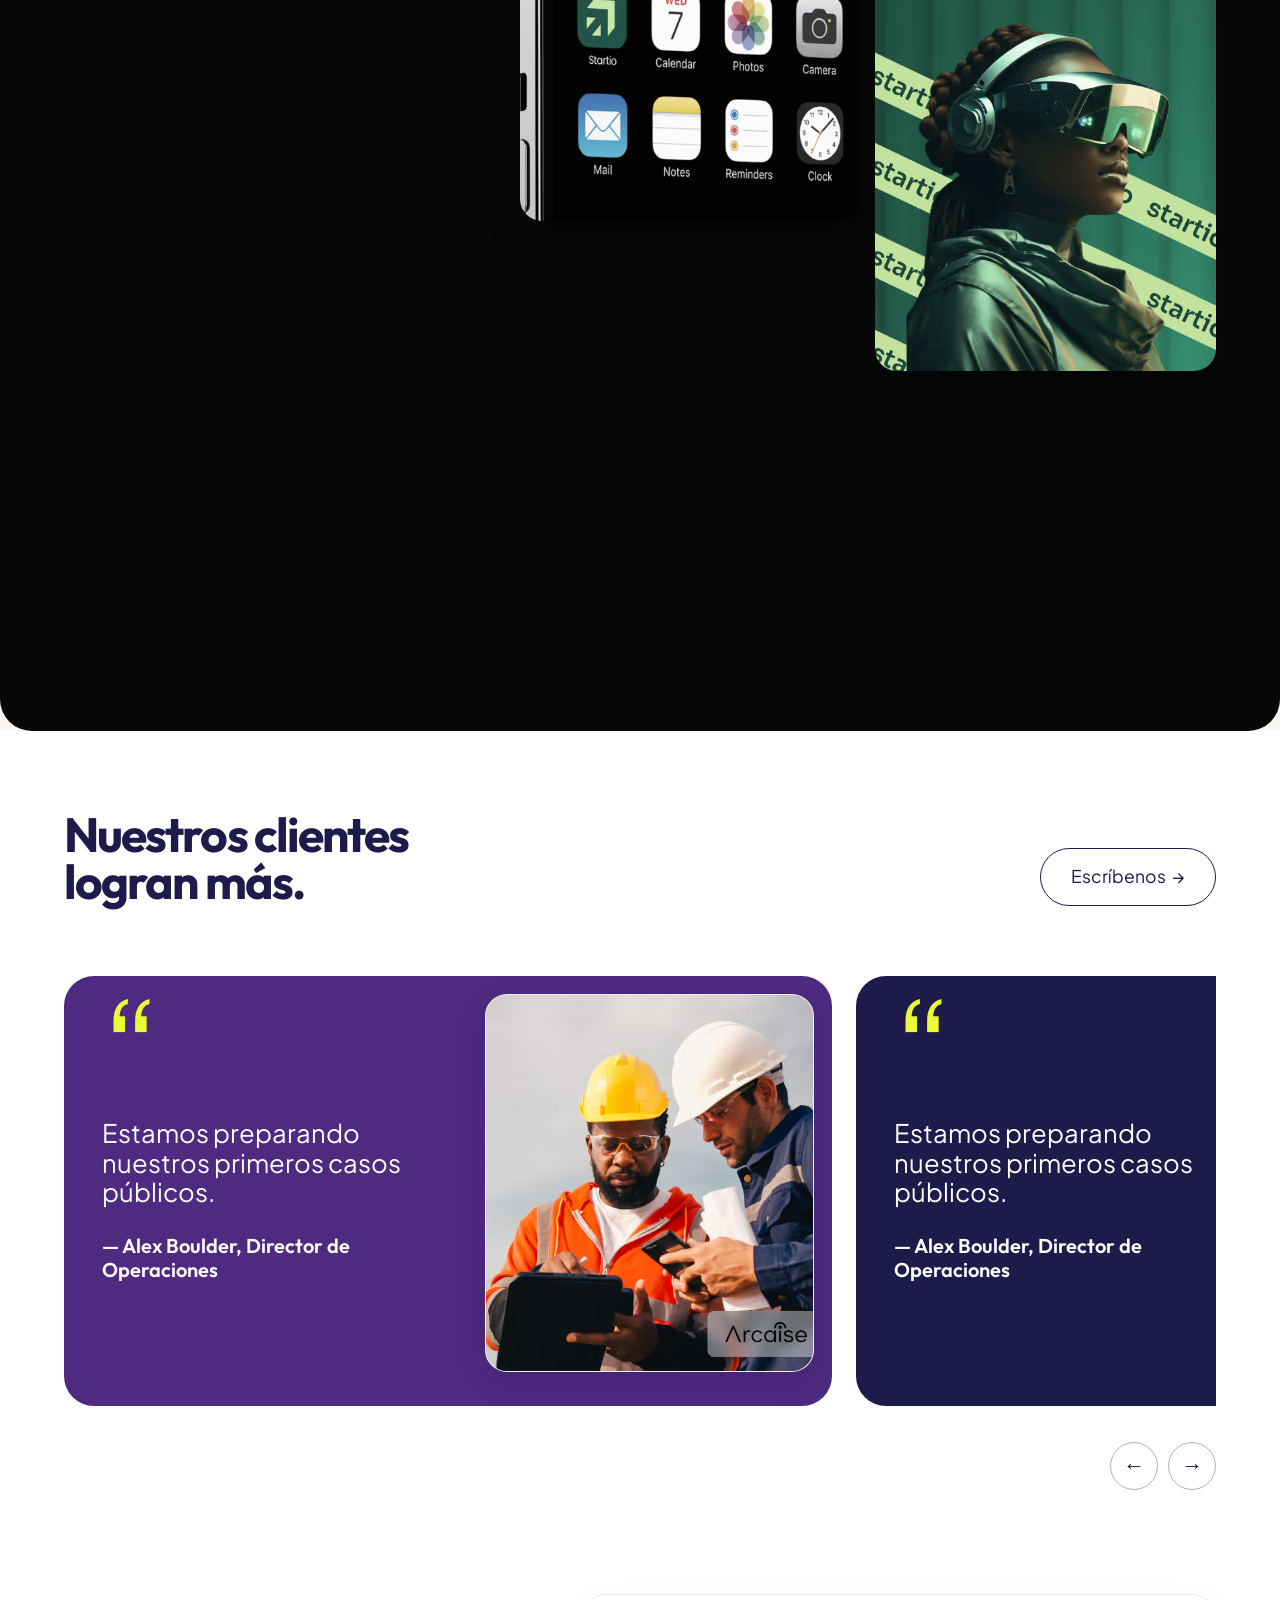
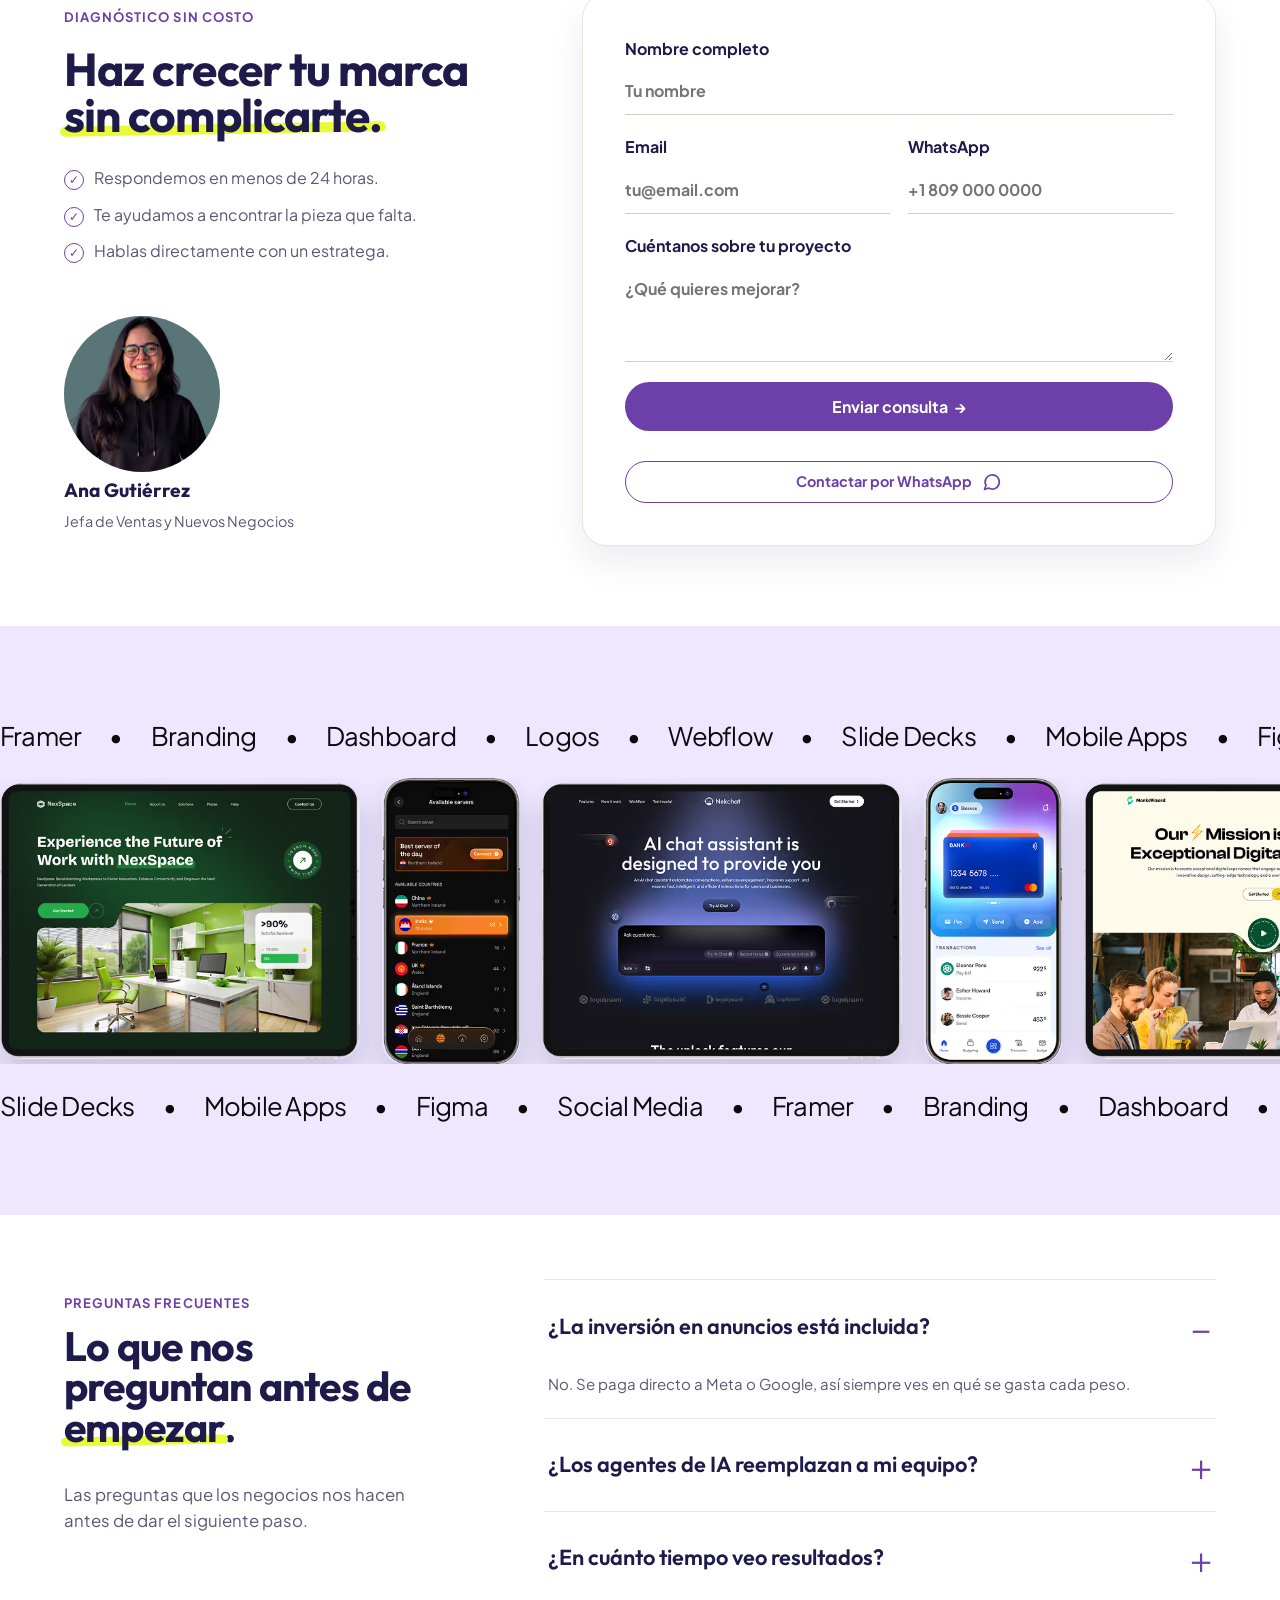
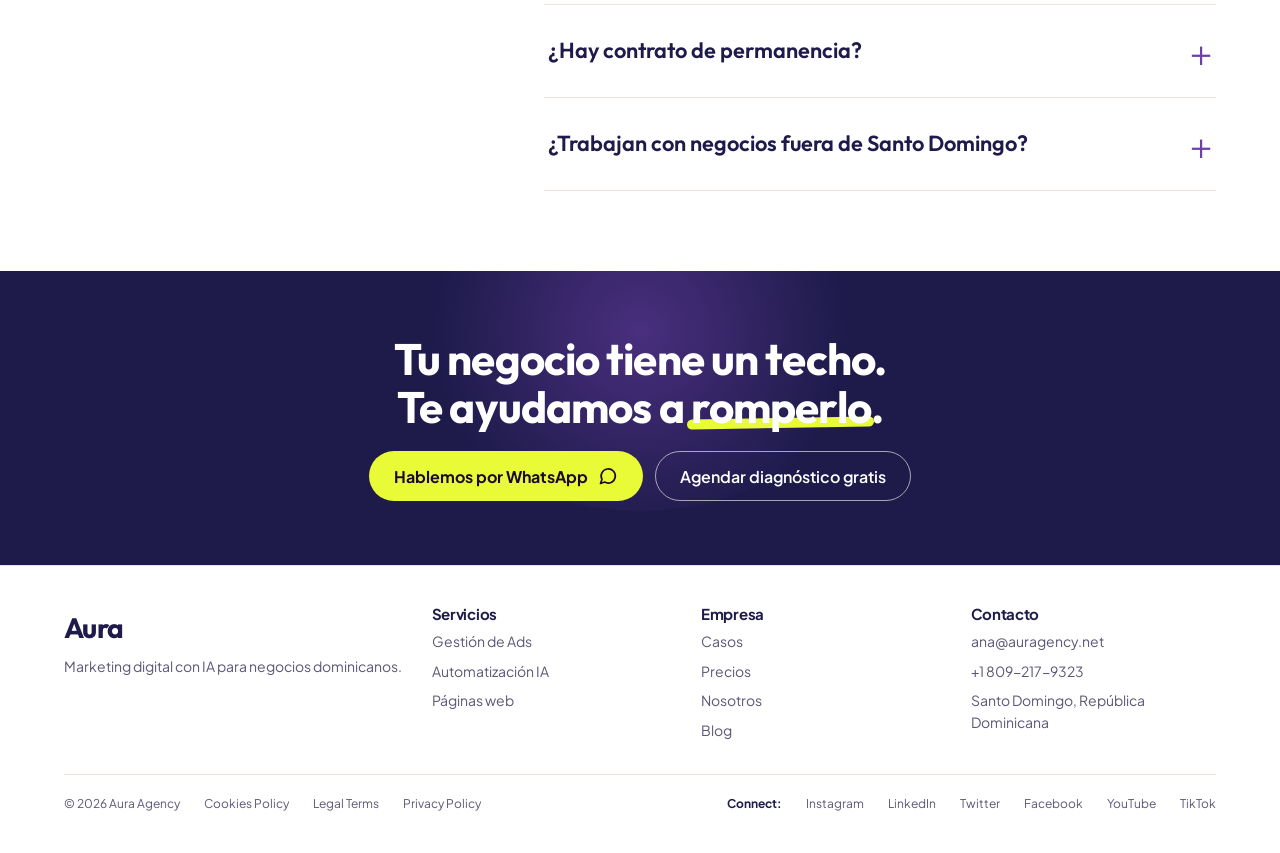
==== commit 34ad9e2b: "Align header menu to top edge" ====
--- a/index.html
+++ b/index.html
@@ -20,7 +20,7 @@
   <link rel="preconnect" href="https://fonts.gstatic.com" crossorigin>
   <link href="https://fonts.googleapis.com/css2?family=Outfit:wght@500;600;700&family=Plus+Jakarta+Sans:wght@400;500;600;700&display=swap" rel="stylesheet">
   <link rel="stylesheet" href="assets/css/tokens.css">
-    <link rel="stylesheet" href="assets/css/styles.css?v=lightbulb-cursor-v161">
+    <link rel="stylesheet" href="assets/css/styles.css?v=header-top-aligned-v163">
 
   <script type="application/ld+json">
   {
--- a/assets/css/styles.css
+++ b/assets/css/styles.css
@@ -85,7 +85,7 @@
 .site-header__inner {
   display: flex; align-items: center; justify-content: space-between;
   width: min(920px, calc(100% - 28px));
-  position: relative; min-height: 52px; margin-top: 46px; padding-block: 5px; padding-inline: 18px;
+  position: relative; min-height: 52px; margin: 0 auto; padding-block: 5px; padding-inline: 18px;
   border: 1px solid rgba(255,255,255,.7); border-radius: 999px;
   background: linear-gradient(to bottom, rgba(255,255,255,.48), rgba(255,255,255,.84));
   backdrop-filter: blur(16px);
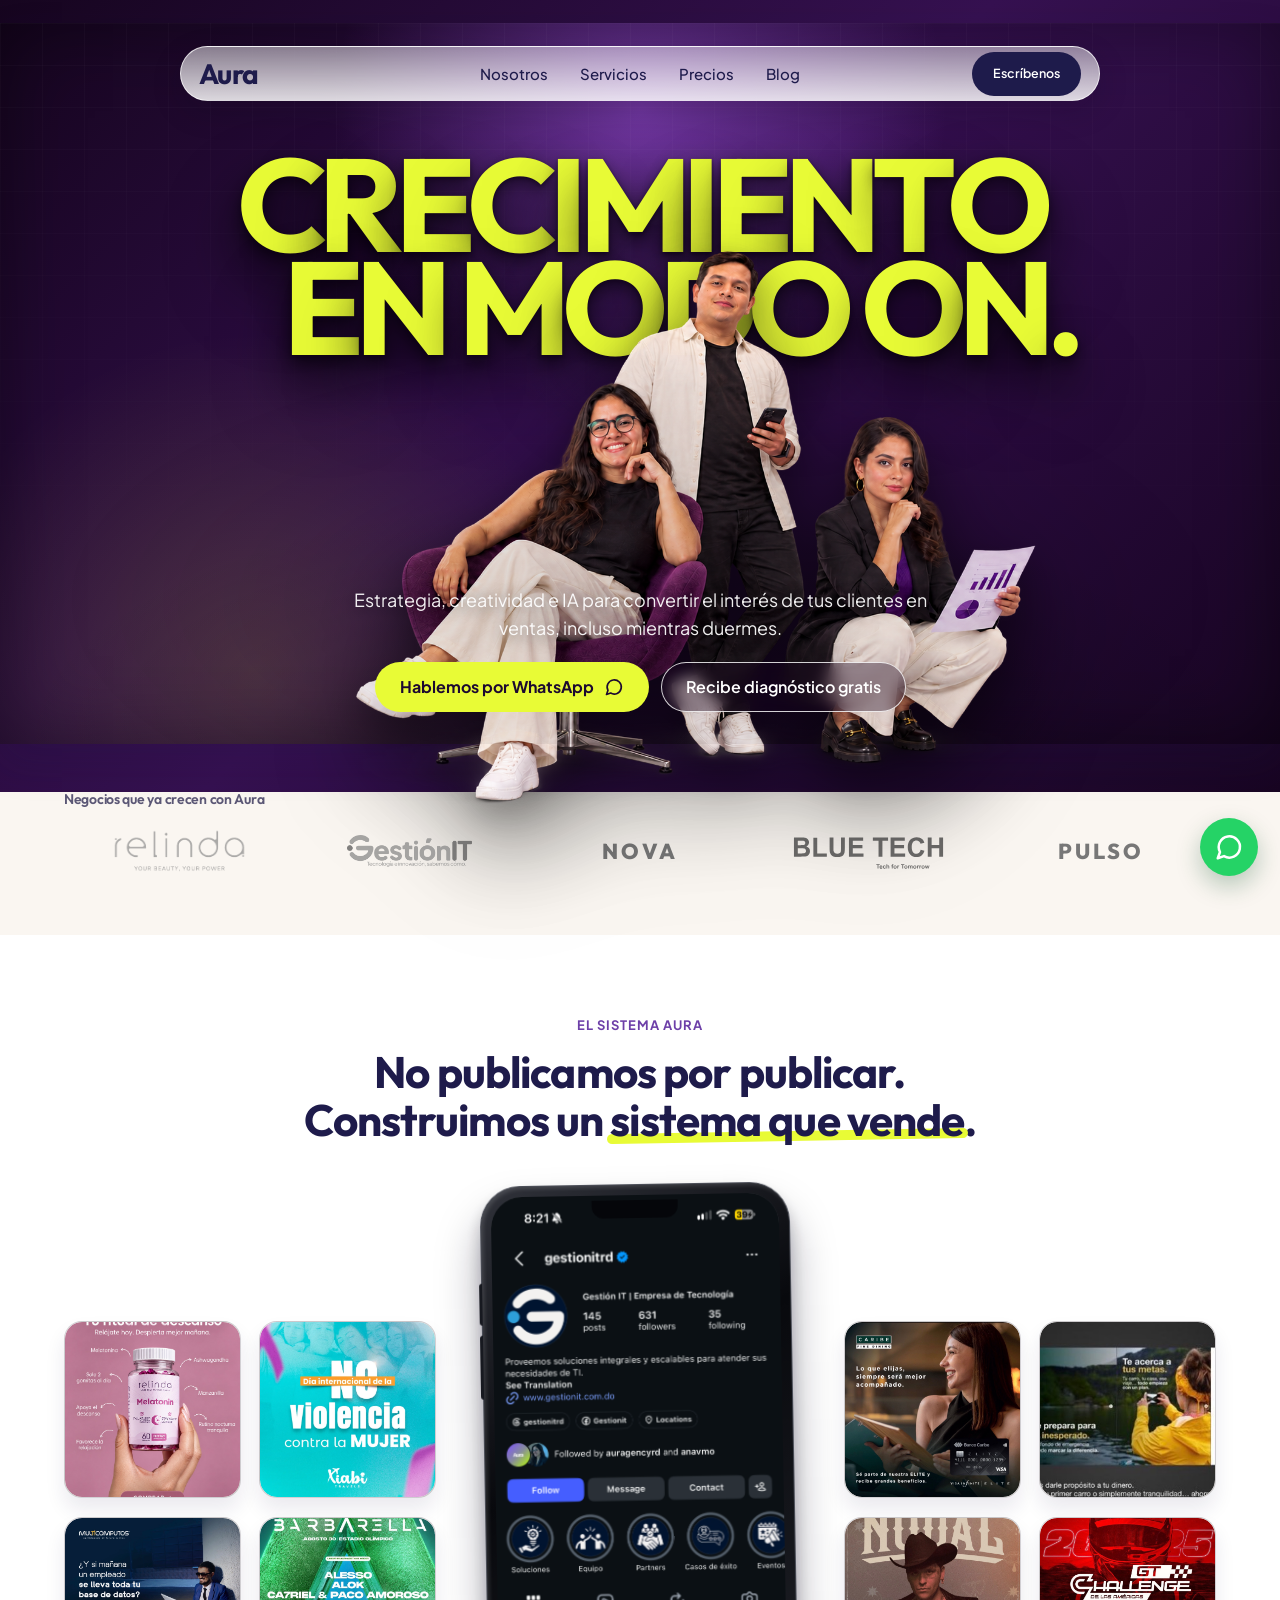
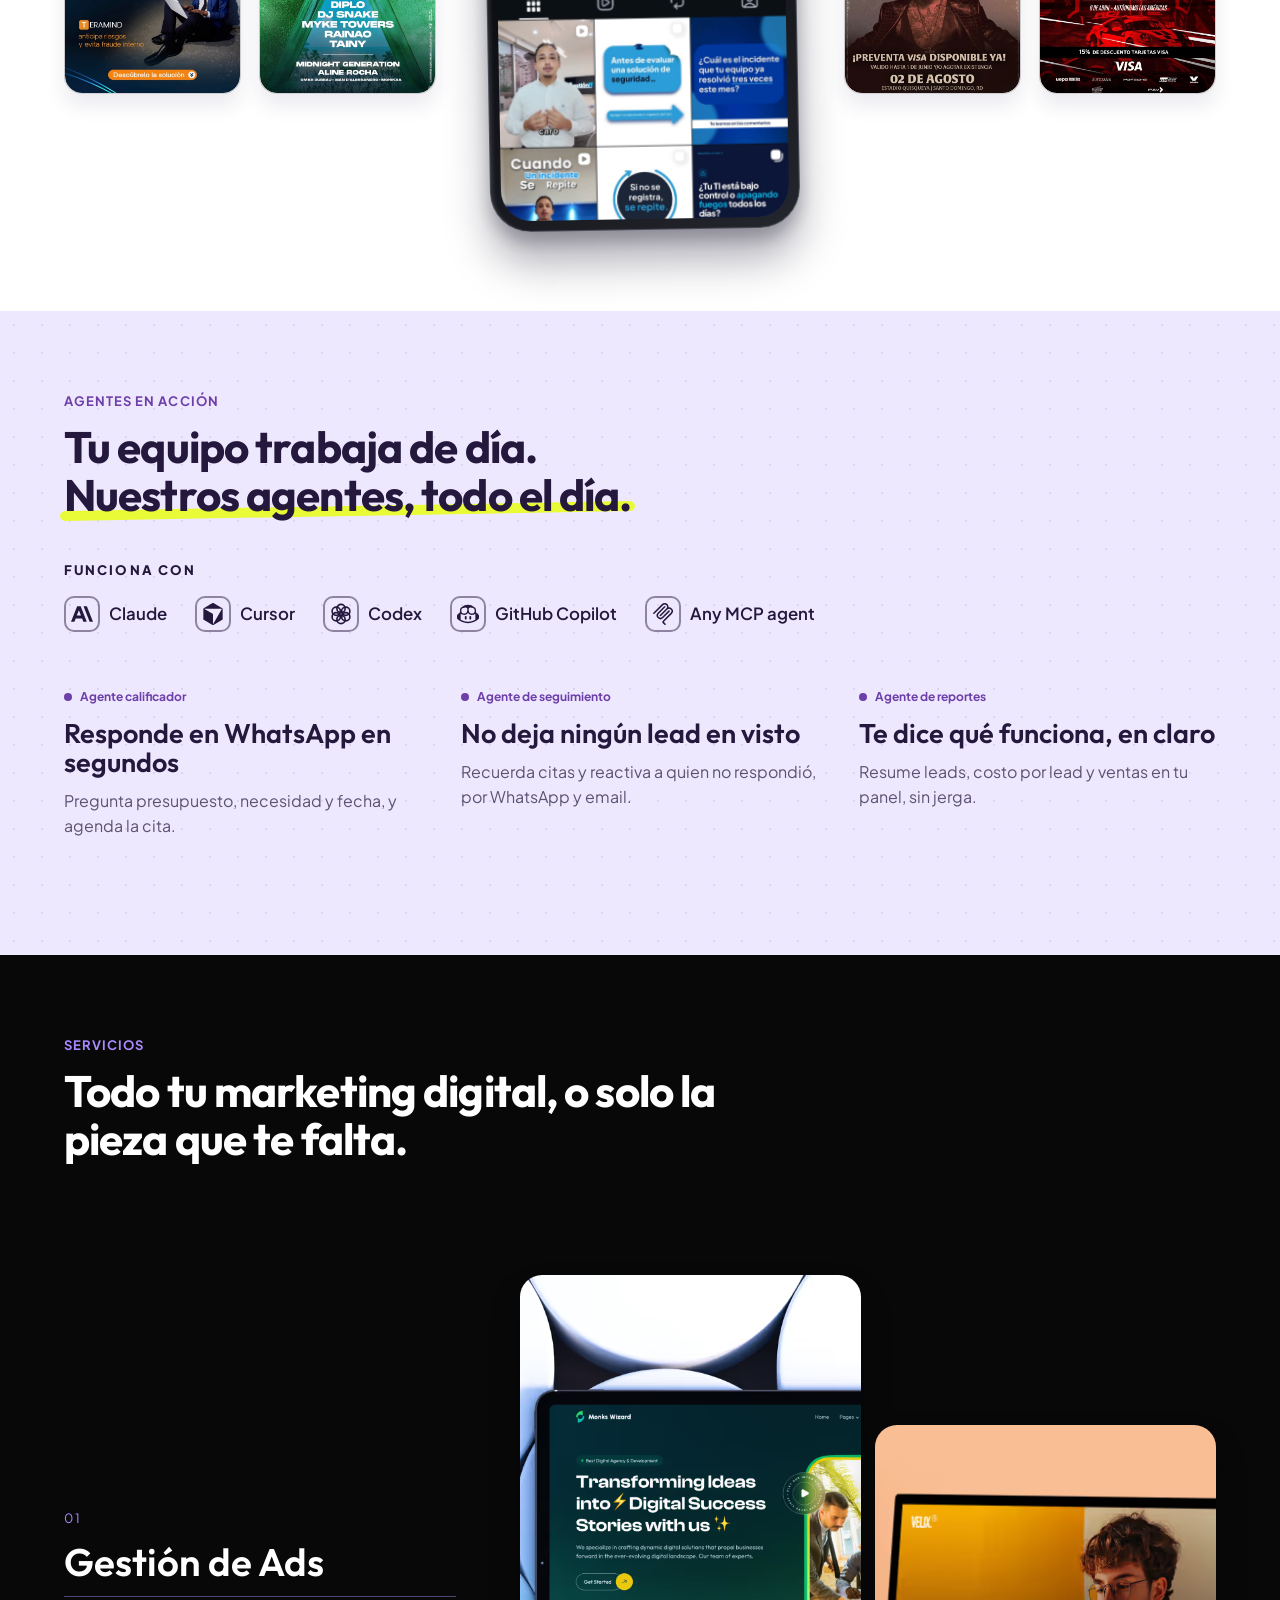
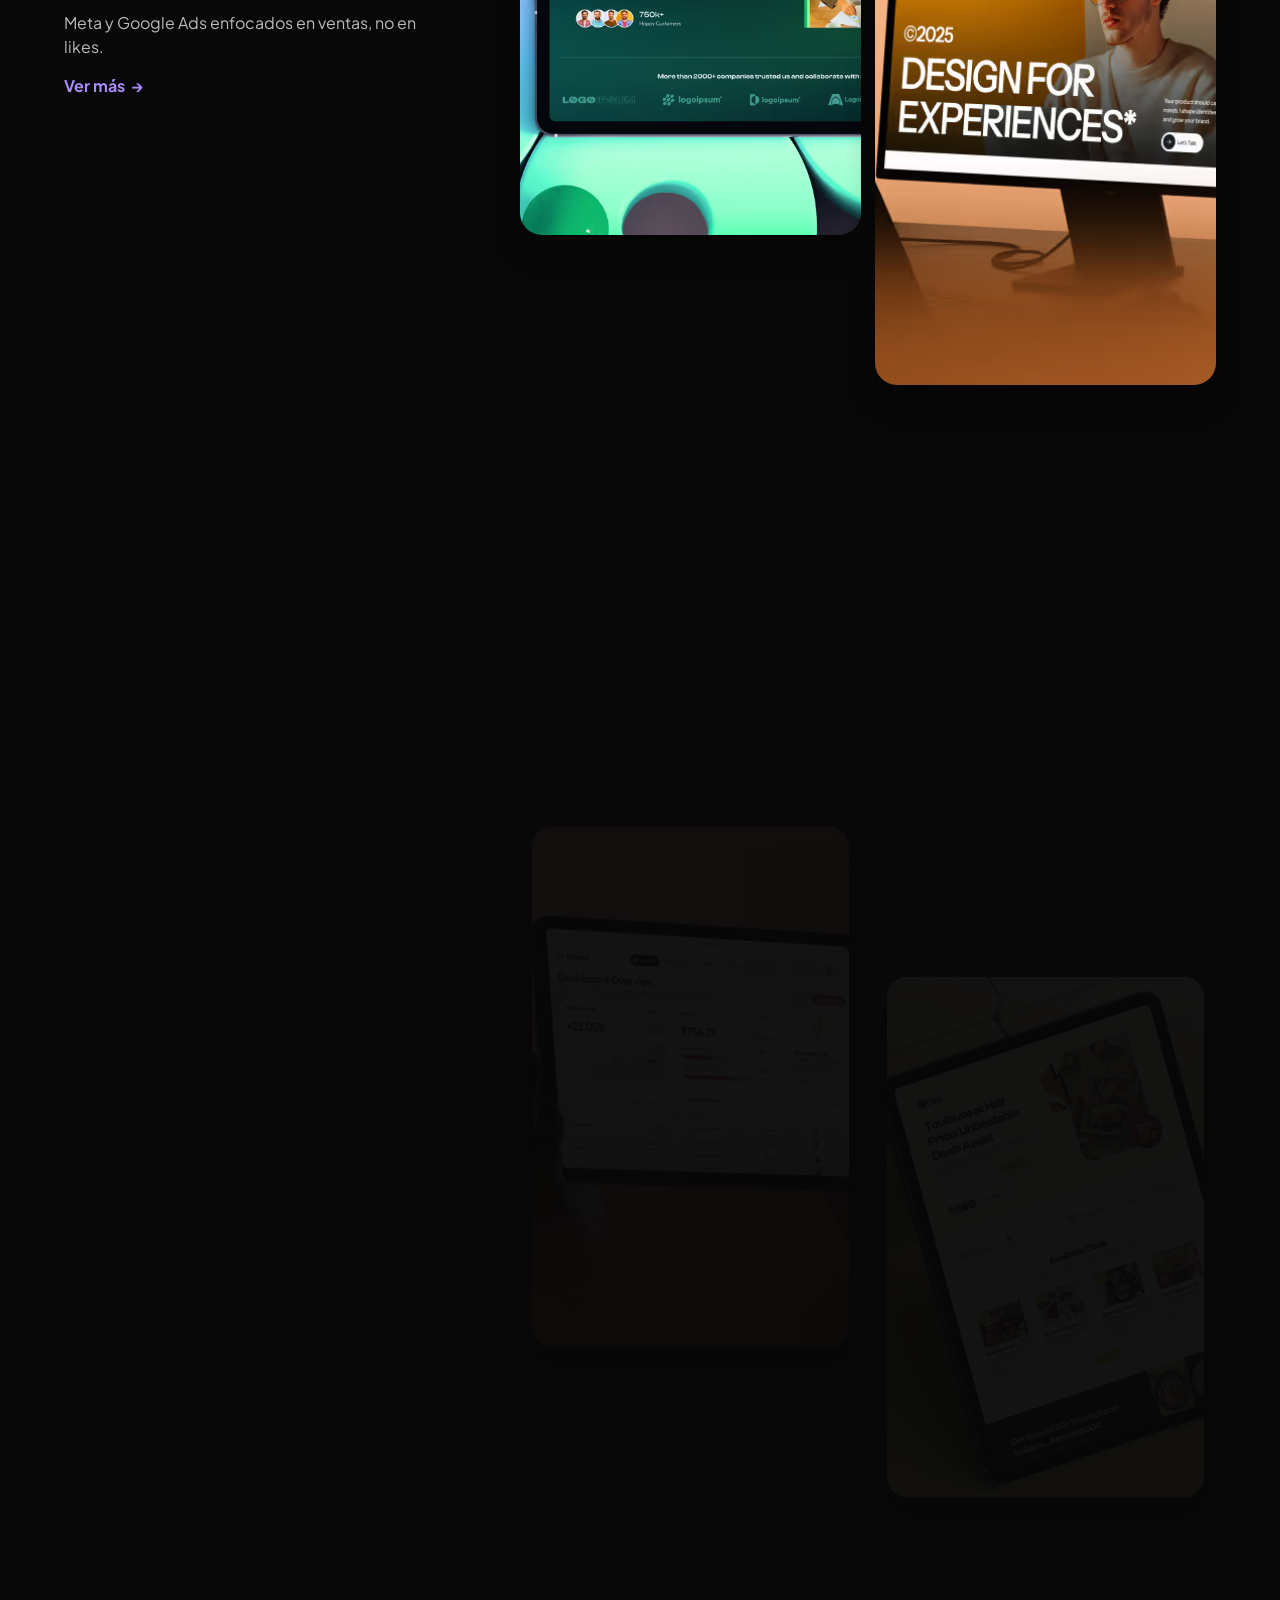
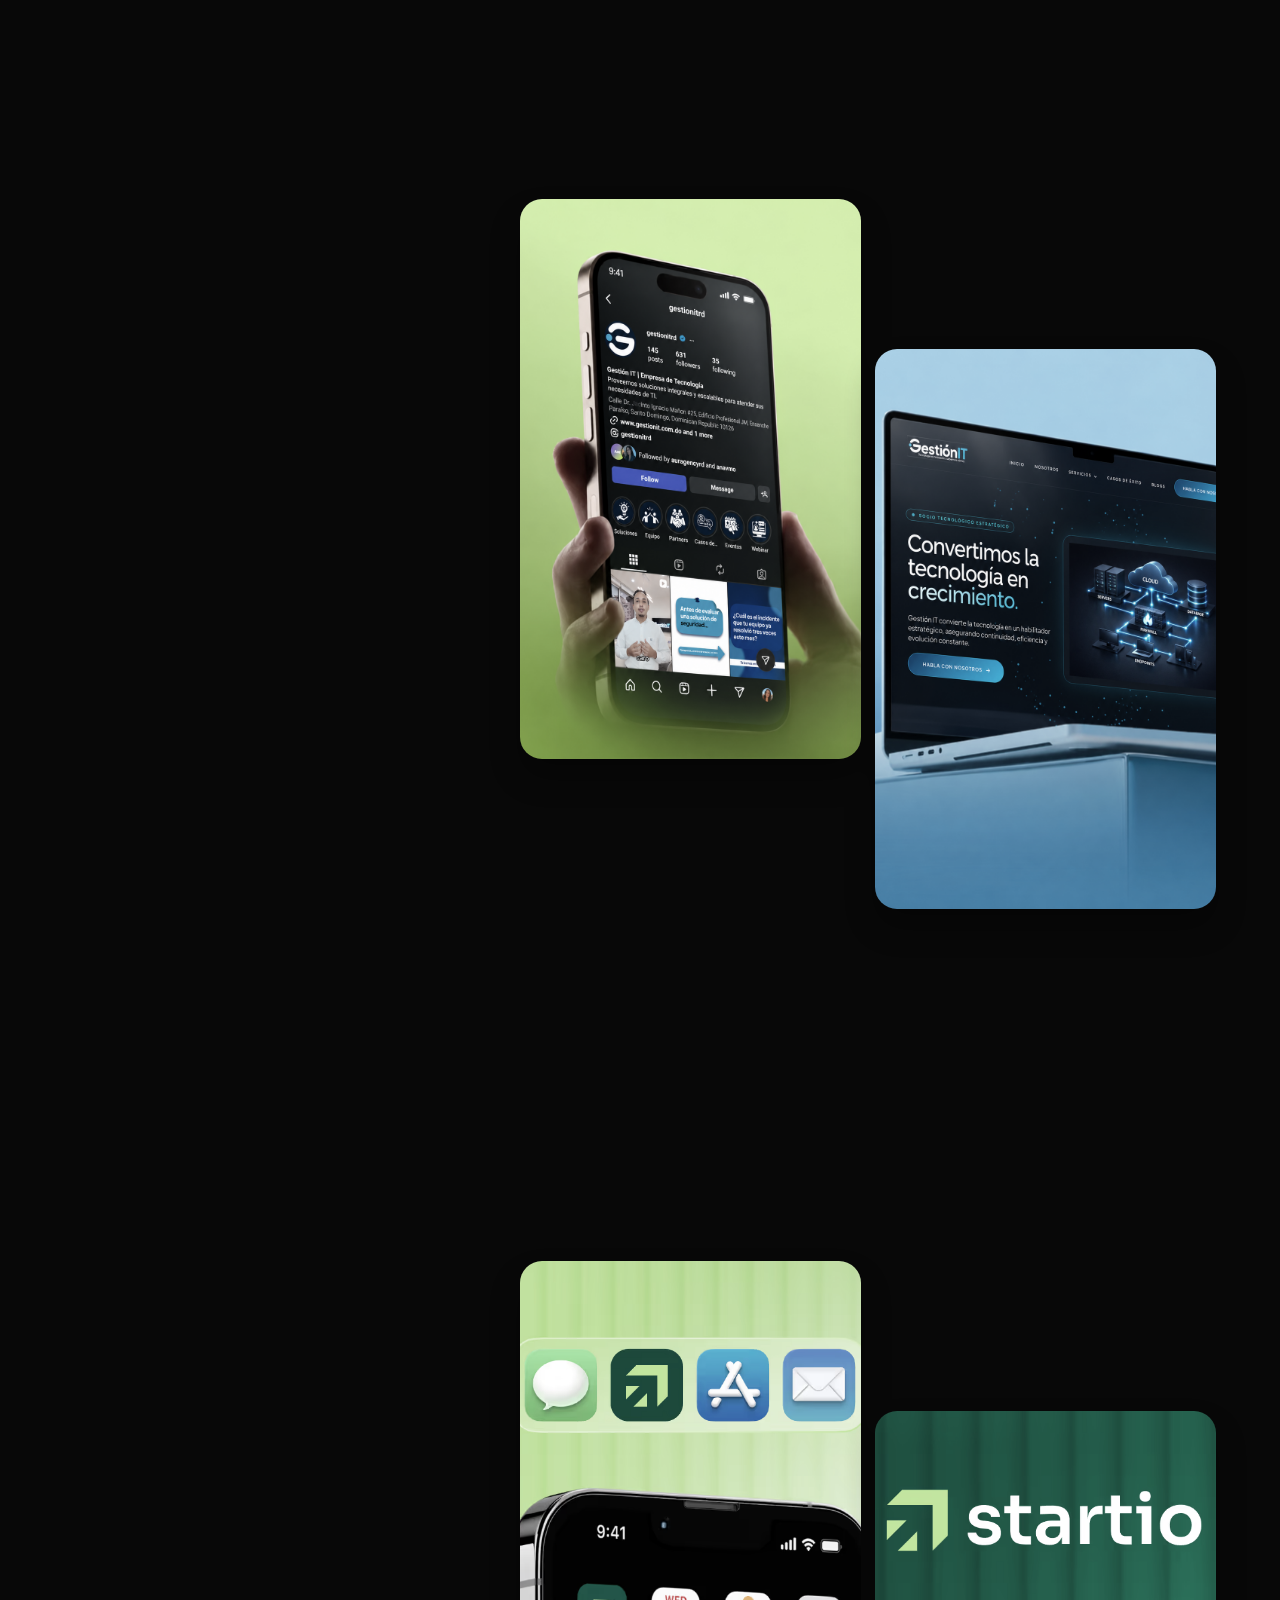
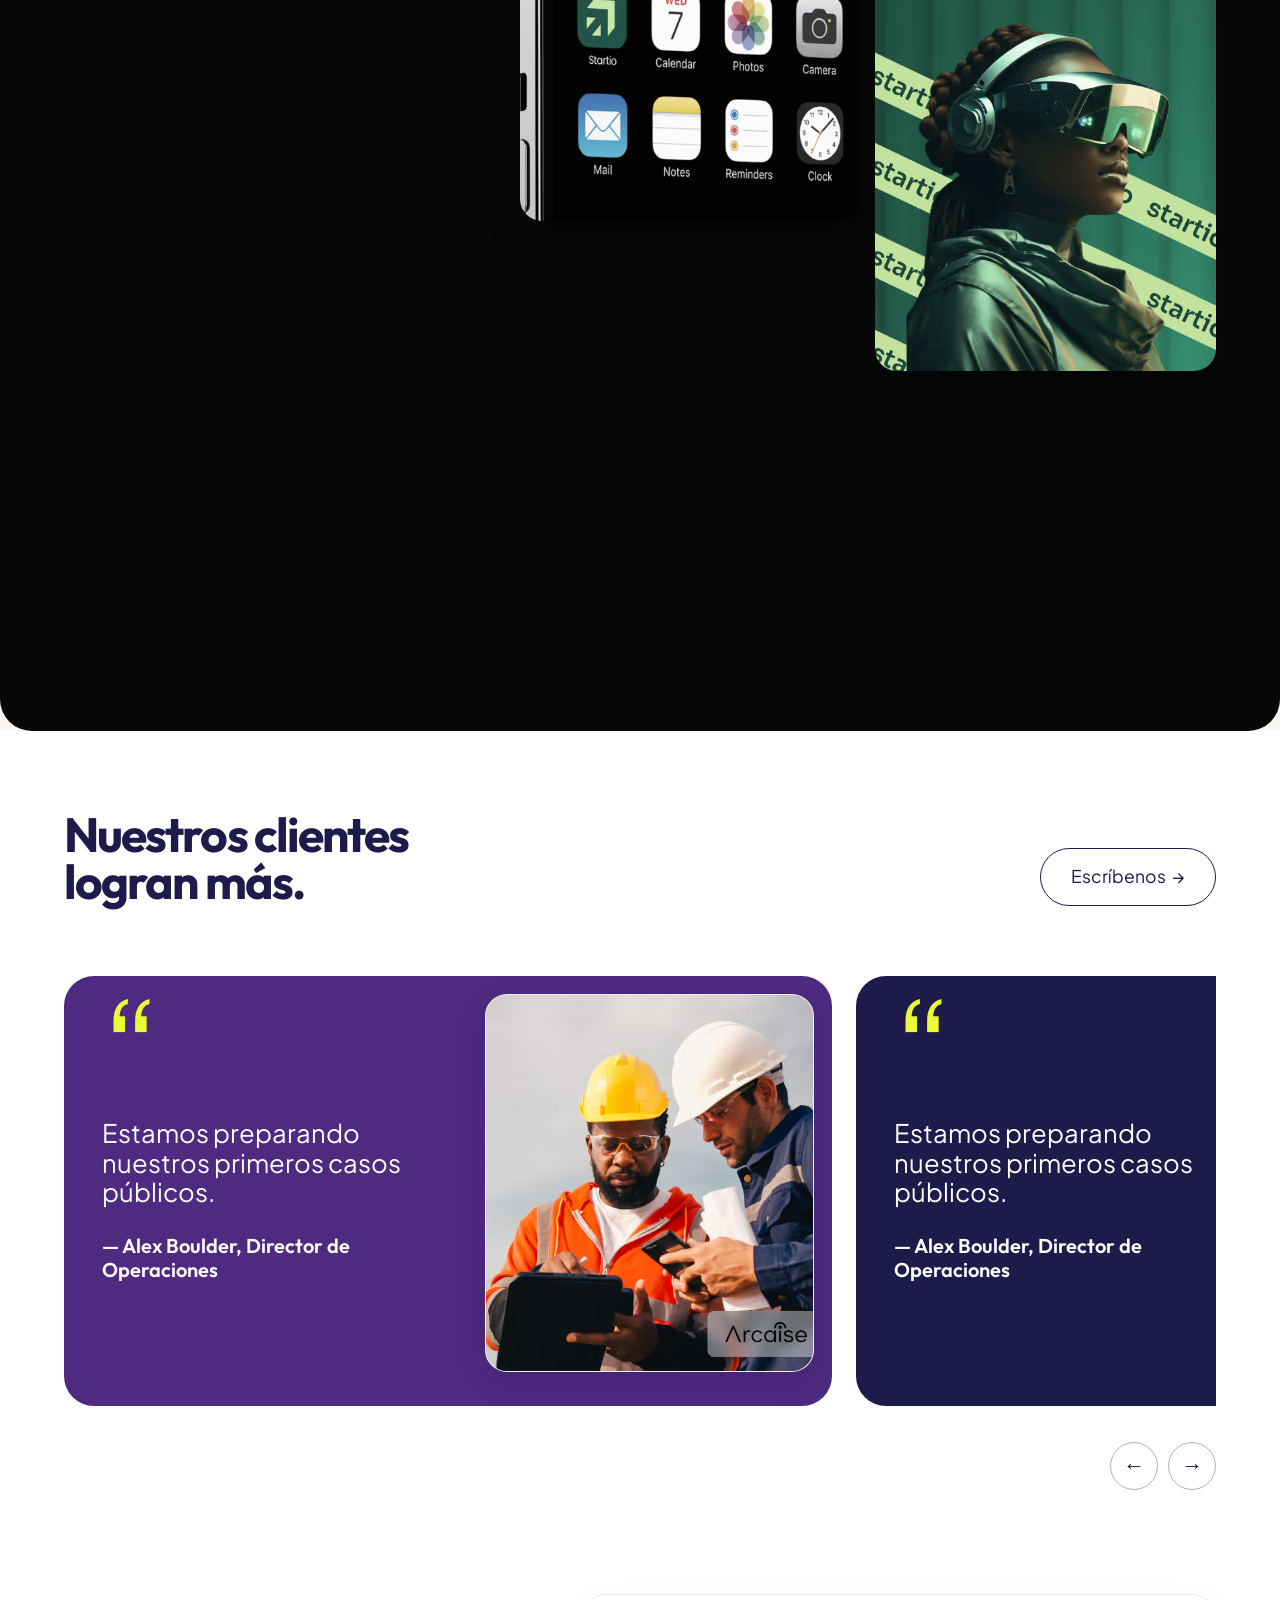
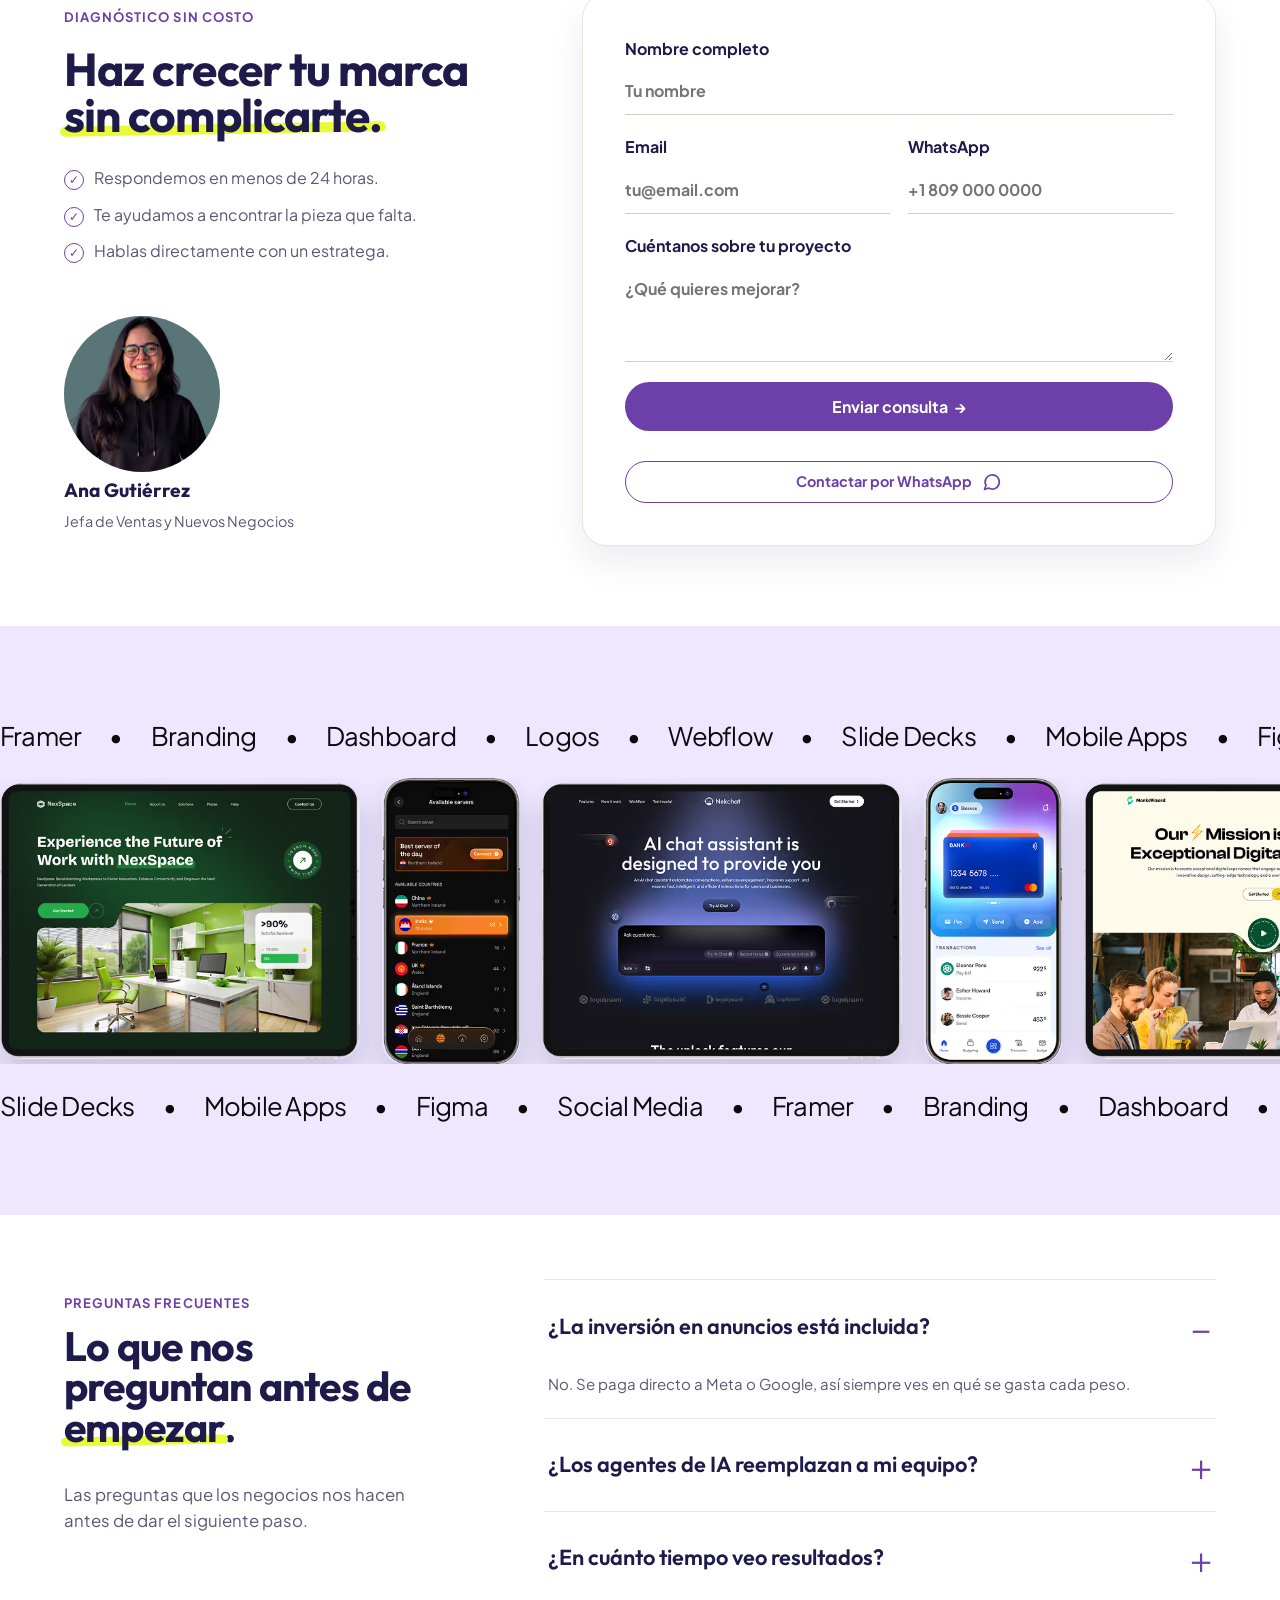
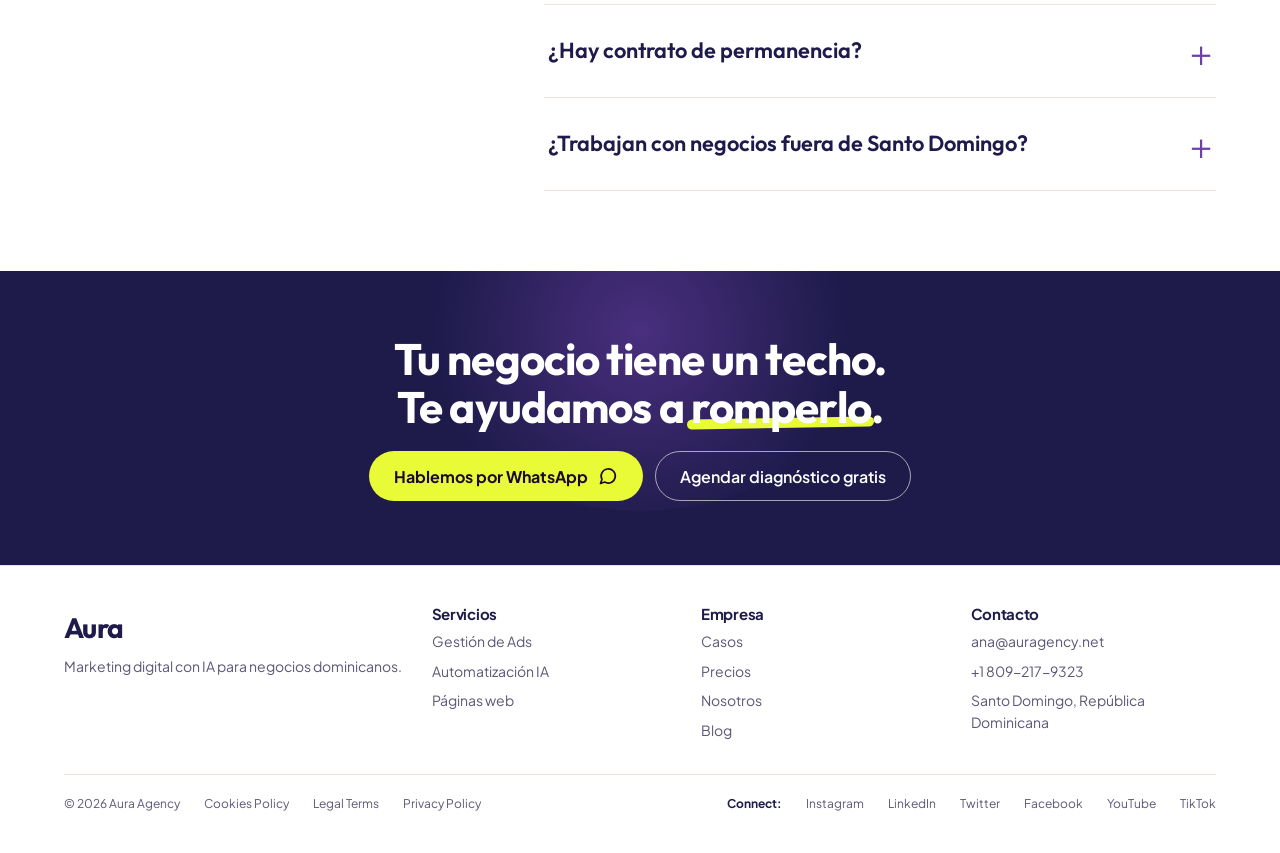
==== commit 10c023b0: "Keep header spacing over hero background" ====
--- a/index.html
+++ b/index.html
@@ -20,7 +20,7 @@
   <link rel="preconnect" href="https://fonts.gstatic.com" crossorigin>
   <link href="https://fonts.googleapis.com/css2?family=Outfit:wght@500;600;700&family=Plus+Jakarta+Sans:wght@400;500;600;700&display=swap" rel="stylesheet">
   <link rel="stylesheet" href="assets/css/tokens.css">
-    <link rel="stylesheet" href="assets/css/styles.css?v=header-top-aligned-v163">
+    <link rel="stylesheet" href="assets/css/styles.css?v=hero-bg-behind-header-v164">
 
   <script type="application/ld+json">
   {
--- a/assets/css/styles.css
+++ b/assets/css/styles.css
@@ -85,7 +85,7 @@
 .site-header__inner {
   display: flex; align-items: center; justify-content: space-between;
   width: min(920px, calc(100% - 28px));
-  position: relative; min-height: 52px; margin: 0 auto; padding-block: 5px; padding-inline: 18px;
+  position: relative; min-height: 52px; margin-top: 46px; padding-block: 5px; padding-inline: 18px;
   border: 1px solid rgba(255,255,255,.7); border-radius: 999px;
   background: linear-gradient(to bottom, rgba(255,255,255,.48), rgba(255,255,255,.84));
   backdrop-filter: blur(16px);
@@ -140,7 +140,7 @@
 }
 
 /* ---------- Hero de campaña en capas ---------- */
-.hero--campaign { position: relative; margin-top: 0; padding-block: 0 var(--space-10); }
+.hero--campaign { position: relative; margin-top: 0; padding-block: 0 var(--space-10); background: linear-gradient(135deg, #16051f 0%, #351050 48%, #180522 100%); }
 .hero--campaign .hero__grid {
   position: relative;
   display: grid;
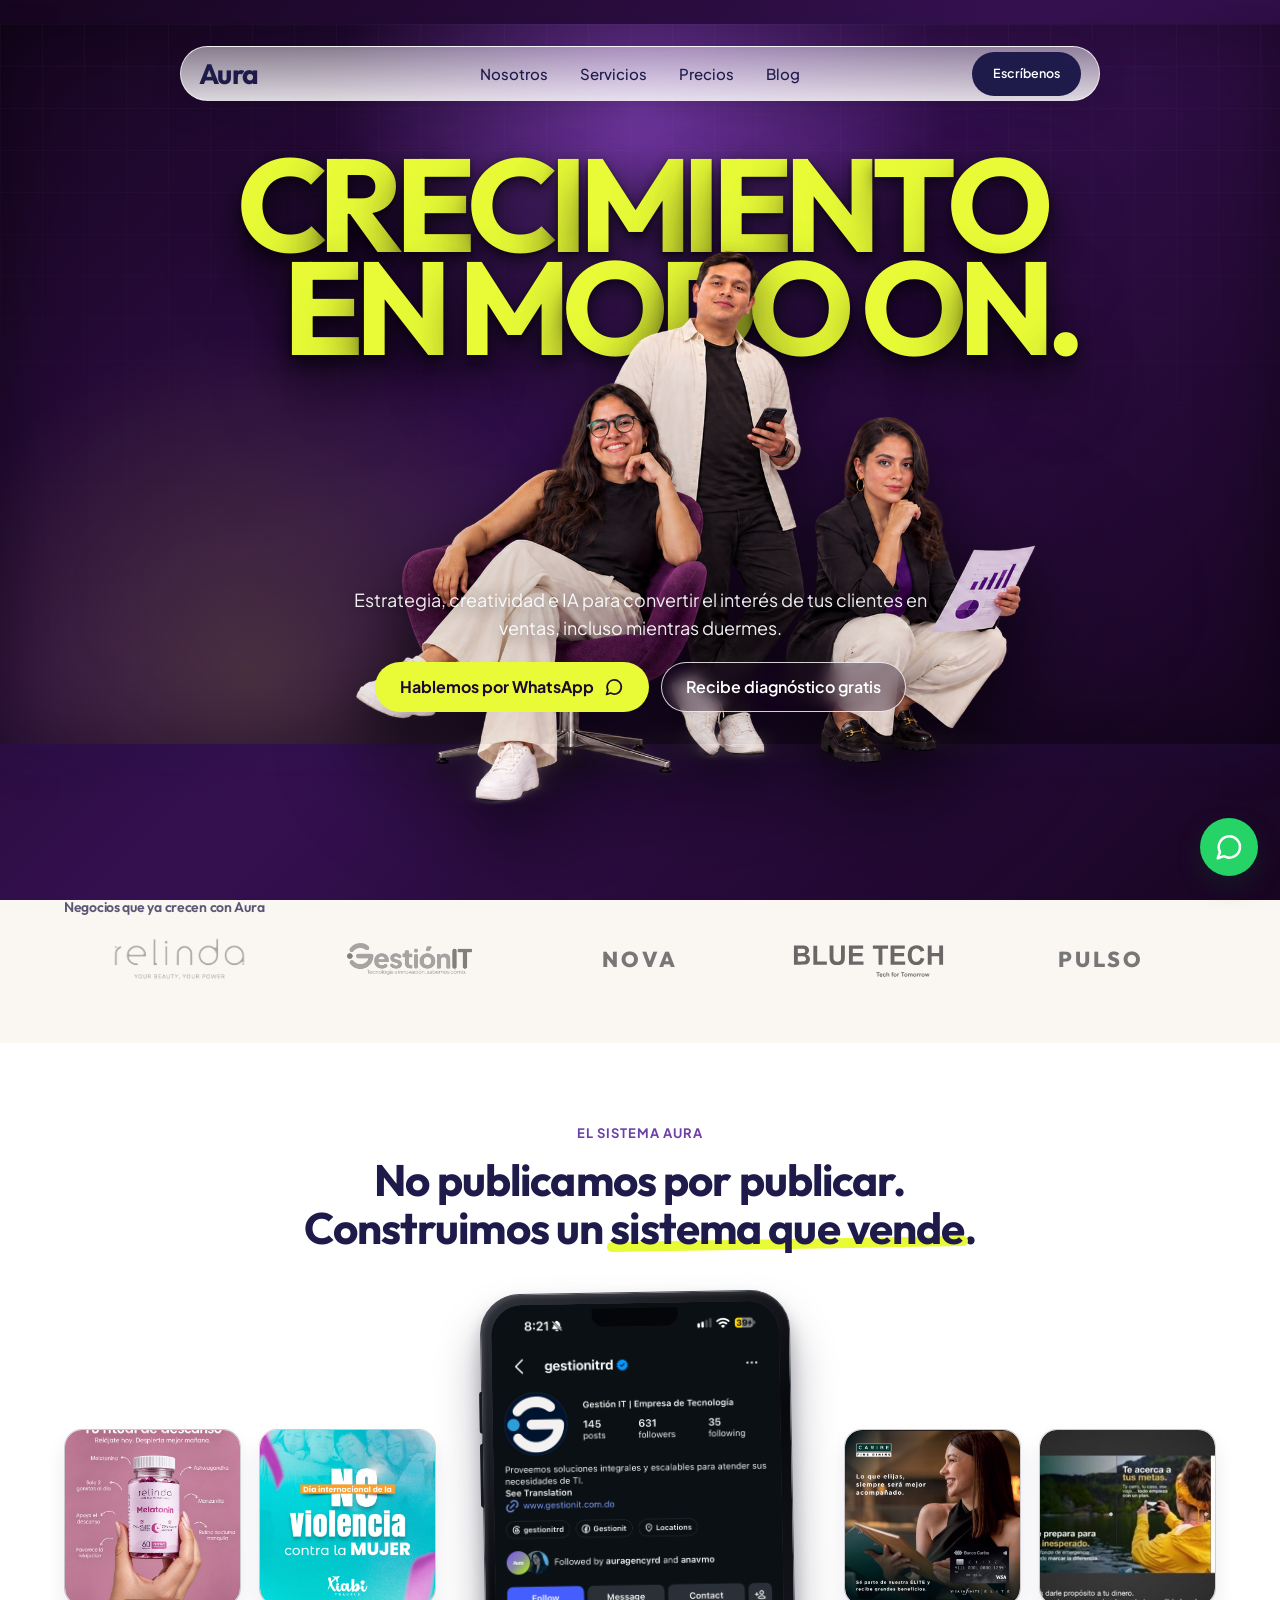
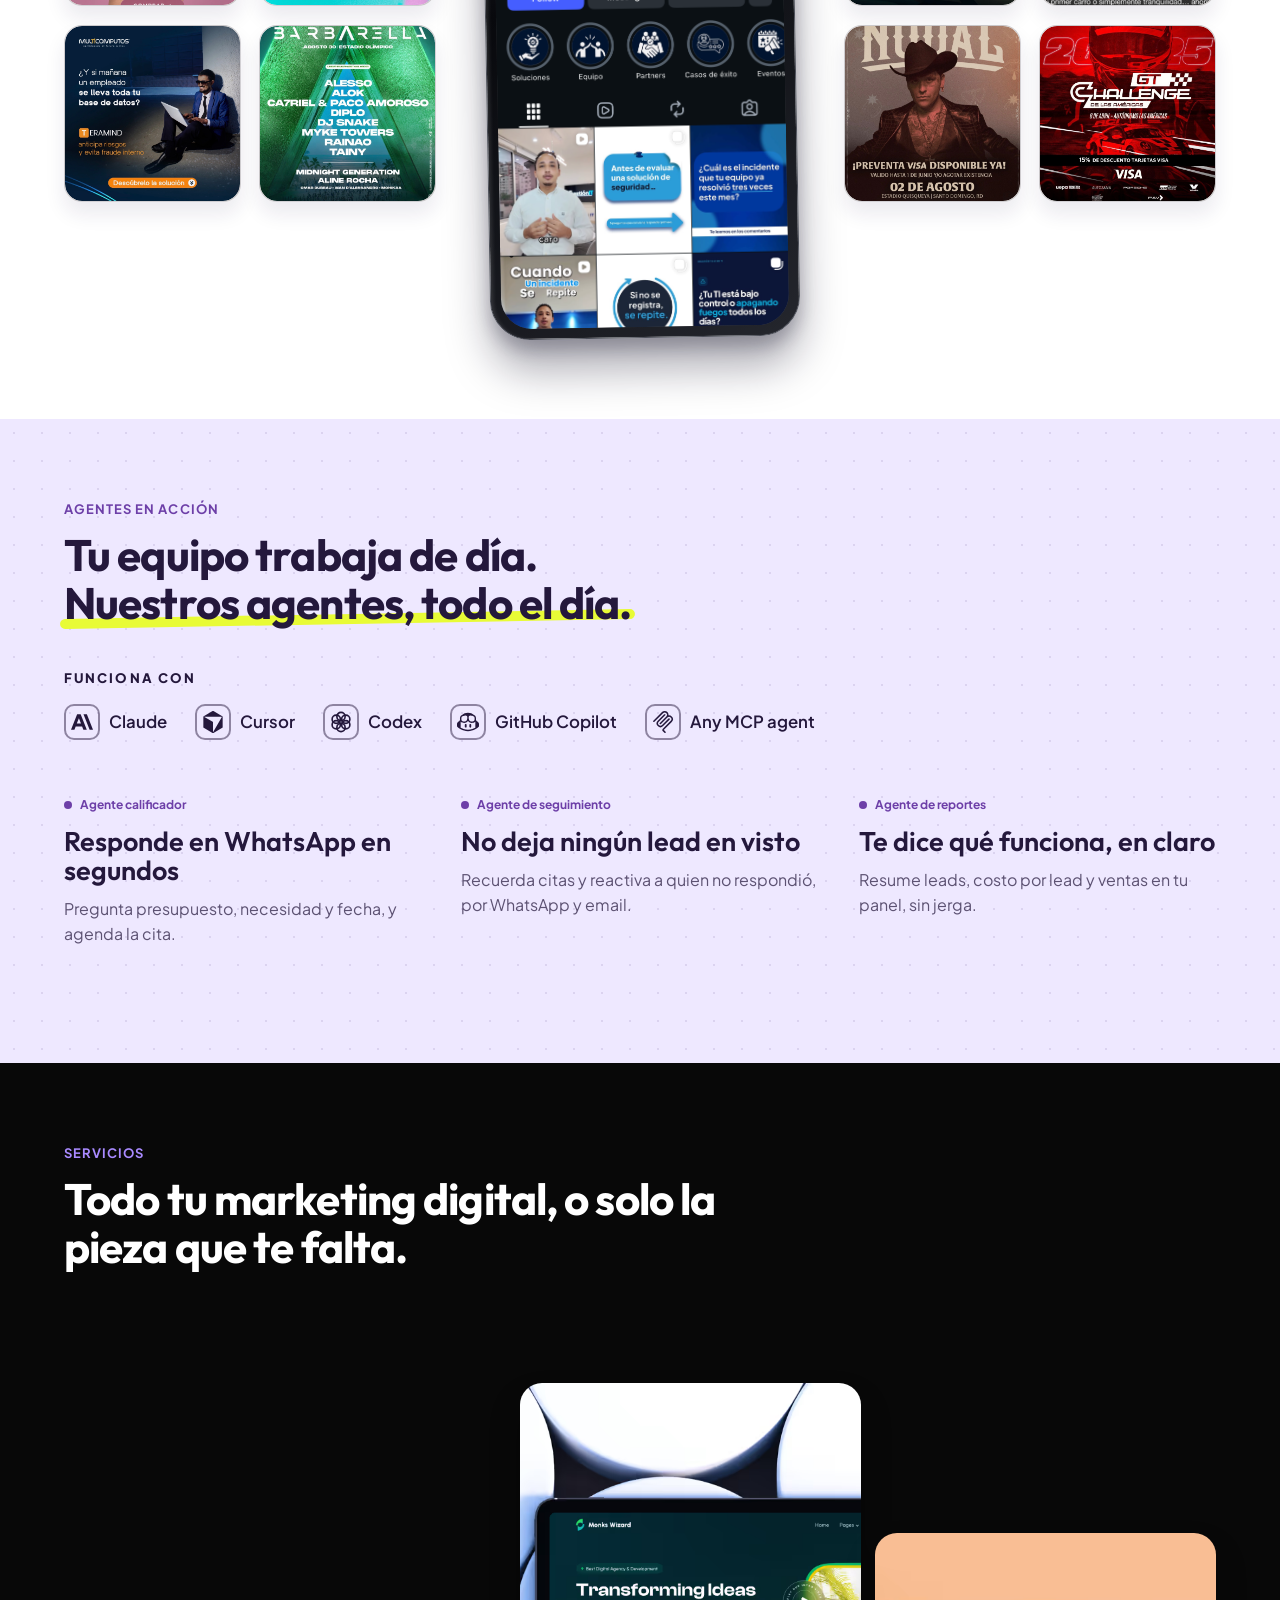
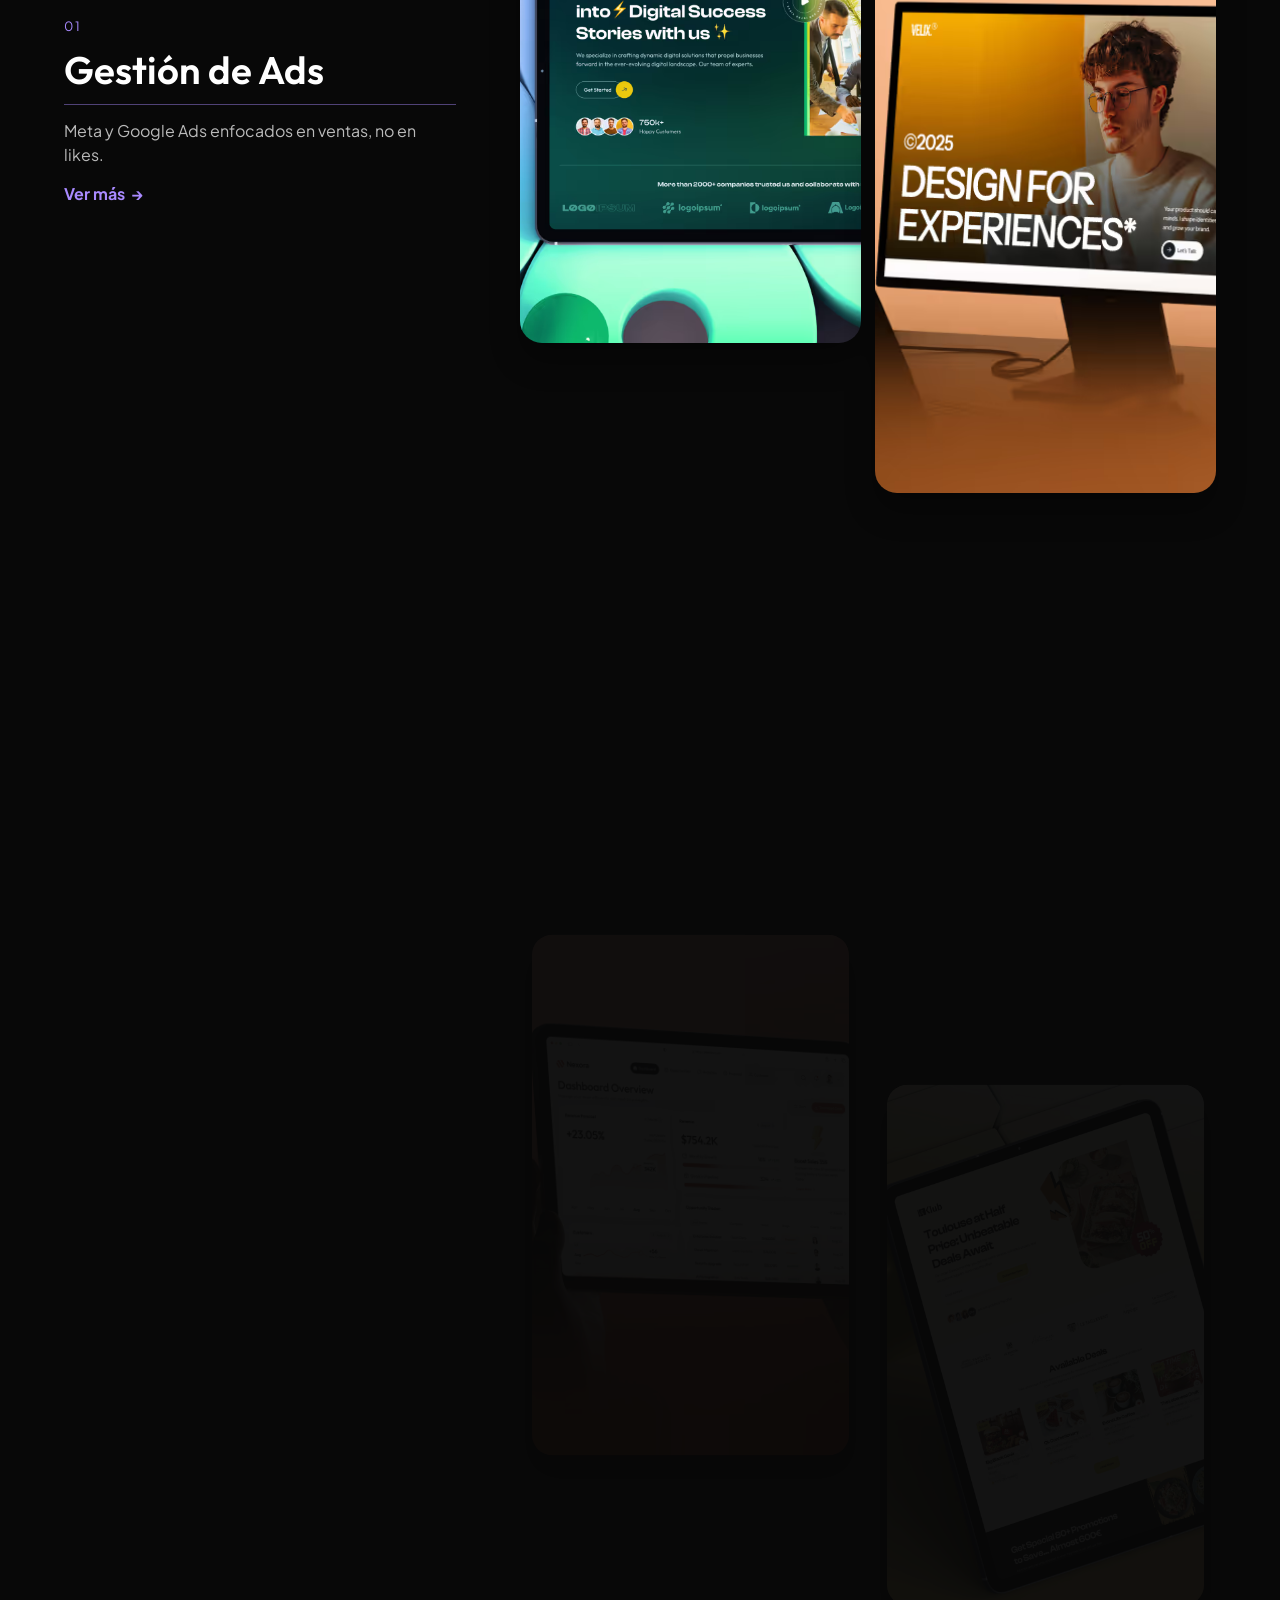
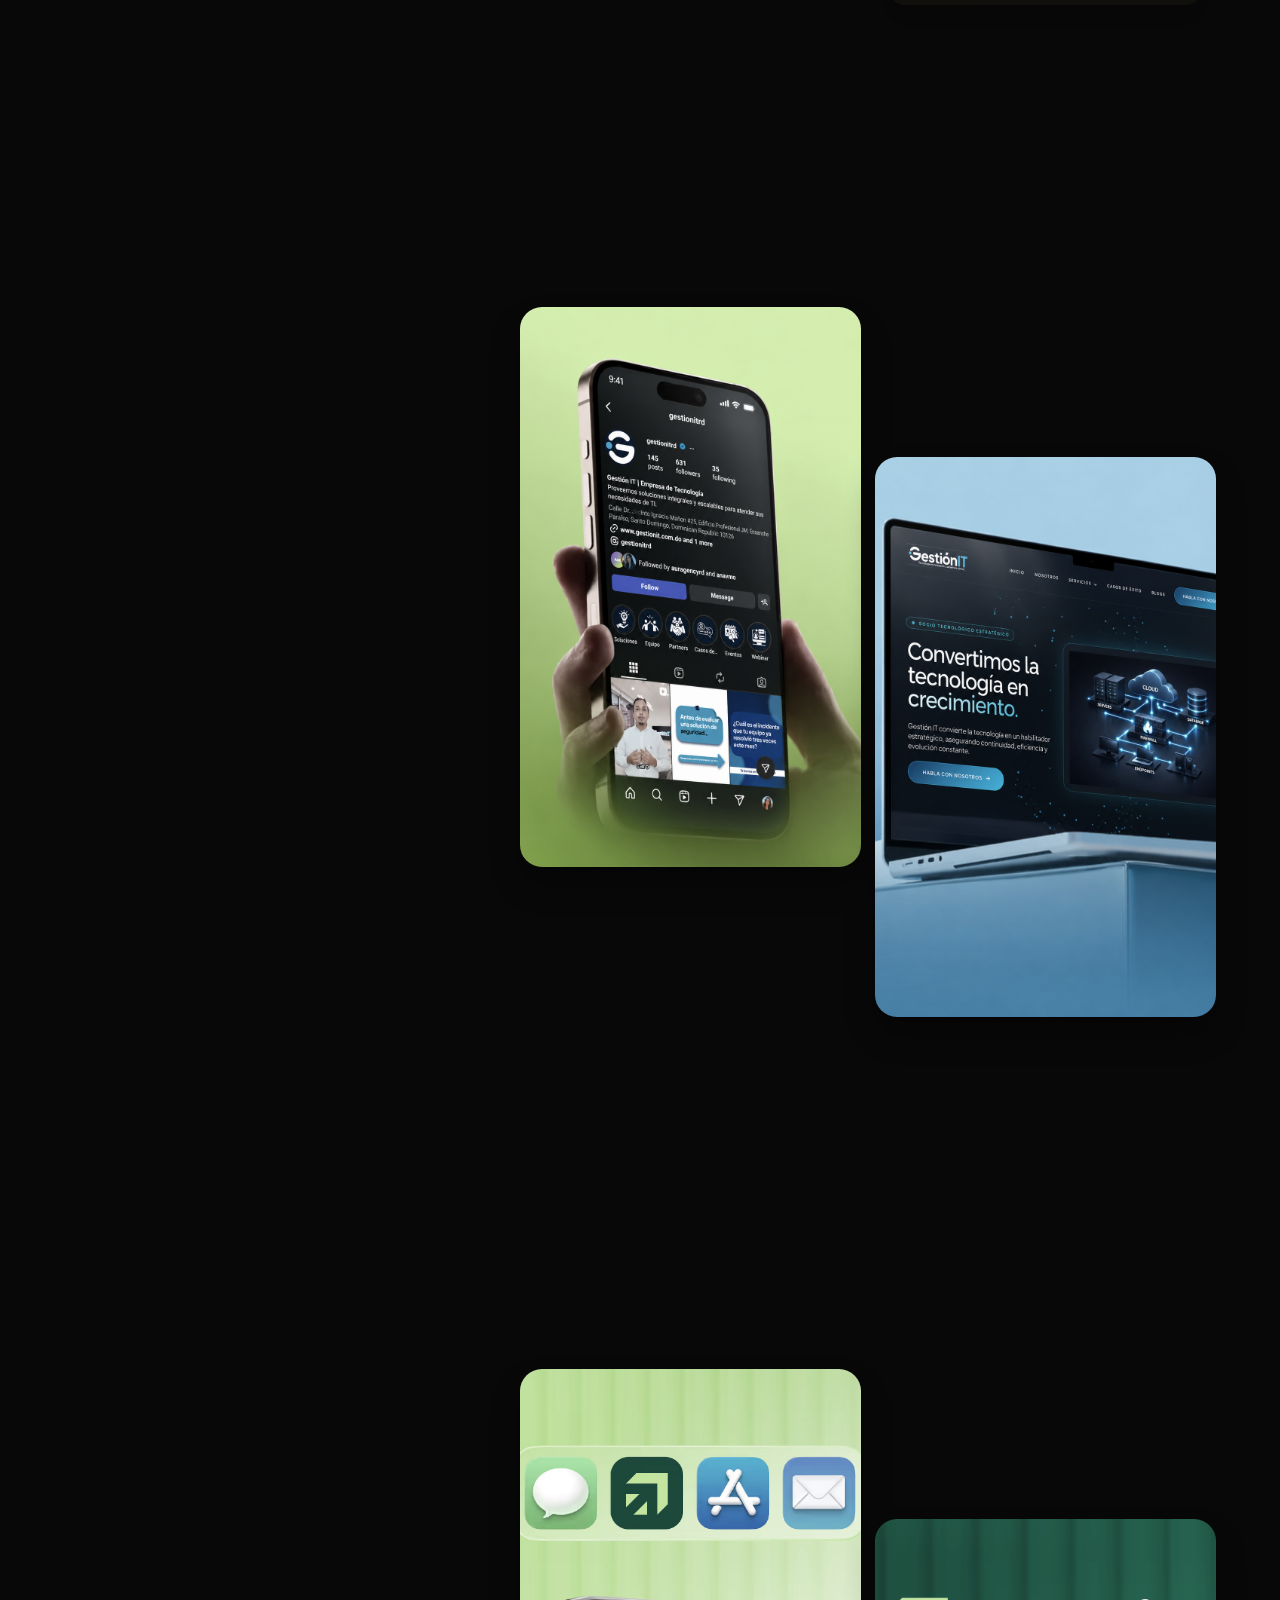
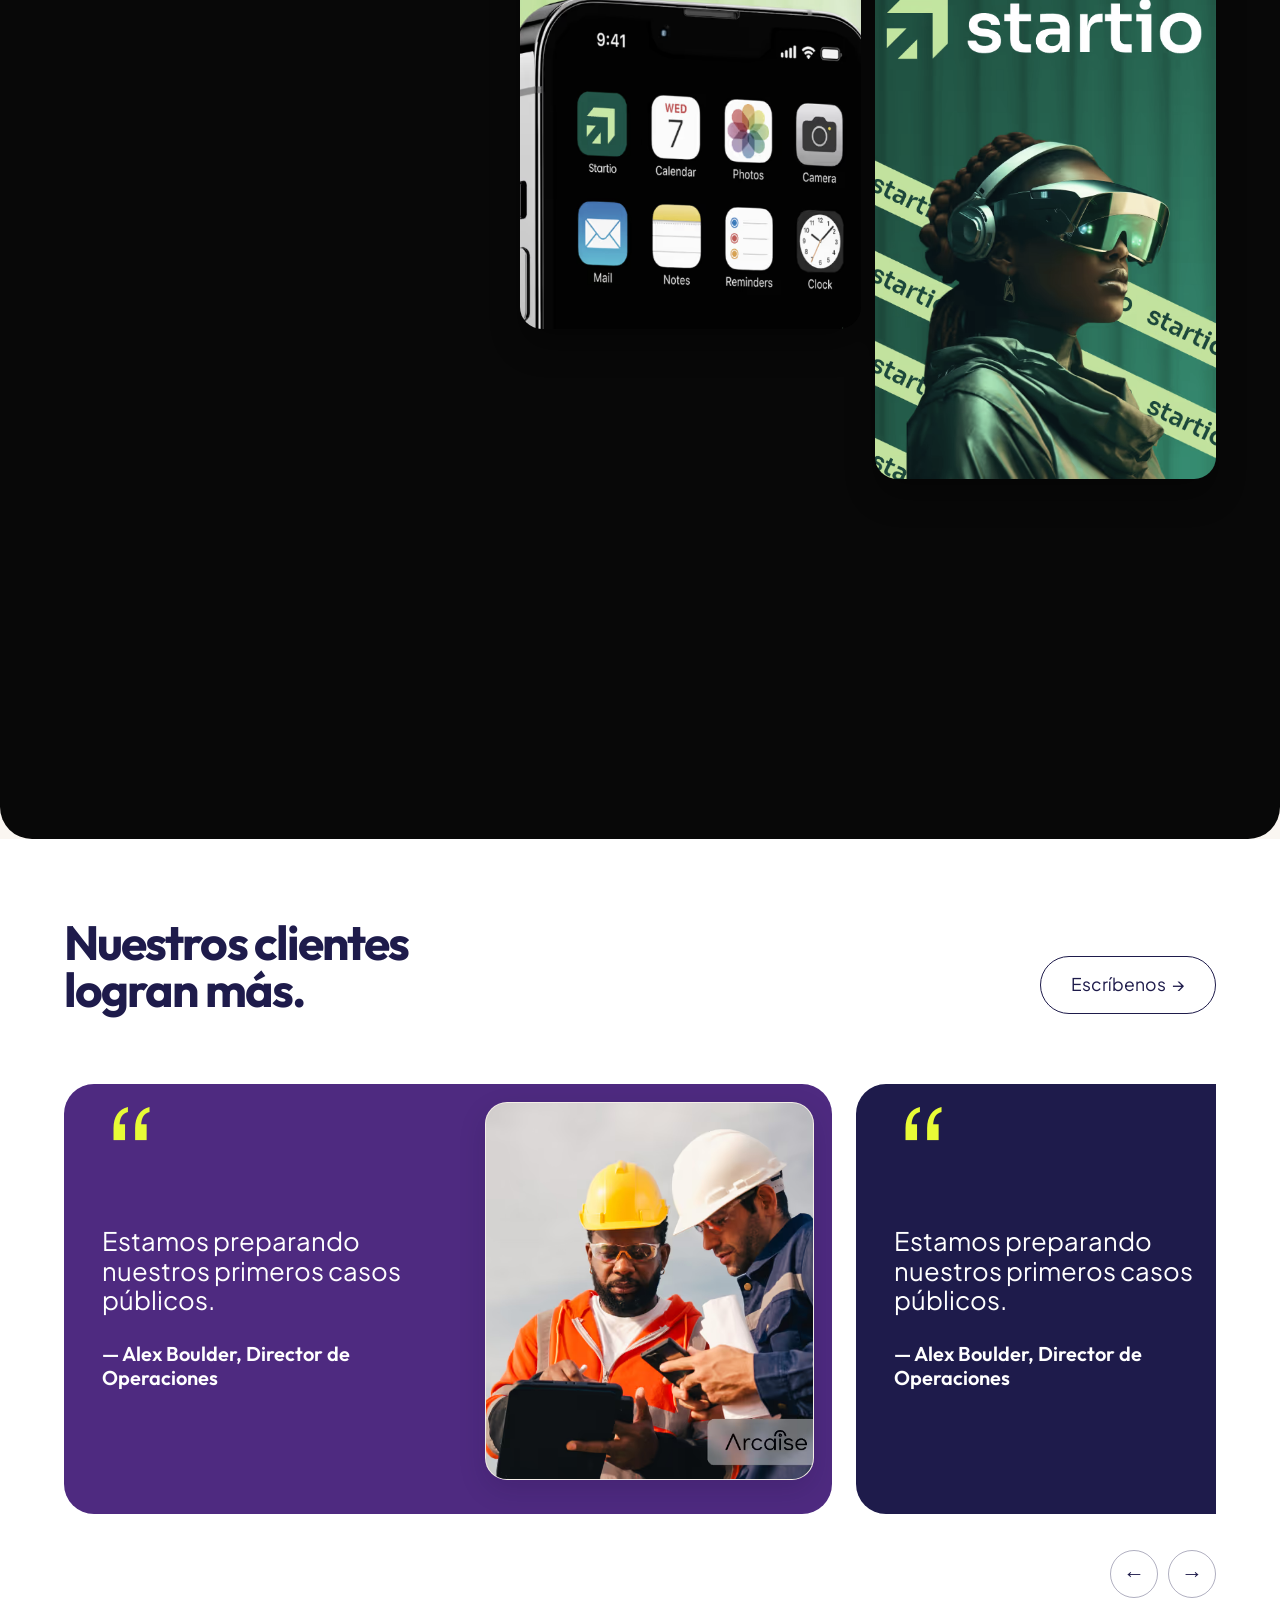
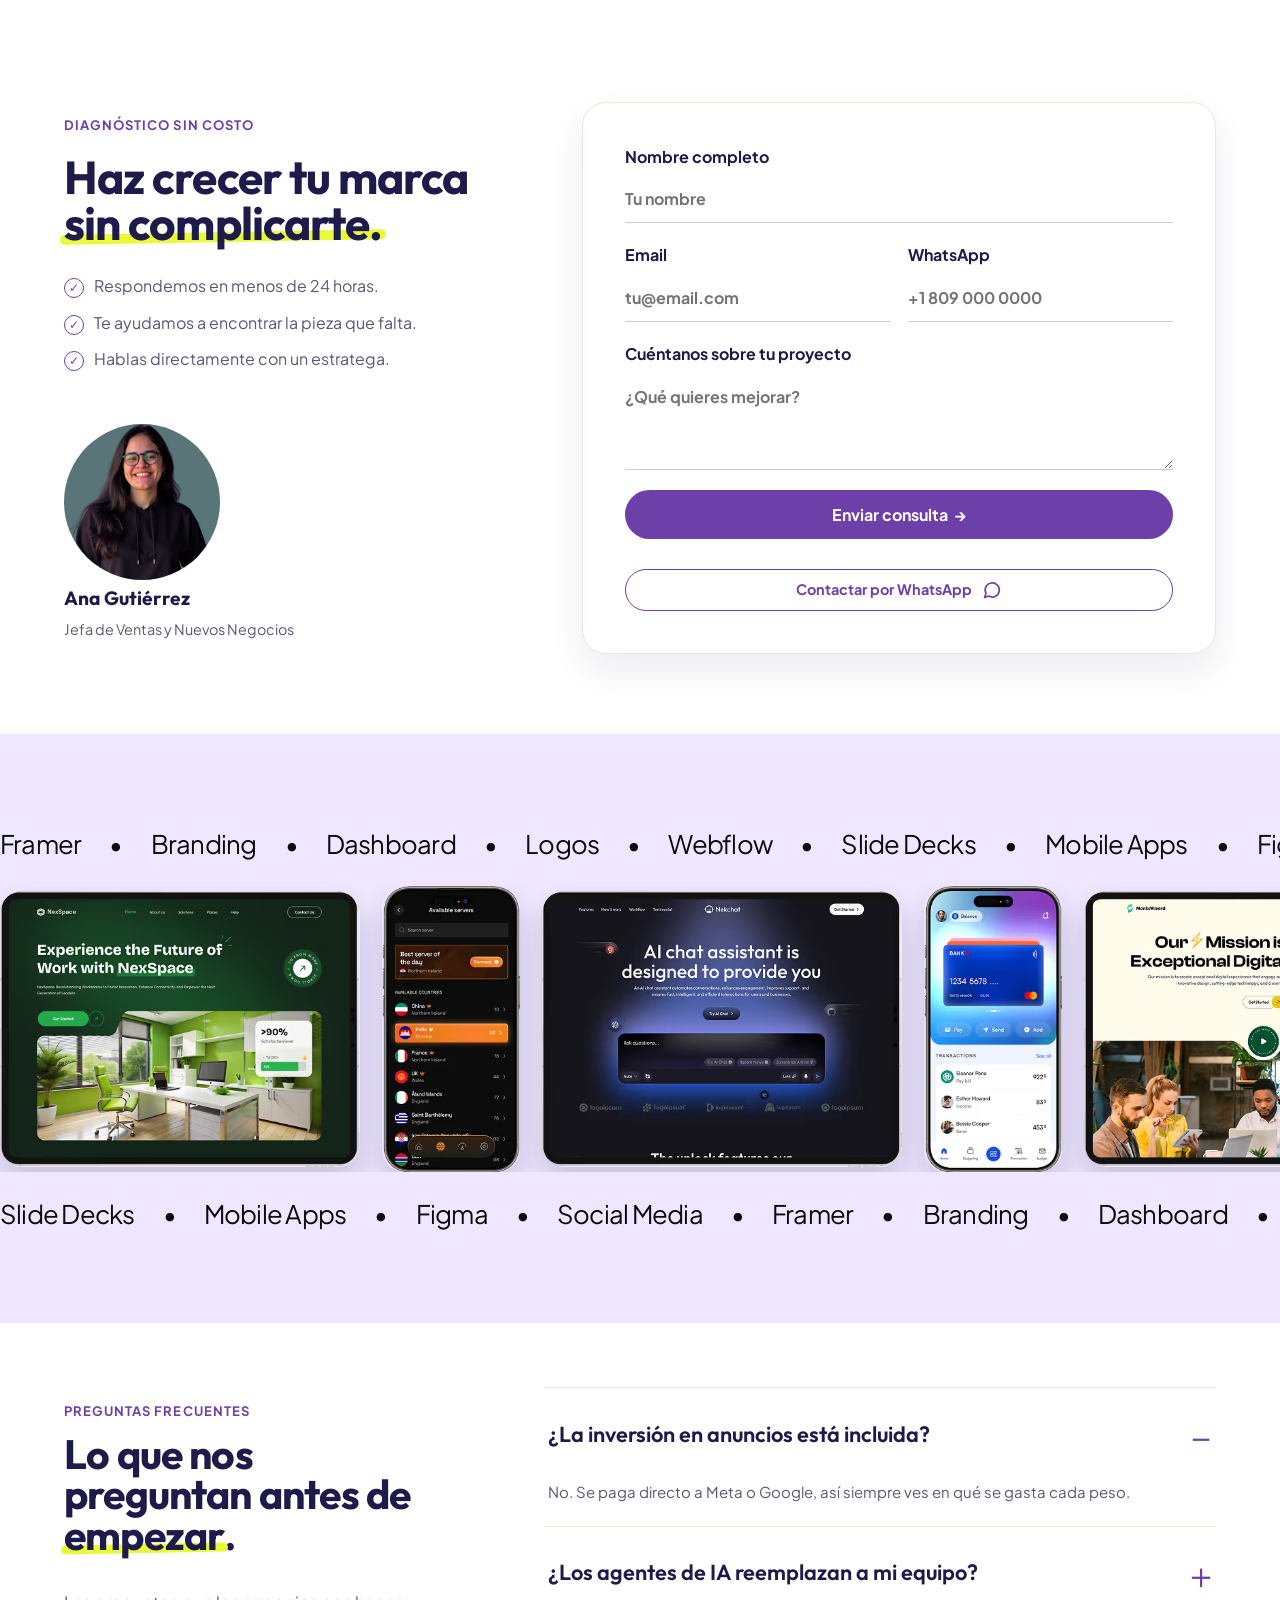
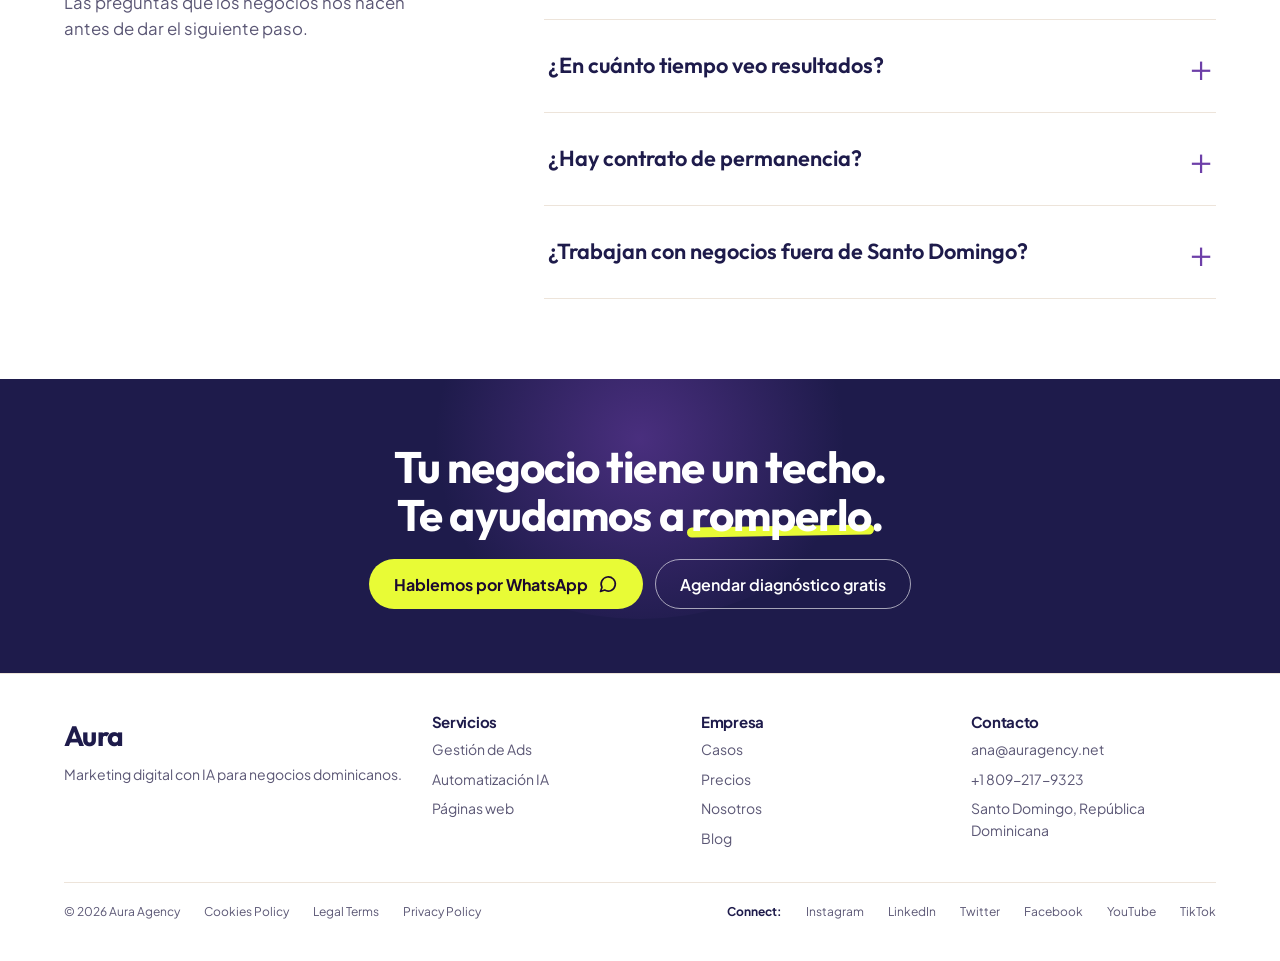
==== commit 717d3541: "Make hero background fill full height" ====
--- a/index.html
+++ b/index.html
@@ -20,7 +20,7 @@
   <link rel="preconnect" href="https://fonts.gstatic.com" crossorigin>
   <link href="https://fonts.googleapis.com/css2?family=Outfit:wght@500;600;700&family=Plus+Jakarta+Sans:wght@400;500;600;700&display=swap" rel="stylesheet">
   <link rel="stylesheet" href="assets/css/tokens.css">
-    <link rel="stylesheet" href="assets/css/styles.css?v=hero-bg-behind-header-v164">
+    <link rel="stylesheet" href="assets/css/styles.css?v=hero-full-height-v165">
 
   <script type="application/ld+json">
   {
--- a/assets/css/styles.css
+++ b/assets/css/styles.css
@@ -140,7 +140,7 @@
 }
 
 /* ---------- Hero de campaña en capas ---------- */
-.hero--campaign { position: relative; margin-top: 0; padding-block: 0 var(--space-10); background: linear-gradient(135deg, #16051f 0%, #351050 48%, #180522 100%); }
+.hero--campaign { position: relative; min-height: 100vh; margin-top: 0; padding-block: 0 var(--space-10); overflow: hidden; background: linear-gradient(135deg, #16051f 0%, #351050 48%, #180522 100%); background-size: cover; }
 .hero--campaign .hero__grid {
   position: relative;
   display: grid;
@@ -158,7 +158,7 @@
 .hero--campaign .hero__backdrop {
   z-index: 0;
   position: absolute;
-  inset: -1px 0 0;
+  inset: 0;
   left: 50%;
   width: 100vw;
   transform: translateX(-50%);
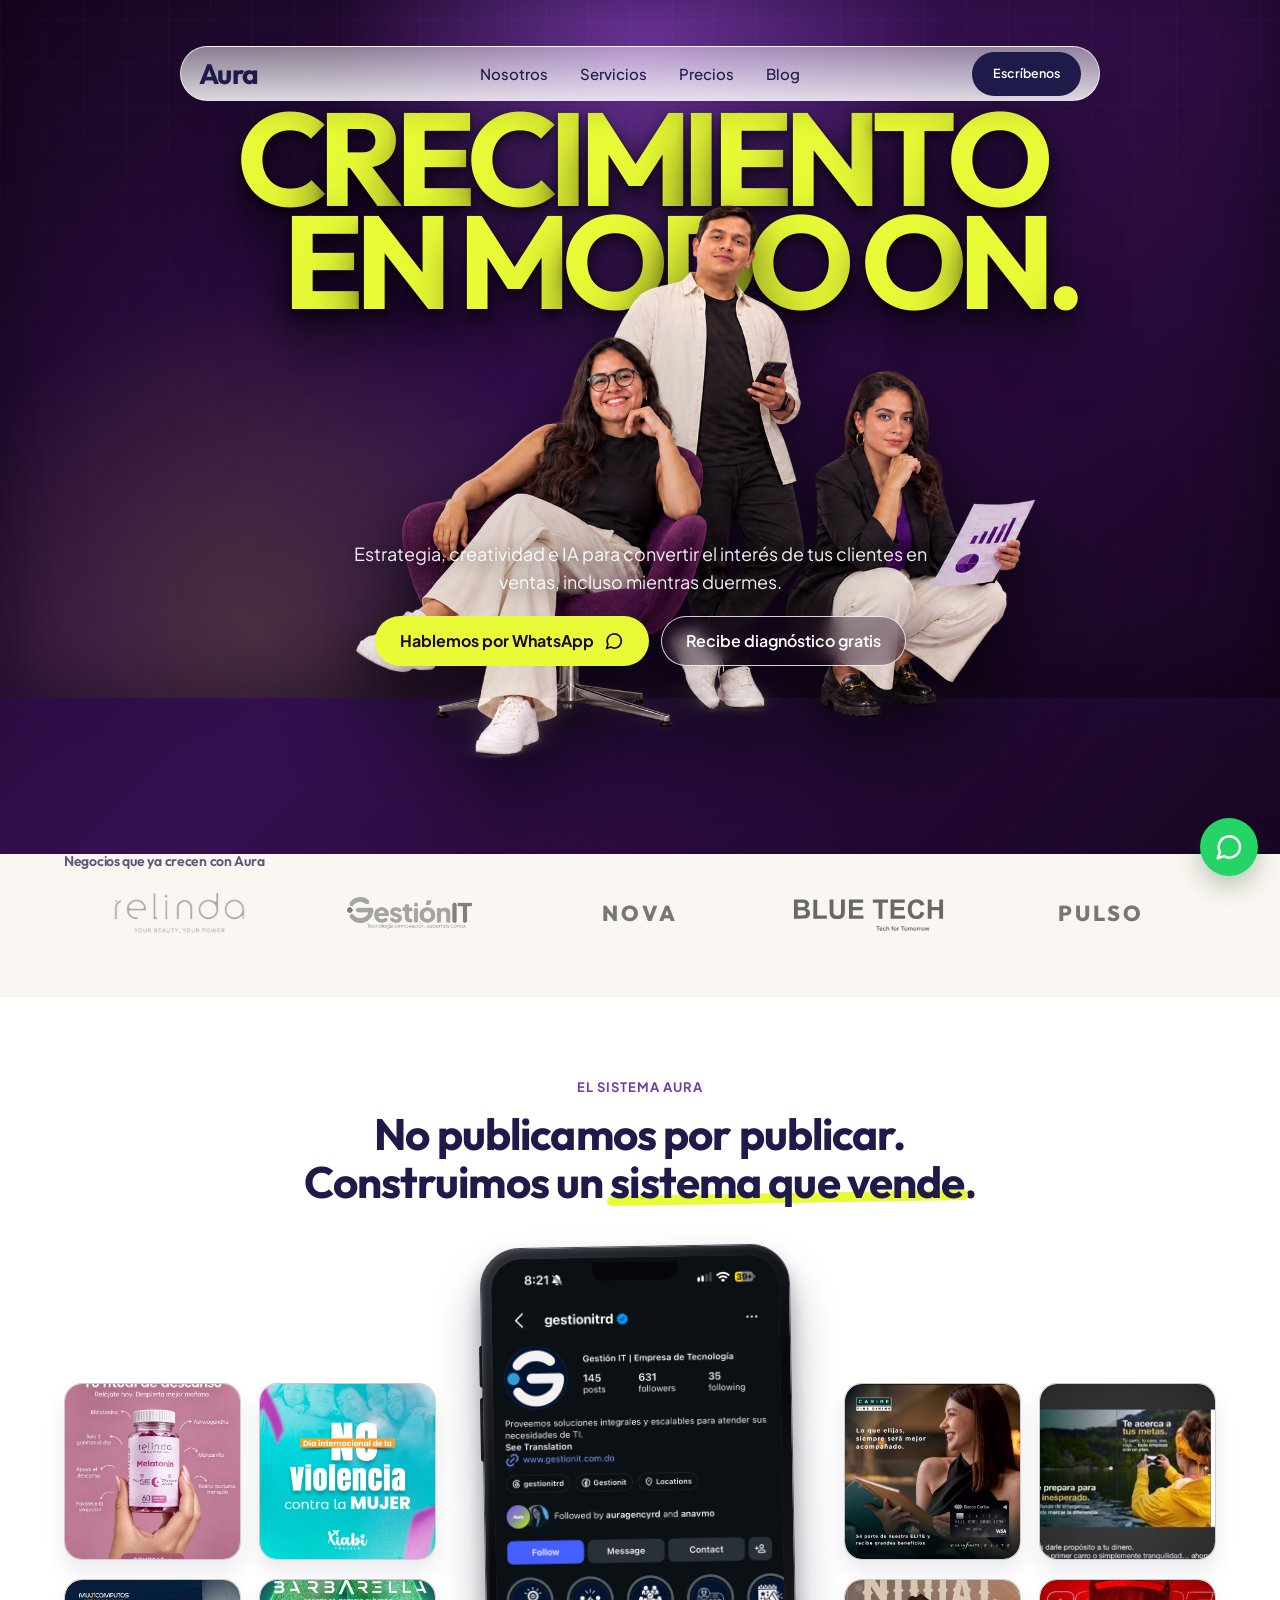
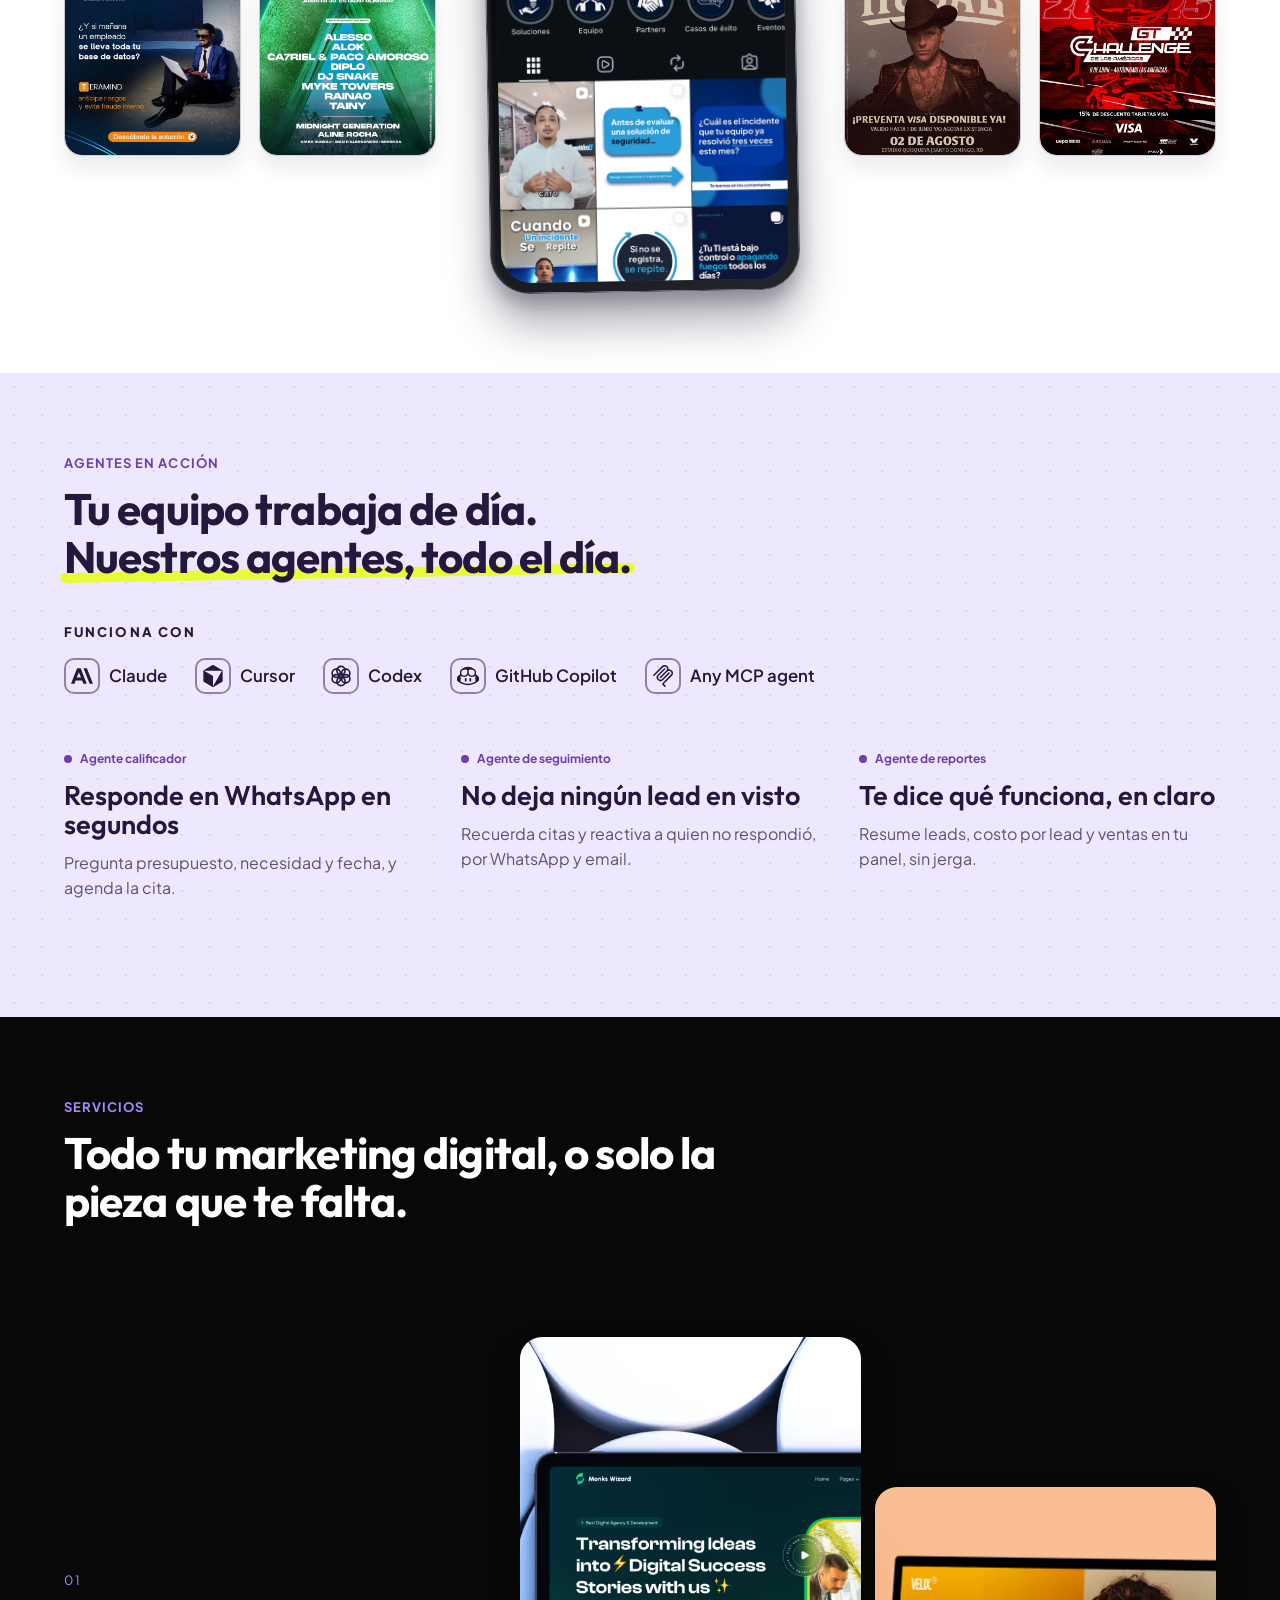
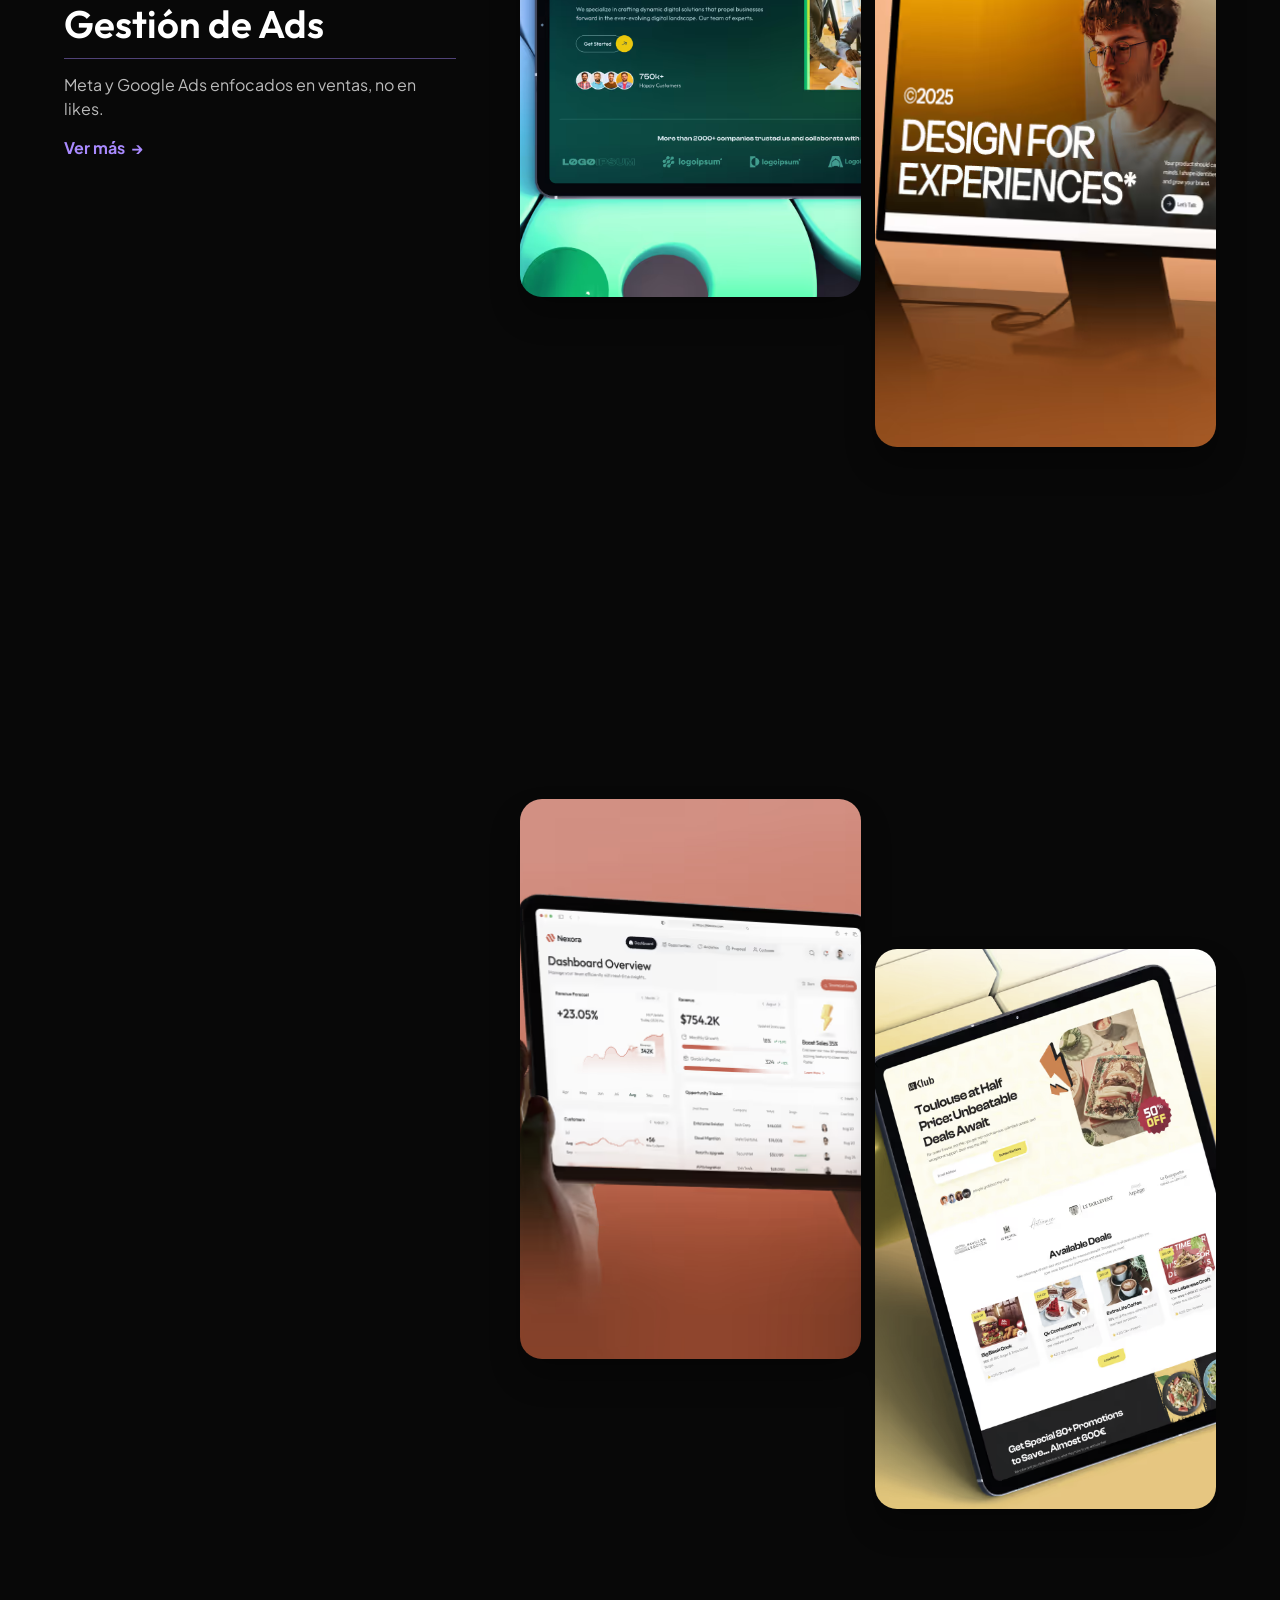
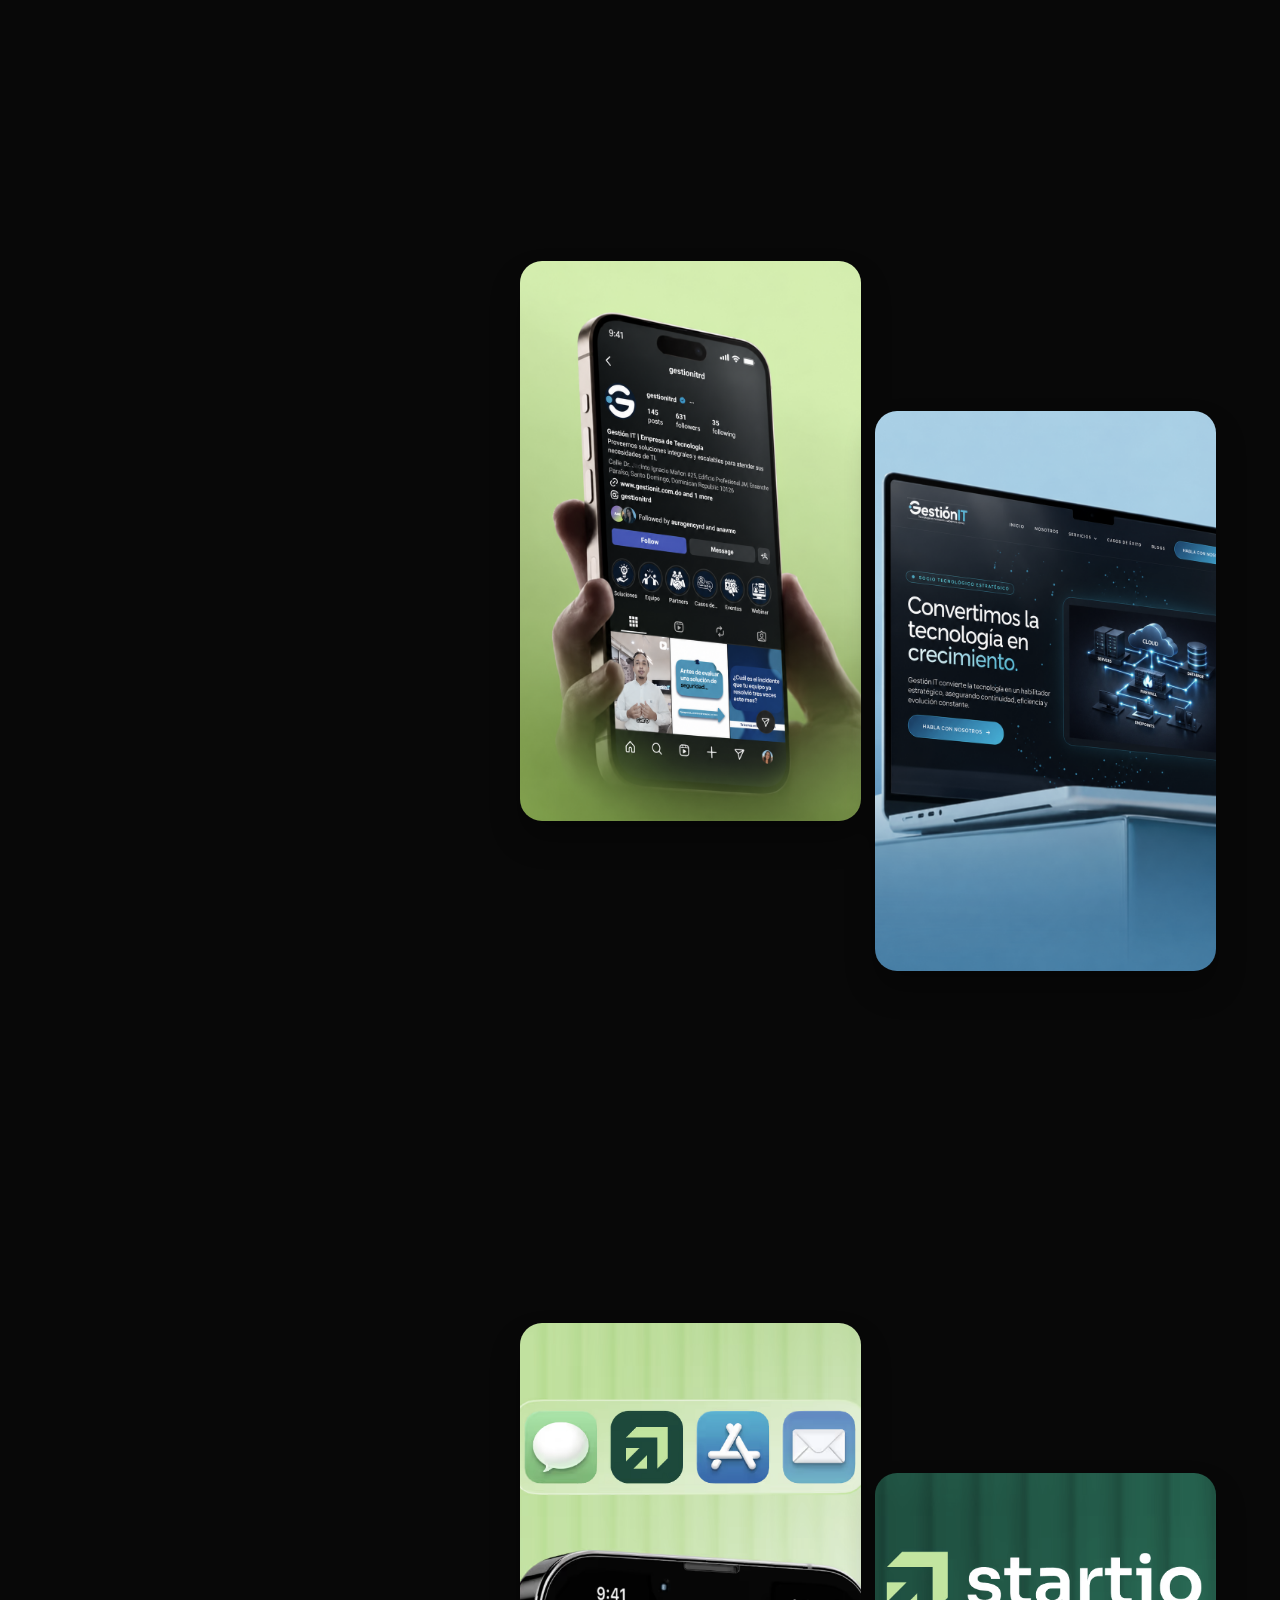
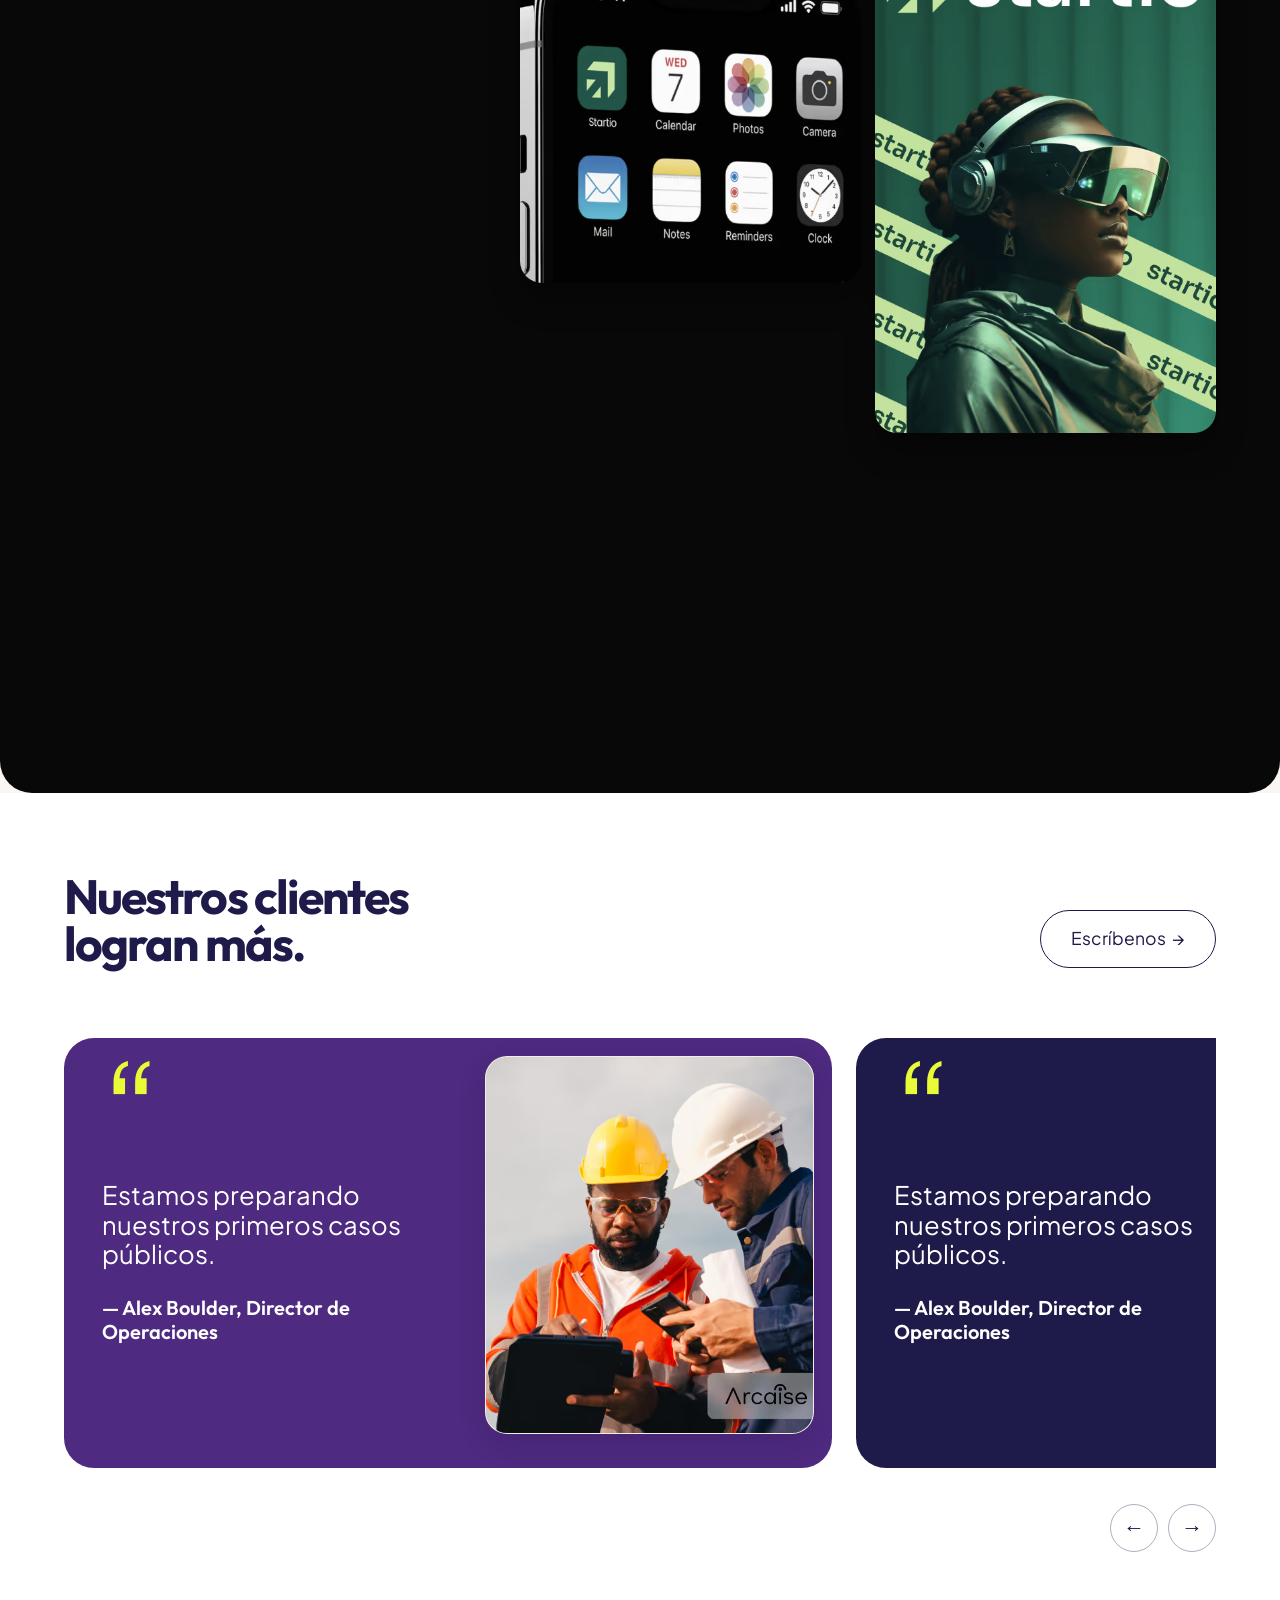
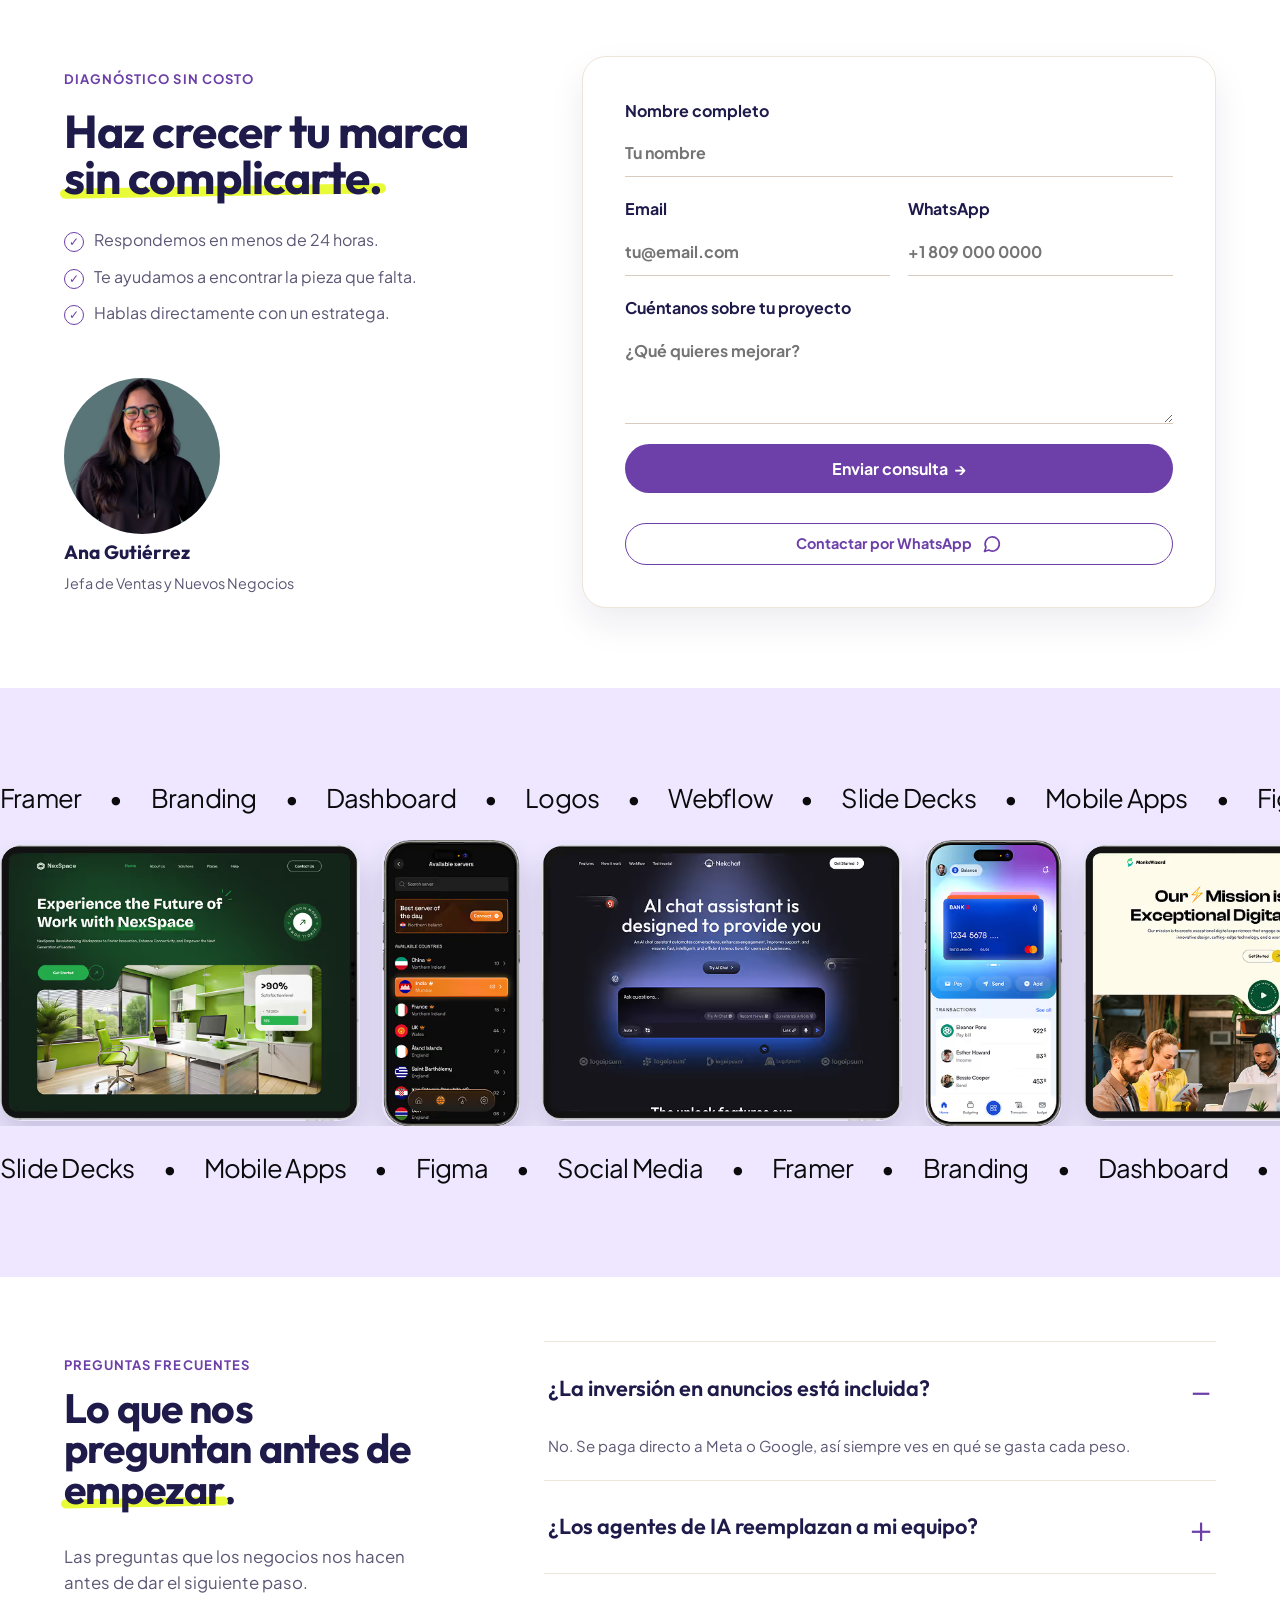
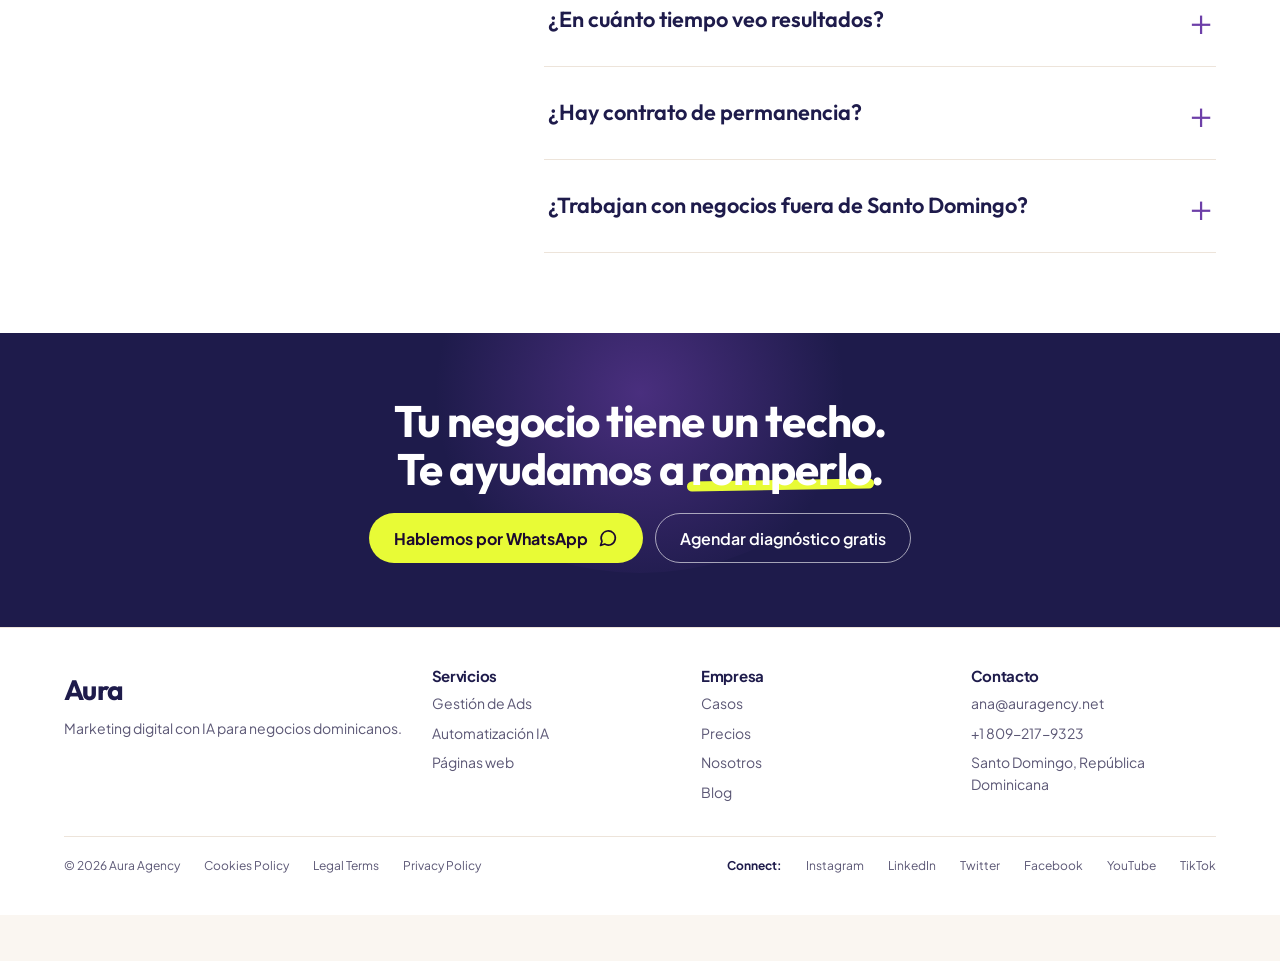
==== commit e58a4f0d: "Extend hero background under header" ====
--- a/index.html
+++ b/index.html
@@ -20,7 +20,7 @@
   <link rel="preconnect" href="https://fonts.gstatic.com" crossorigin>
   <link href="https://fonts.googleapis.com/css2?family=Outfit:wght@500;600;700&family=Plus+Jakarta+Sans:wght@400;500;600;700&display=swap" rel="stylesheet">
   <link rel="stylesheet" href="assets/css/tokens.css">
-    <link rel="stylesheet" href="assets/css/styles.css?v=hero-full-height-v165">
+    <link rel="stylesheet" href="assets/css/styles.css?v=hero-bg-under-menu-v166">
 
   <script type="application/ld+json">
   {
--- a/assets/css/styles.css
+++ b/assets/css/styles.css
@@ -140,7 +140,7 @@
 }
 
 /* ---------- Hero de campaña en capas ---------- */
-.hero--campaign { position: relative; min-height: 100vh; margin-top: 0; padding-block: 0 var(--space-10); overflow: hidden; background: linear-gradient(135deg, #16051f 0%, #351050 48%, #180522 100%); background-size: cover; }
+.hero--campaign { position: relative; min-height: 100vh; margin-top: -46px; padding: 46px 0 var(--space-10); overflow: hidden; background: linear-gradient(135deg, #16051f 0%, #351050 48%, #180522 100%); background-size: cover; }
 .hero--campaign .hero__grid {
   position: relative;
   display: grid;
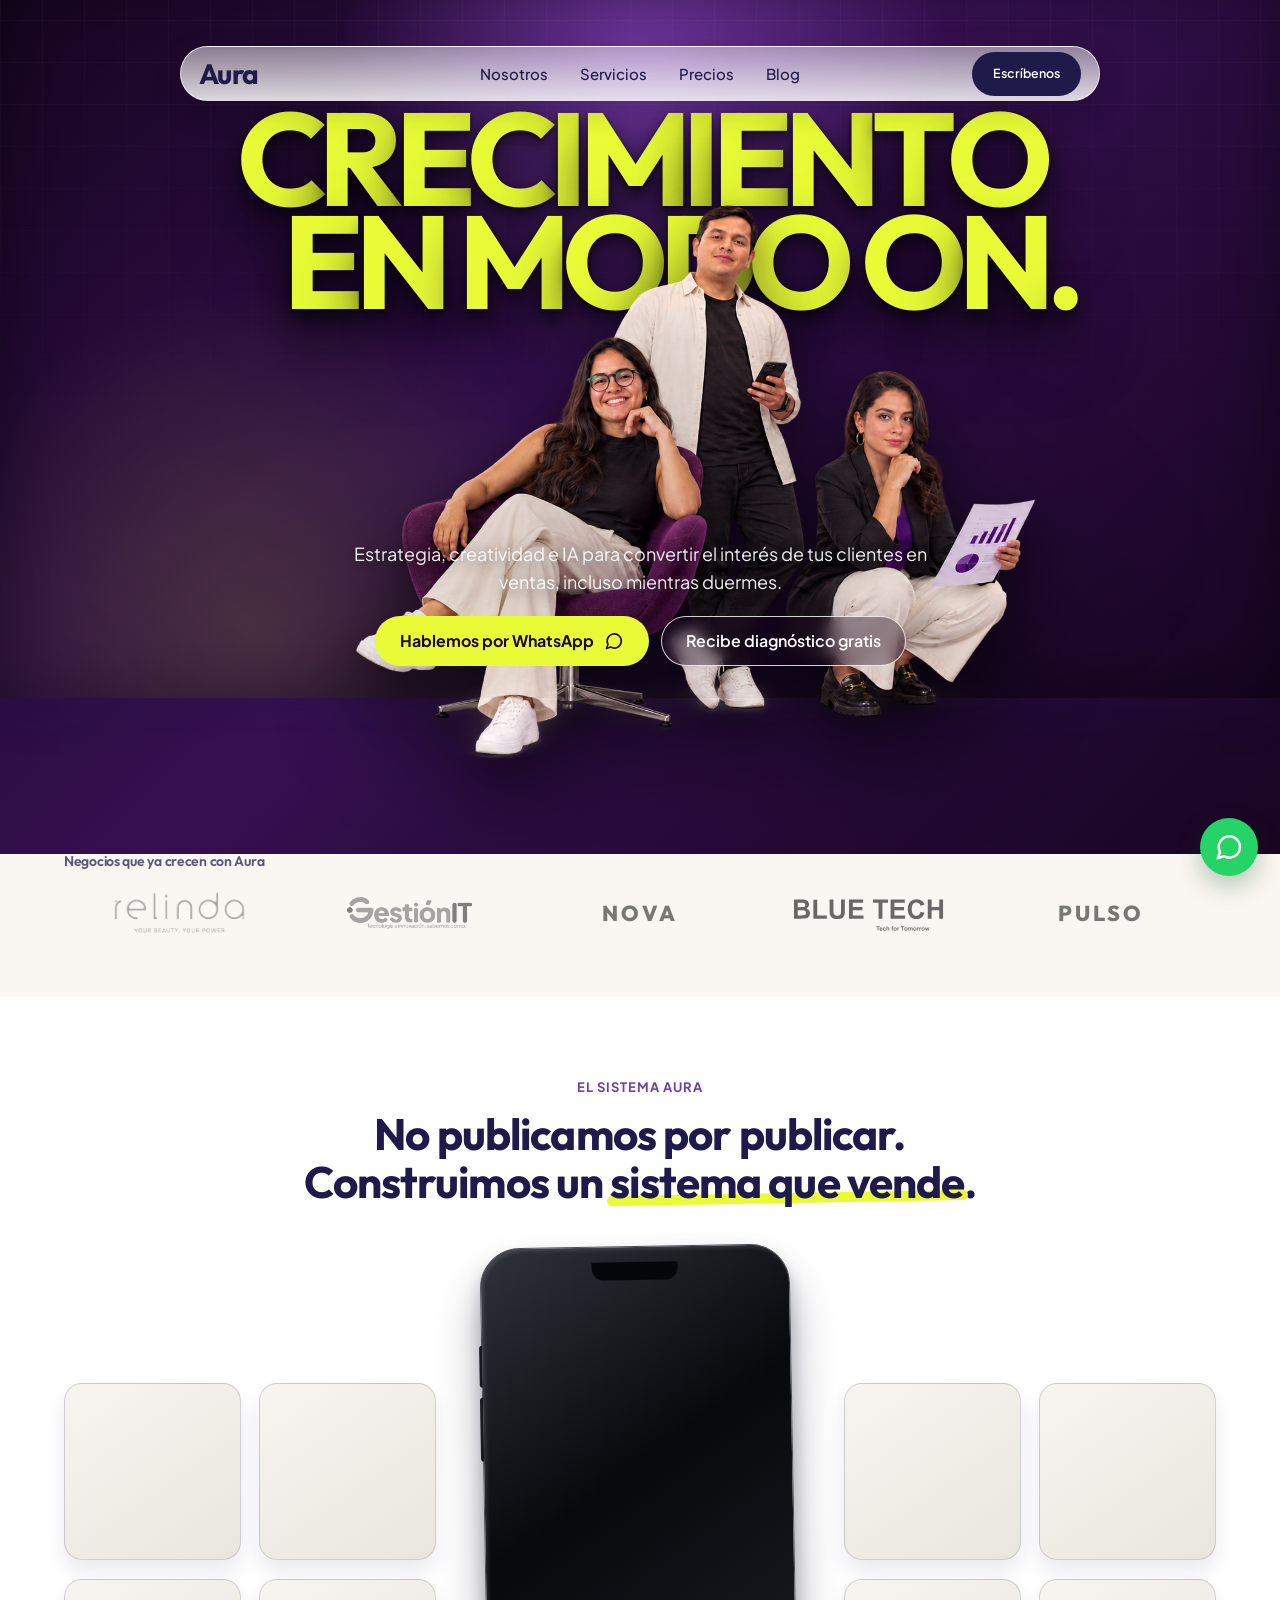
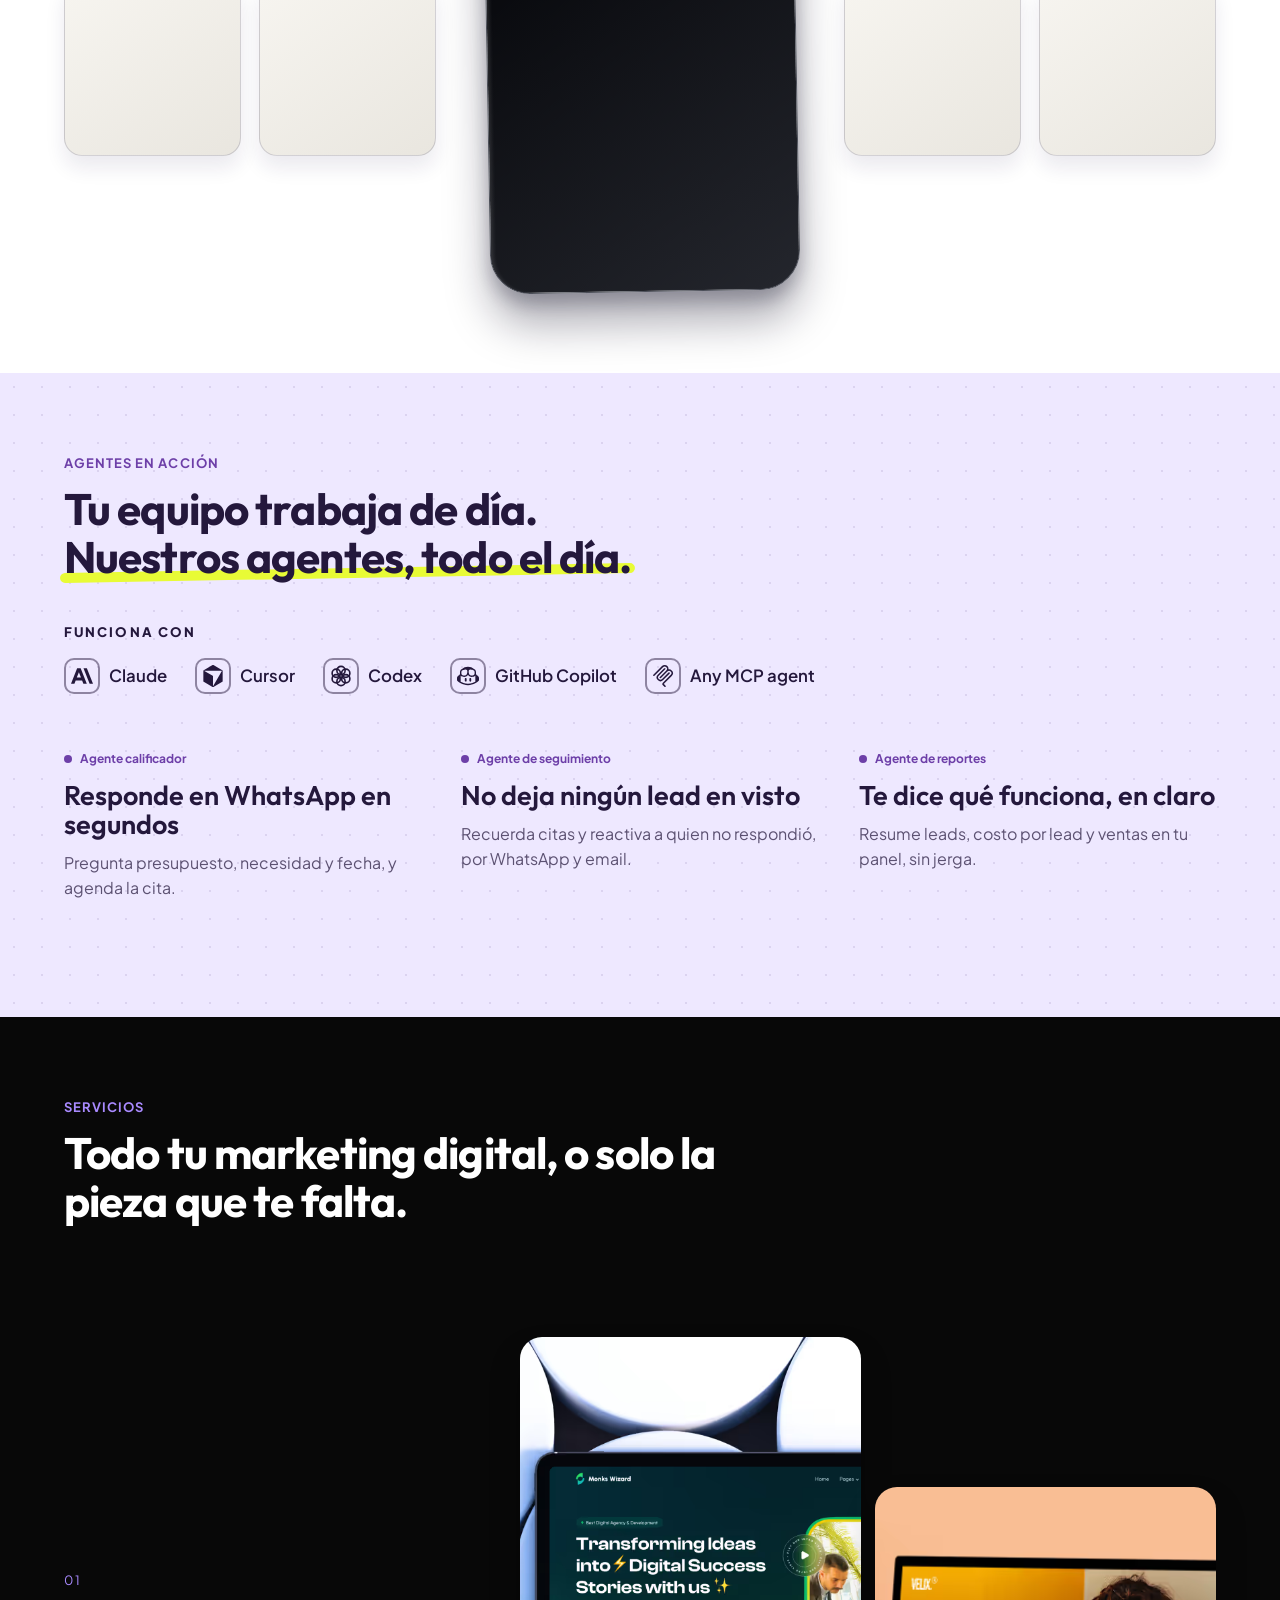
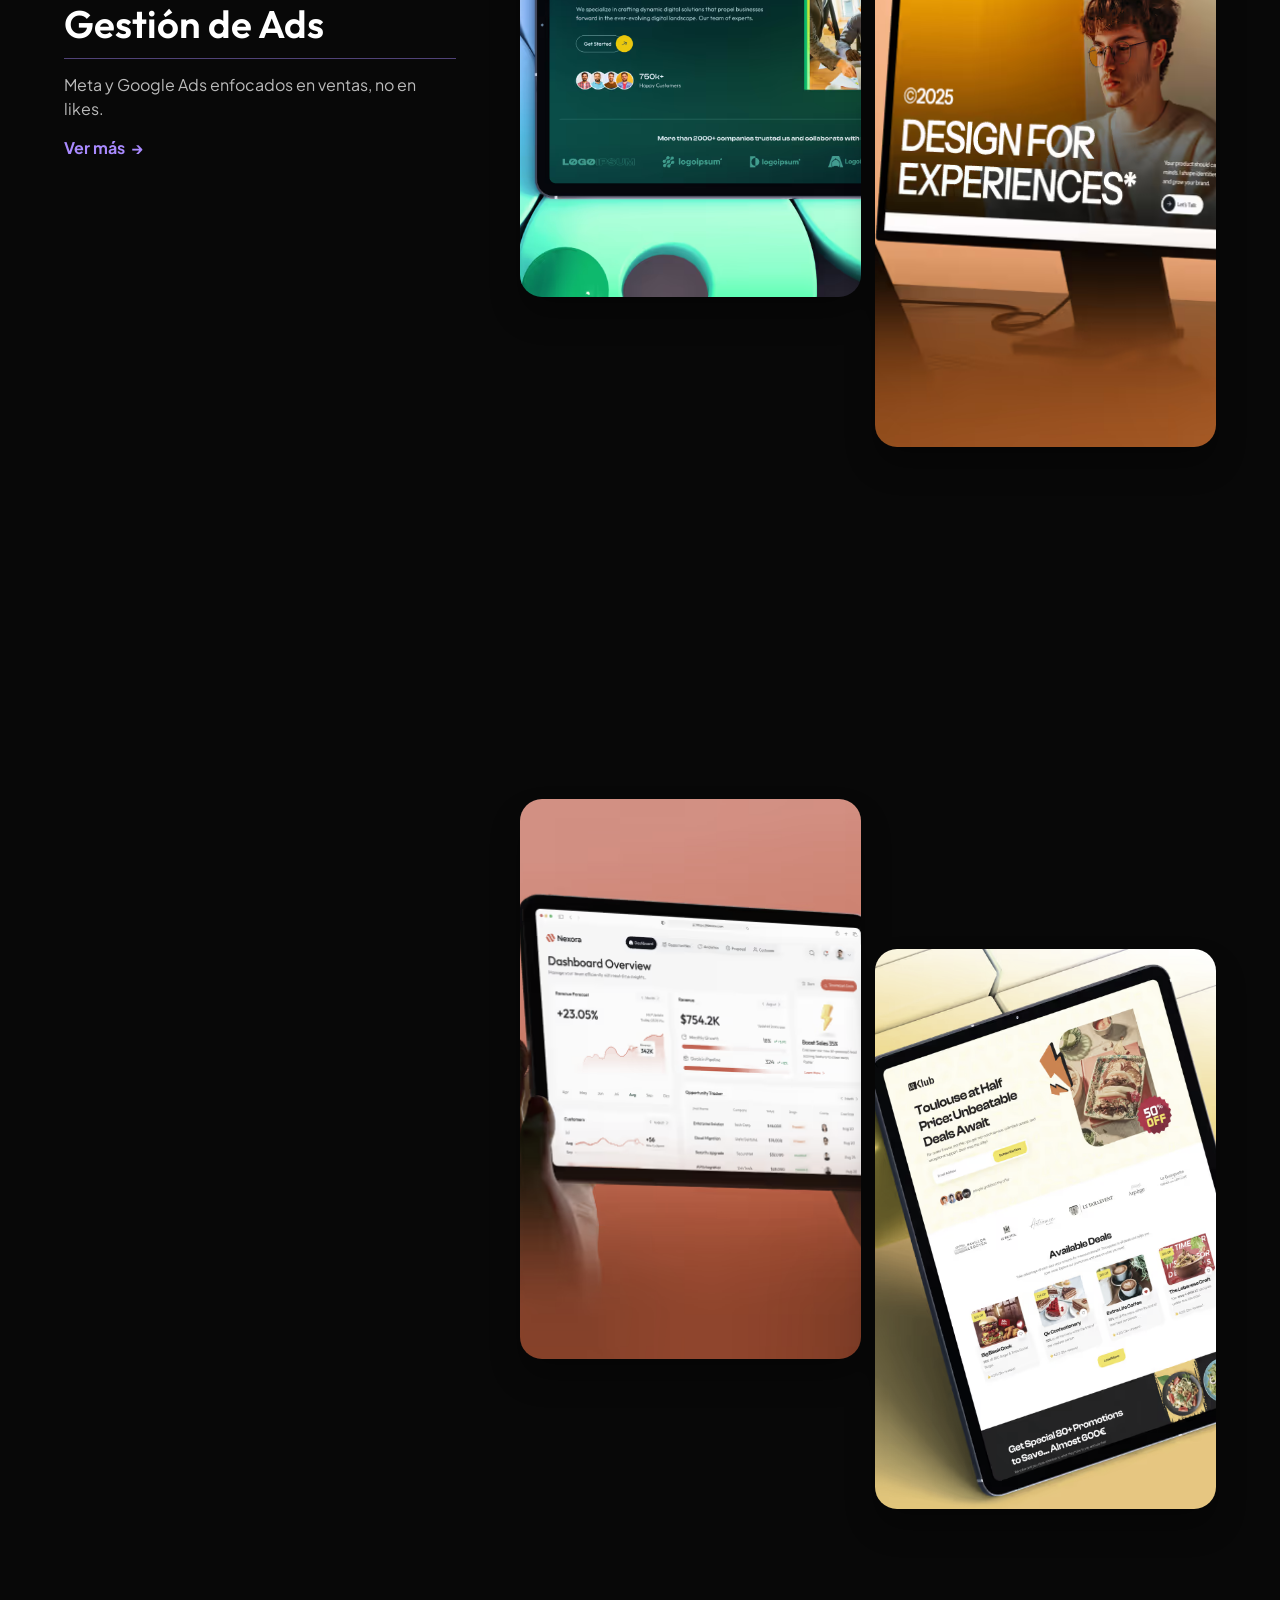
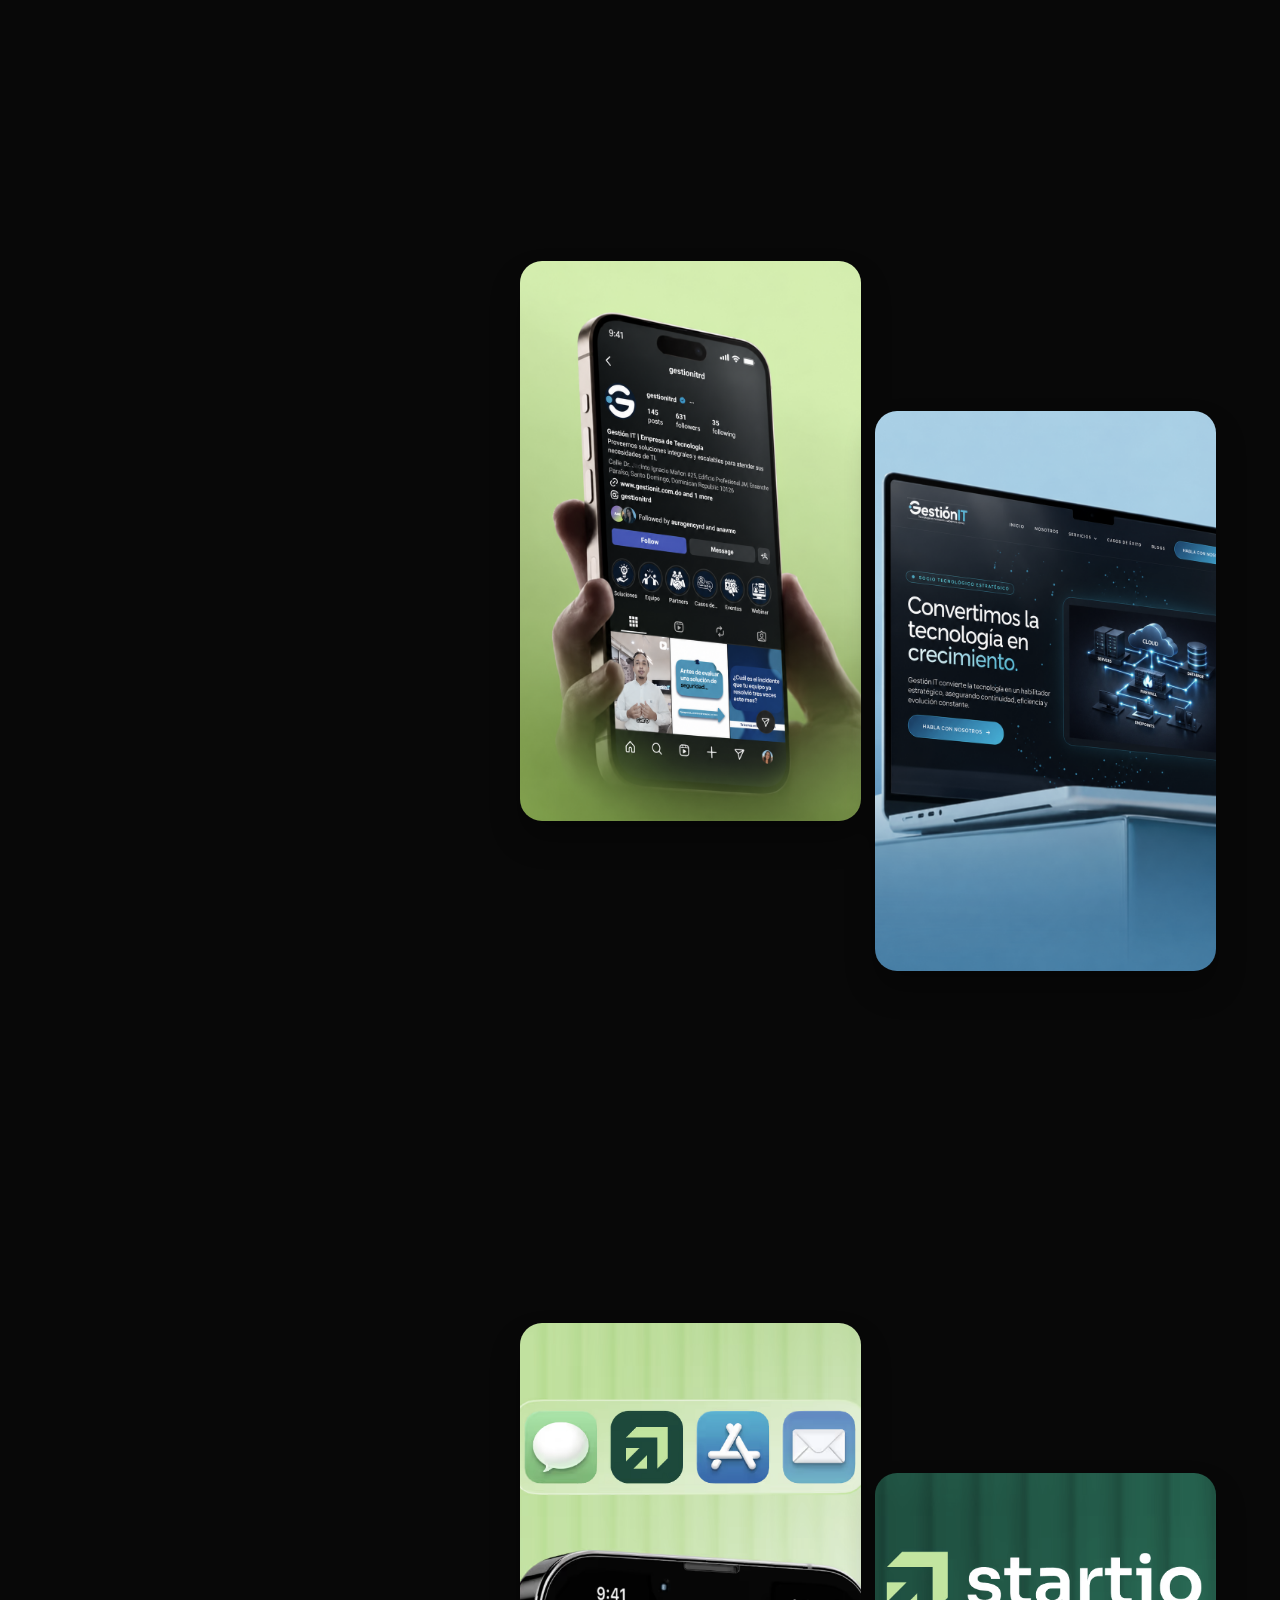
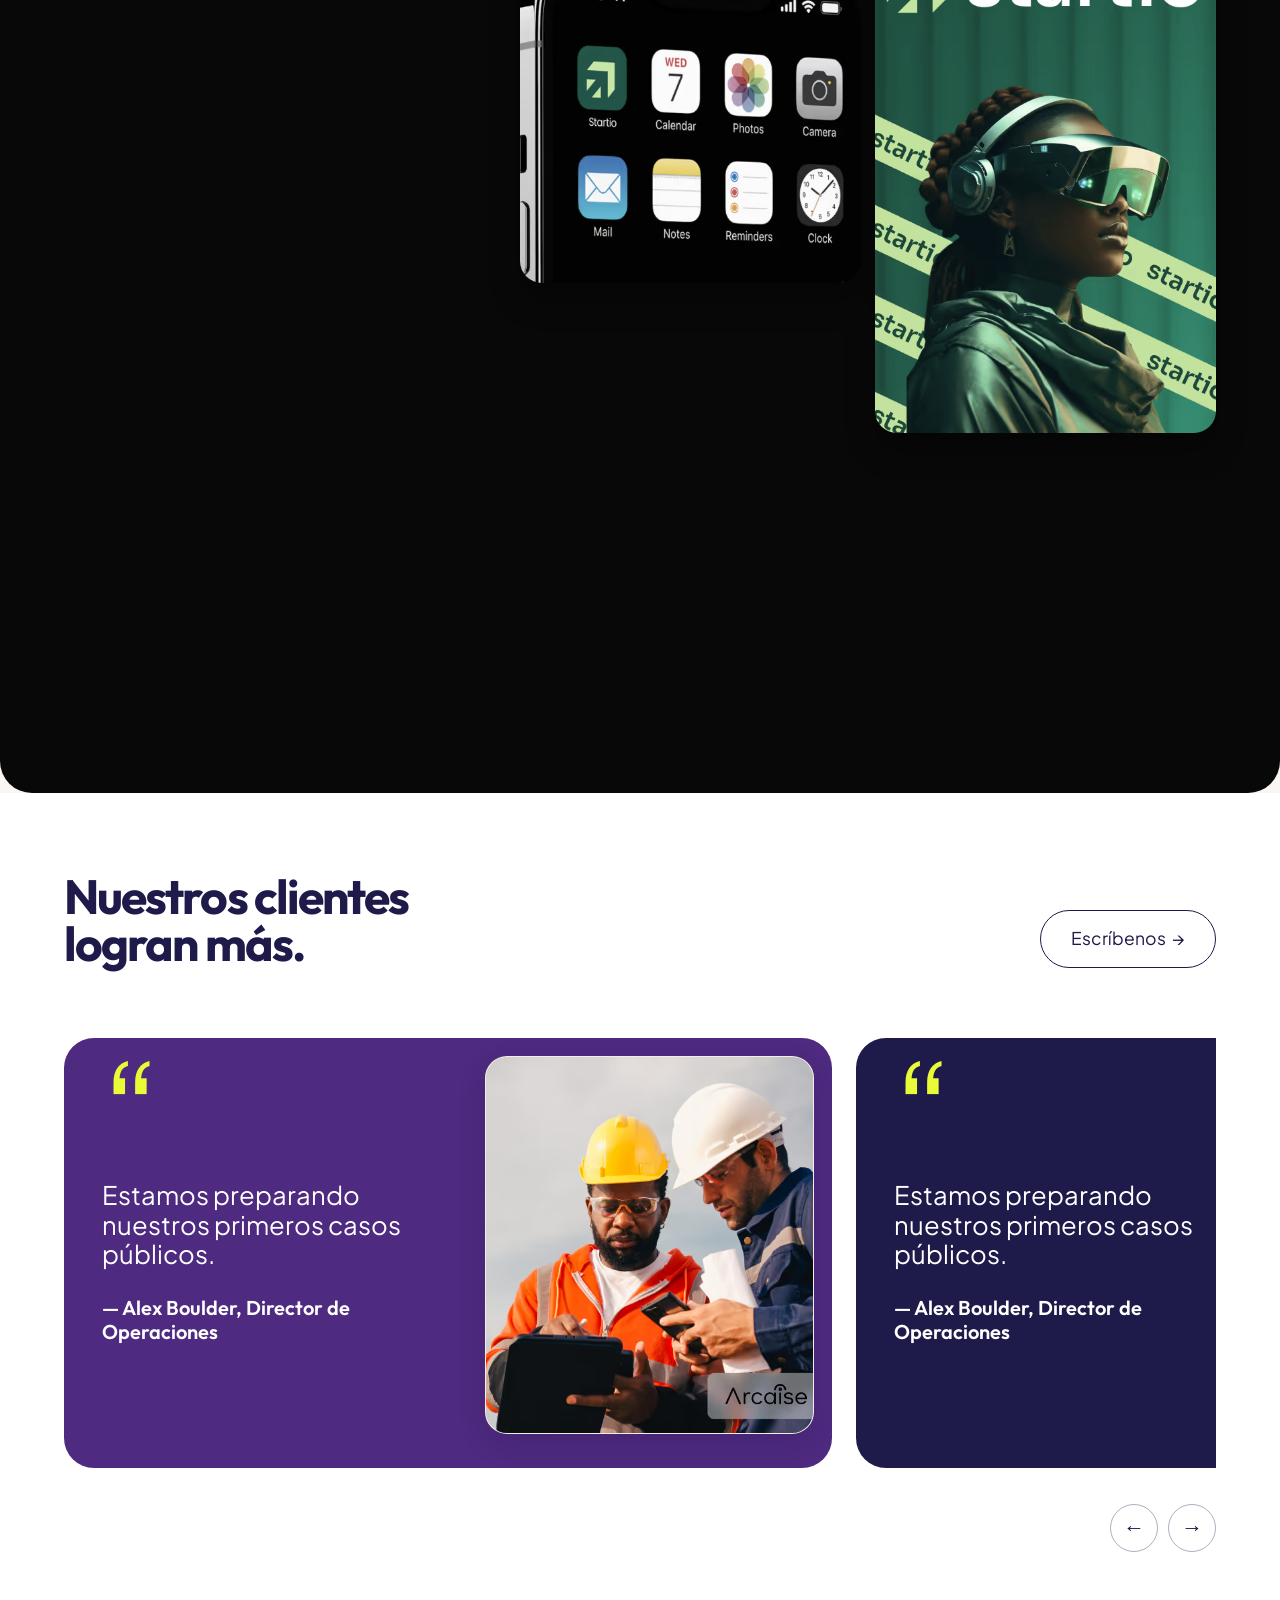
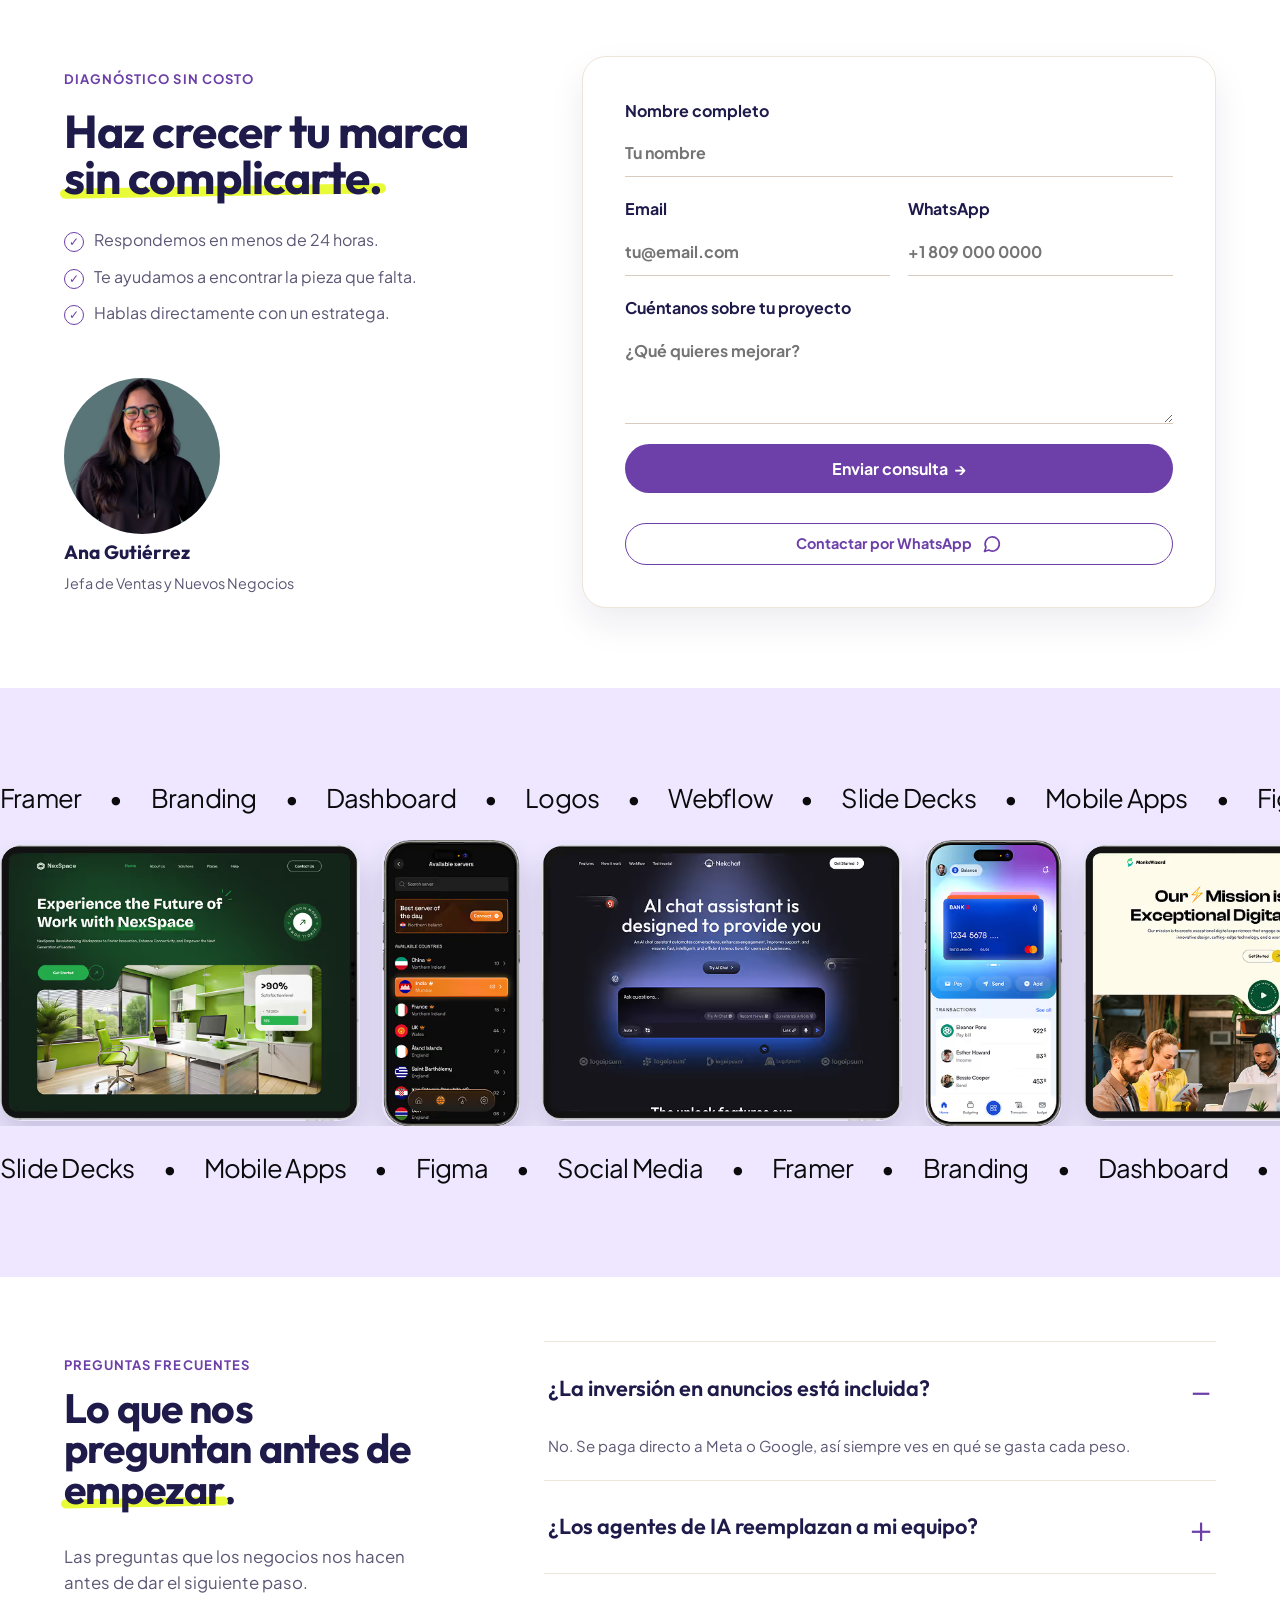
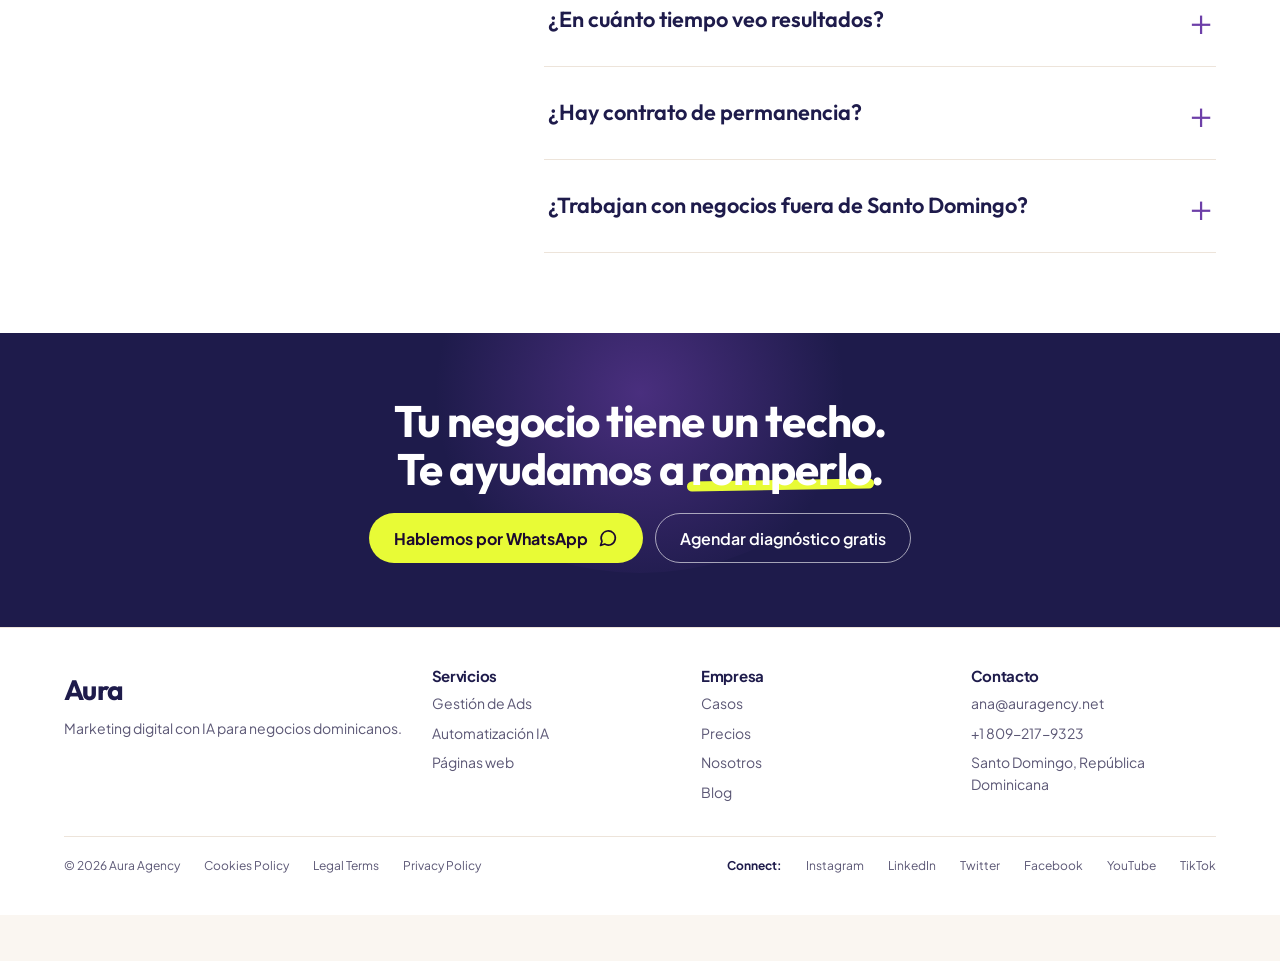
==== commit 238be3f1: "Hide System Aura showcase images" ====
--- a/index.html
+++ b/index.html
@@ -20,7 +20,7 @@
   <link rel="preconnect" href="https://fonts.gstatic.com" crossorigin>
   <link href="https://fonts.googleapis.com/css2?family=Outfit:wght@500;600;700&family=Plus+Jakarta+Sans:wght@400;500;600;700&display=swap" rel="stylesheet">
   <link rel="stylesheet" href="assets/css/tokens.css">
-    <link rel="stylesheet" href="assets/css/styles.css?v=hero-bg-under-menu-v166">
+    <link rel="stylesheet" href="assets/css/styles.css?v=system-showcase-empty-v167">
 
   <script type="application/ld+json">
   {
@@ -110,7 +110,7 @@
           <span class="eyebrow">El sistema Aura</span>
           <h2 id="sistema-title">No publicamos por publicar. Construimos un <span class="highlight-underline">sistema que vende</span>.</h2>
         </div>
-        <div class="client-showcase" aria-label="Muestras de trabajo de clientes">
+        <div class="client-showcase client-showcase--empty" aria-label="Muestras de trabajo de clientes">
           <div class="showcase-placeholder showcase-placeholder--one"><img src="assets/img/showcase-relinda-melatonina.jpg" alt="Campaña de Relinda Melatonina" loading="lazy"></div>
           <div class="showcase-placeholder showcase-placeholder--two"><img src="assets/img/case-xiabi-no-violencia.png" alt="Contenido de Xiabi Travels sobre el Día internacional de la no violencia contra la mujer" loading="lazy"></div>
           <div class="showcase-placeholder showcase-placeholder--three"><img src="assets/img/showcase-ideas-convierten.jpeg" alt="Campaña de Multicómputos y Teramind" loading="lazy"></div>
--- a/assets/css/styles.css
+++ b/assets/css/styles.css
@@ -387,6 +387,9 @@
 .showcase-phone::before, .showcase-phone::after { content: ""; position: absolute; left: -3px; width: 3px; border-radius: 3px 0 0 3px; background: #171920; } .showcase-phone::before { top: 96px; height: 42px; } .showcase-phone::after { top: 148px; height: 64px; }
 .showcase-phone__speaker { position: absolute; z-index: 2; top: 15px; left: 50%; width: 28%; height: 18px; transform: translateX(-50%); border-radius: 0 0 12px 12px; background: #05060a; }
 .showcase-phone__screen { display: block; width: 100%; height: auto; border-radius: 31px; box-shadow: inset 0 0 0 1px rgba(255,255,255,.16); }
+.client-showcase--empty .showcase-placeholder { padding: 14px; }
+.client-showcase--empty .showcase-placeholder img { display: none; }
+.client-showcase--empty .showcase-phone__screen { visibility: hidden; }
 @media (min-width: 900px) {
   .client-showcase { grid-template-columns: repeat(6, minmax(0, 1fr)); grid-template-rows: repeat(2, minmax(0, 1fr)); grid-template-areas: "one two phone phone five six" "three four phone phone seven eight"; column-gap: 18px; row-gap: 2px; align-items: center; }
   .showcase-placeholder { width: 100%; }
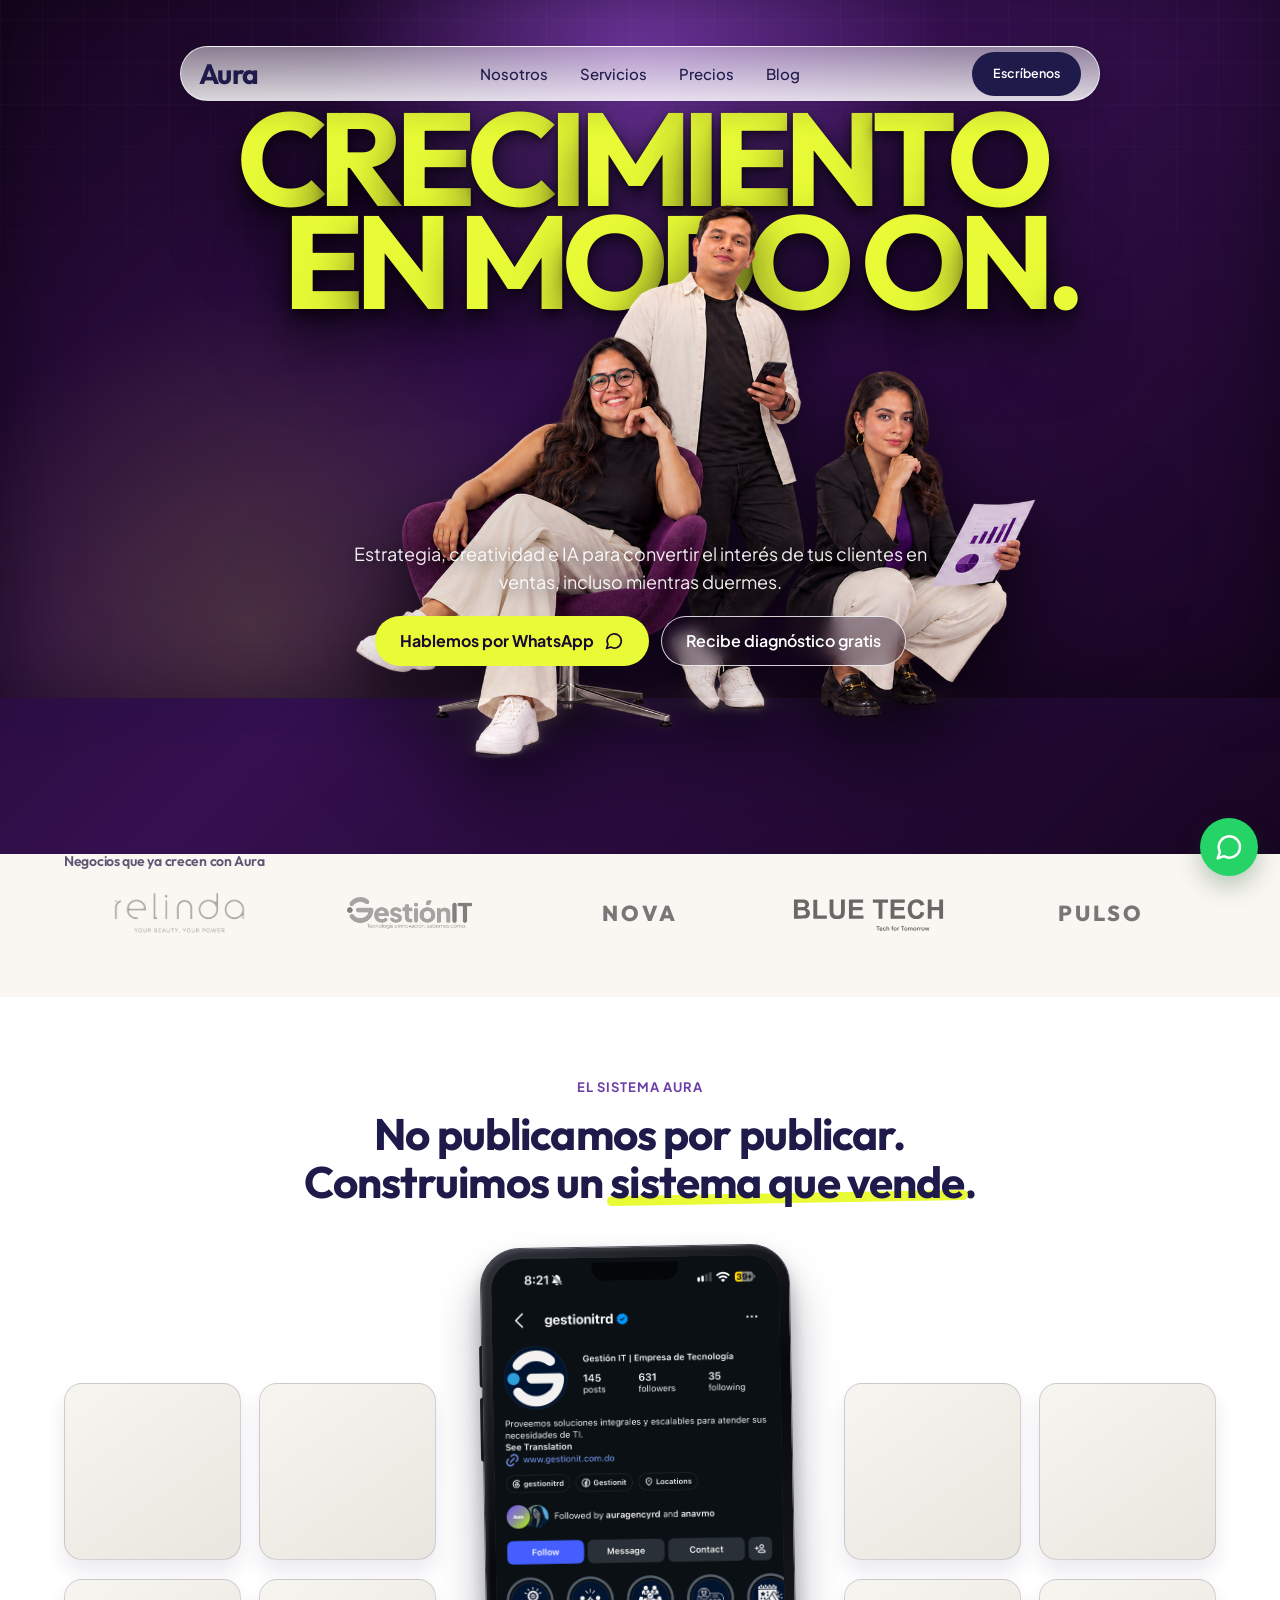
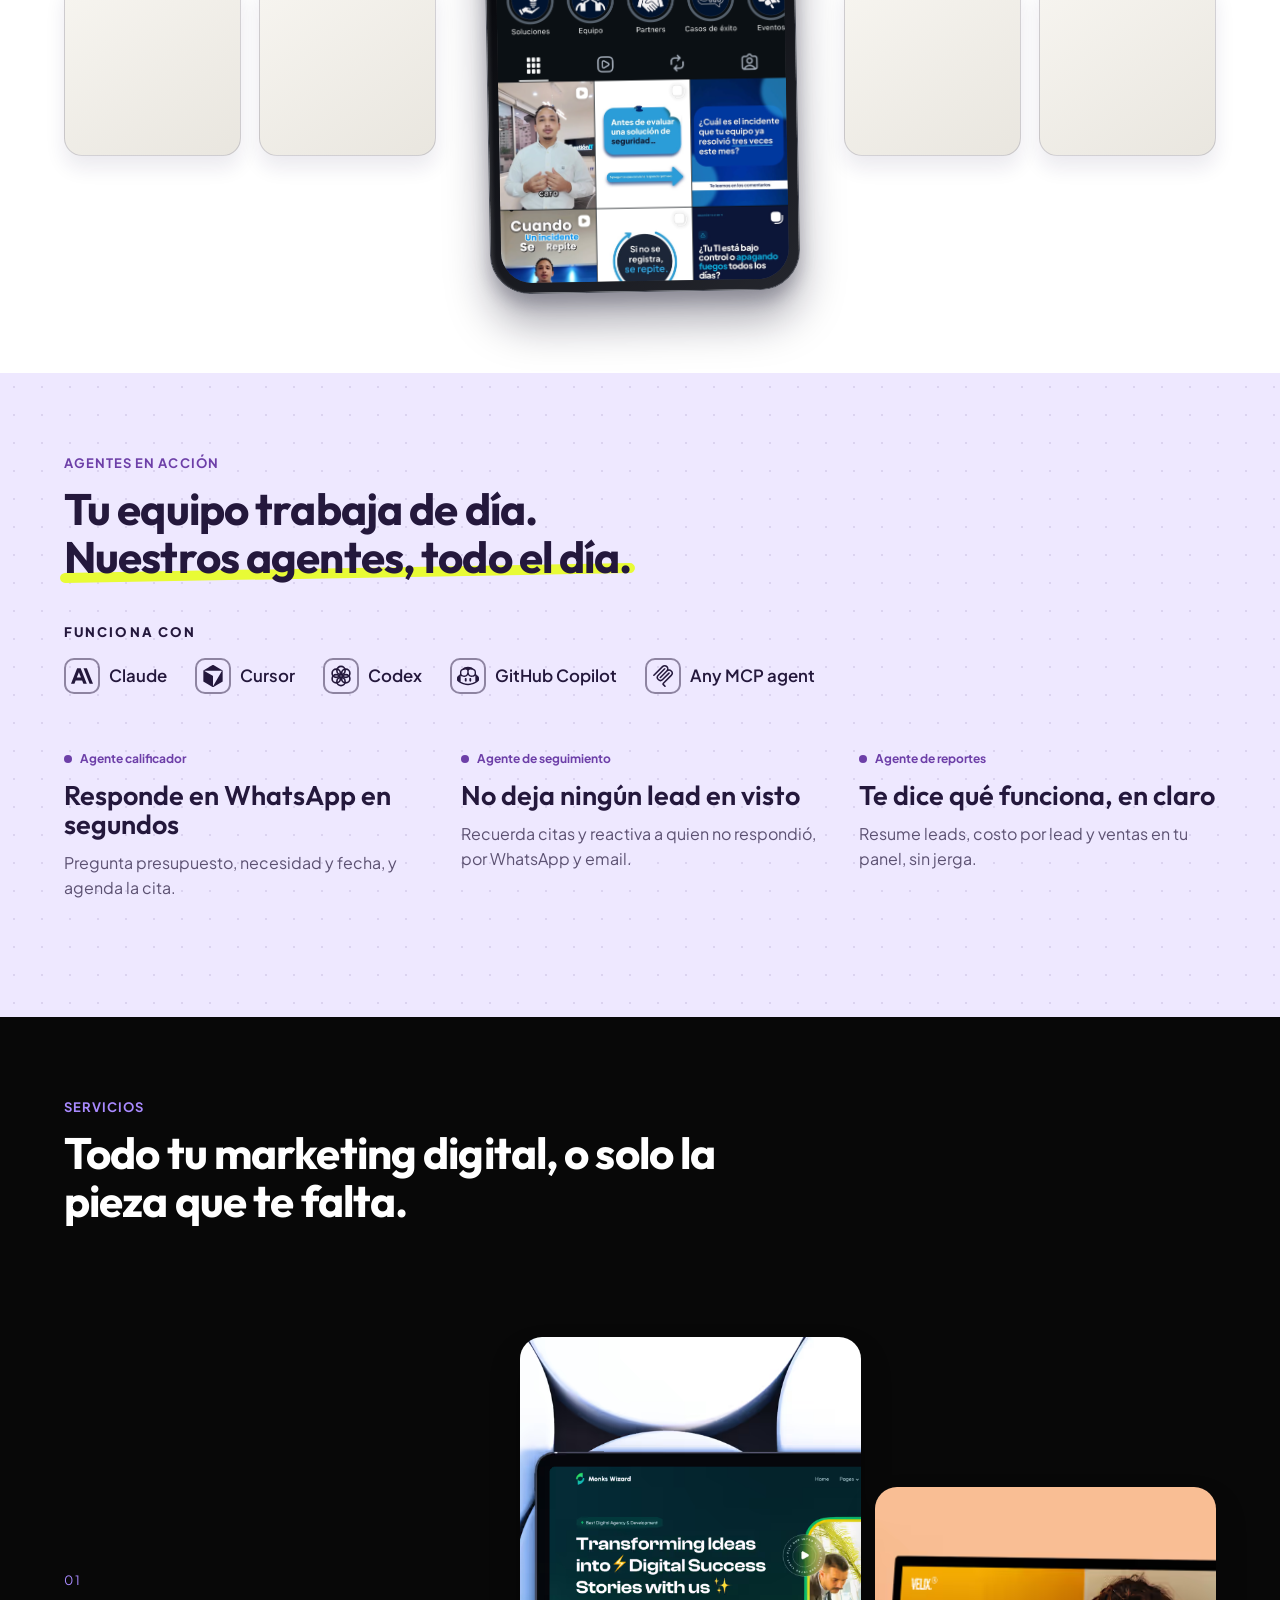
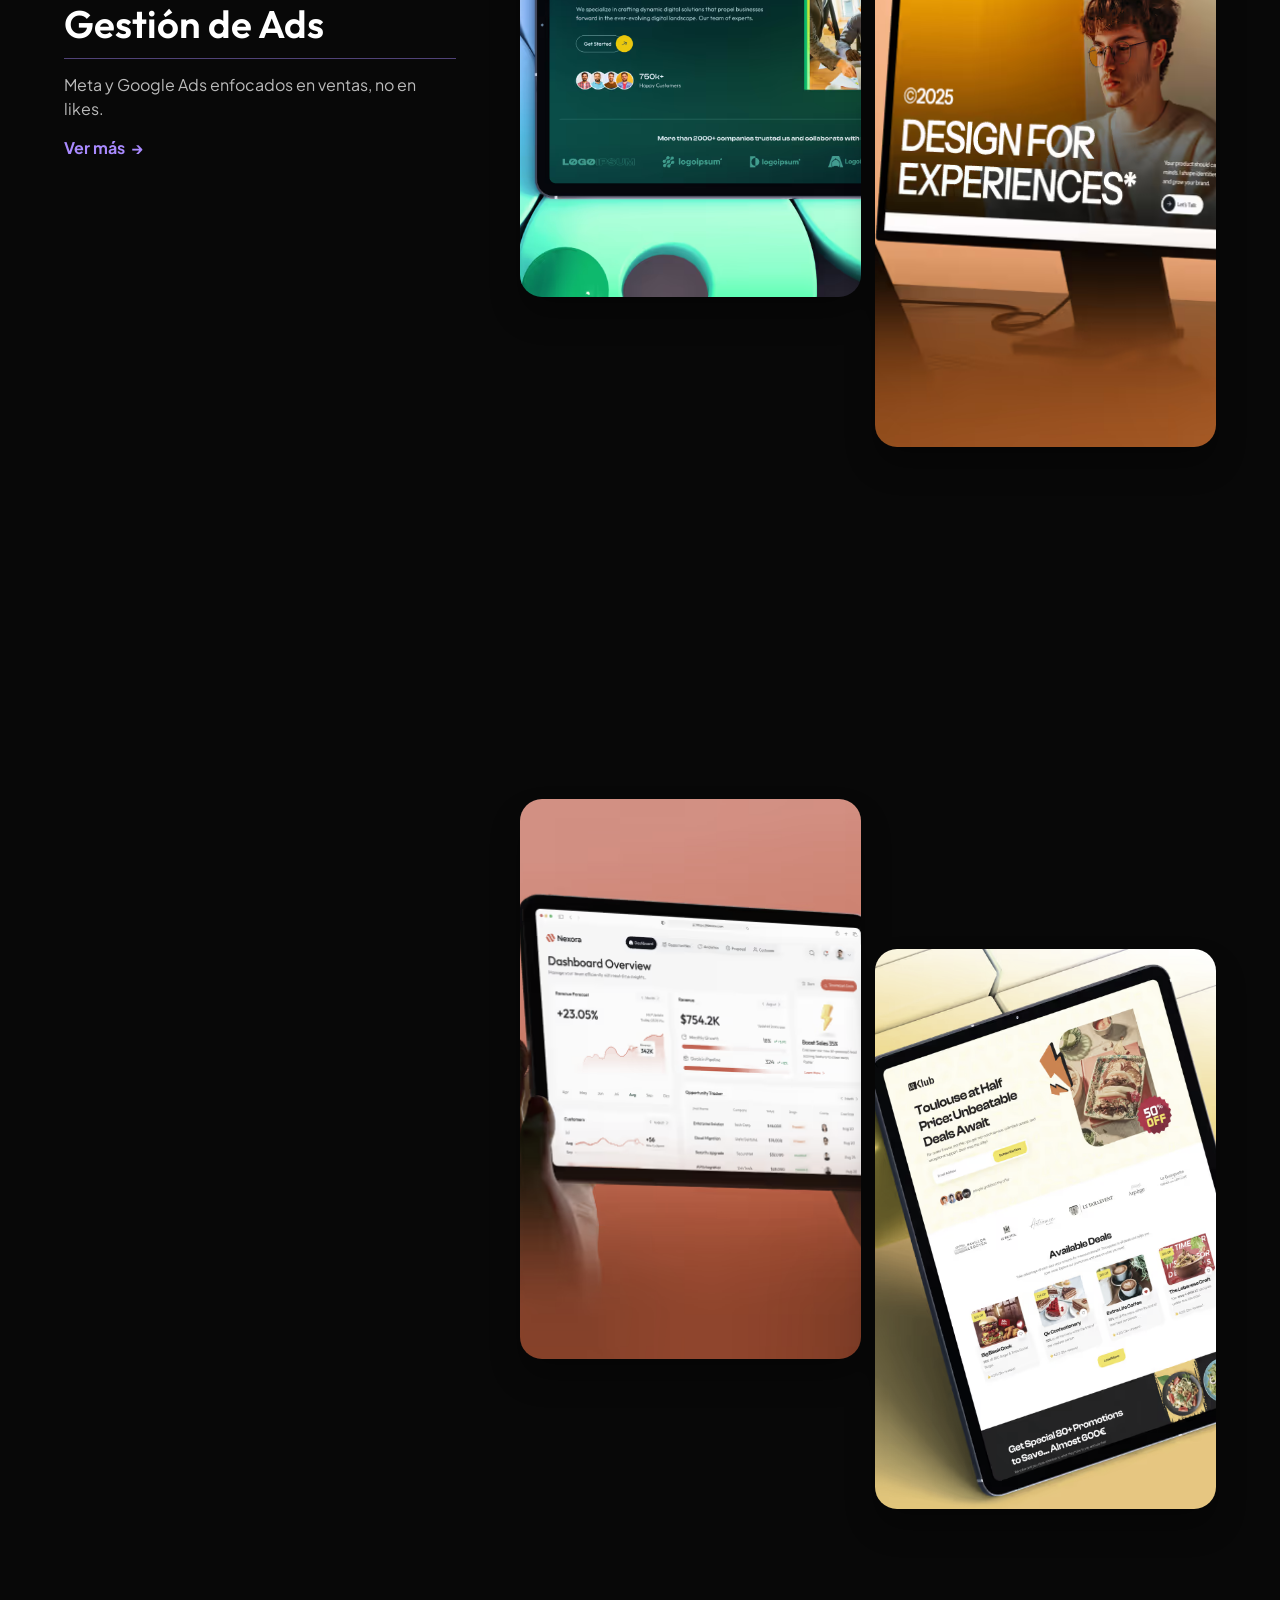
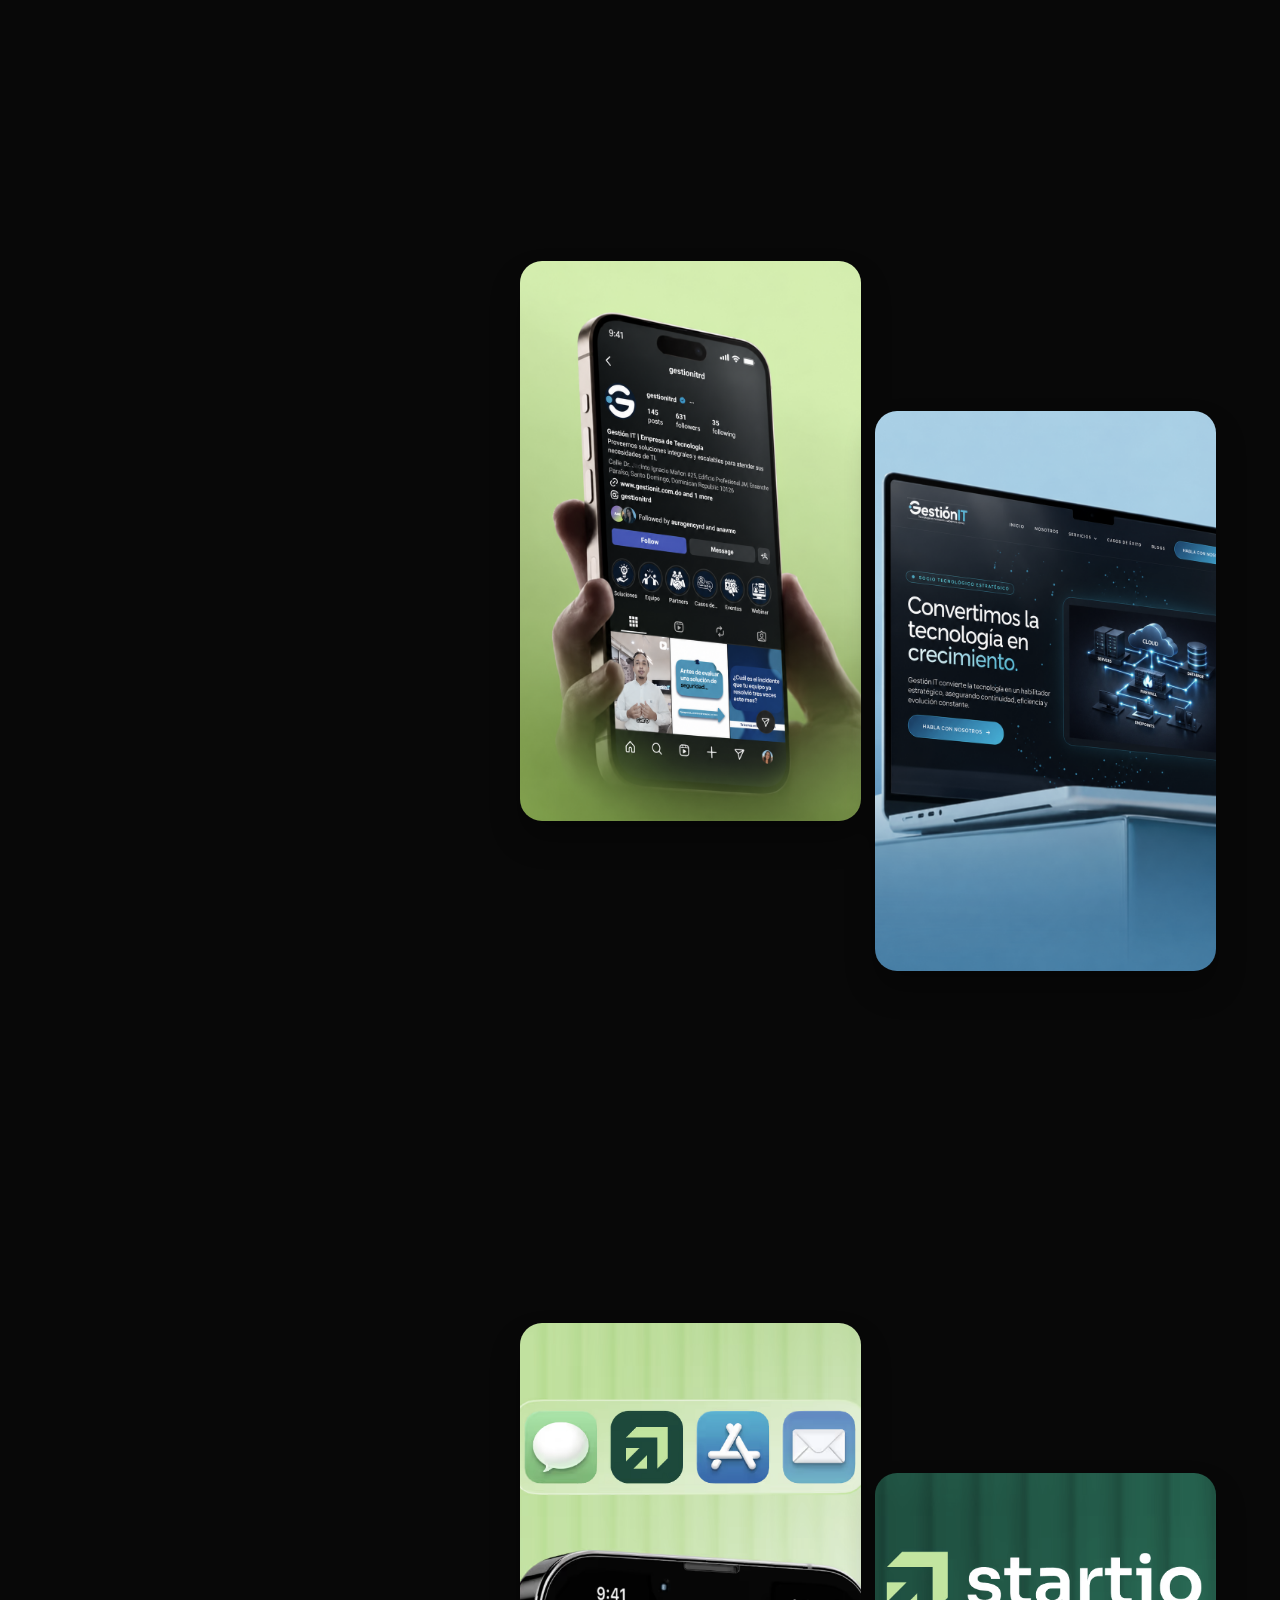
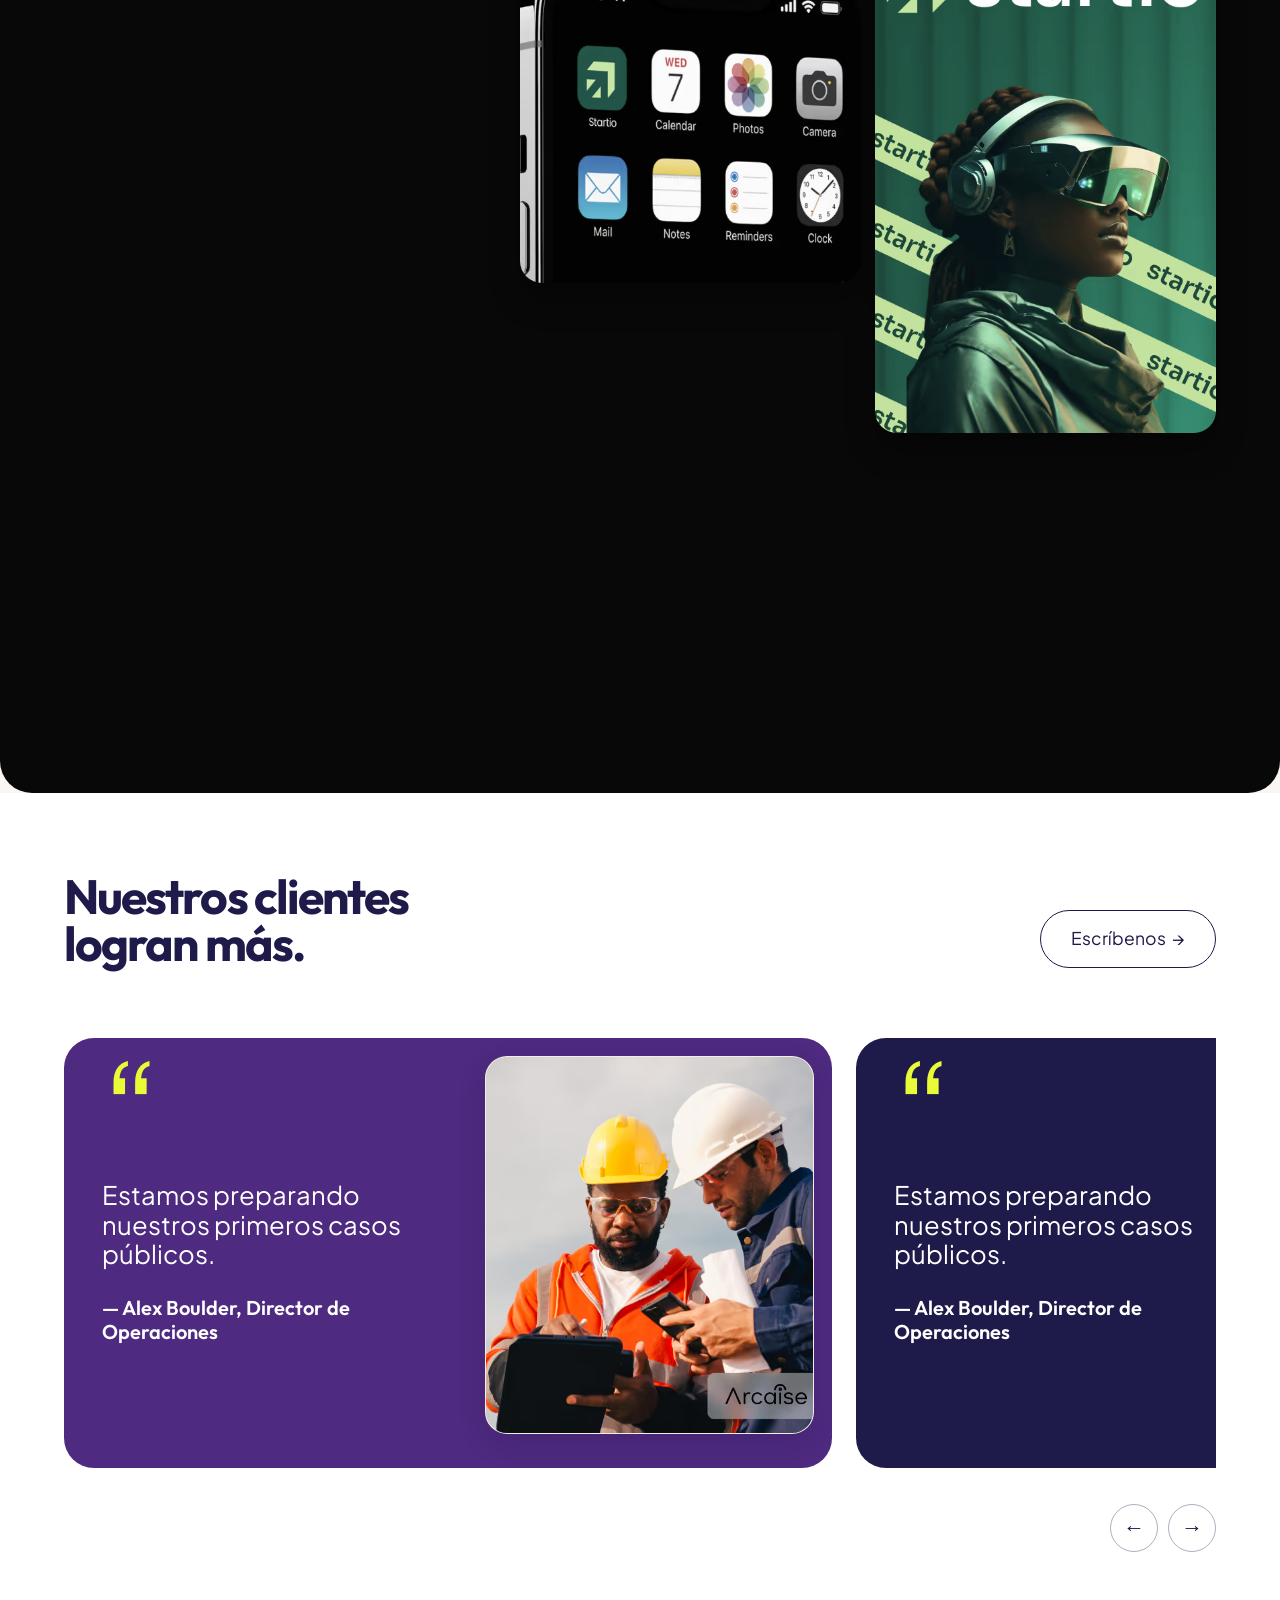
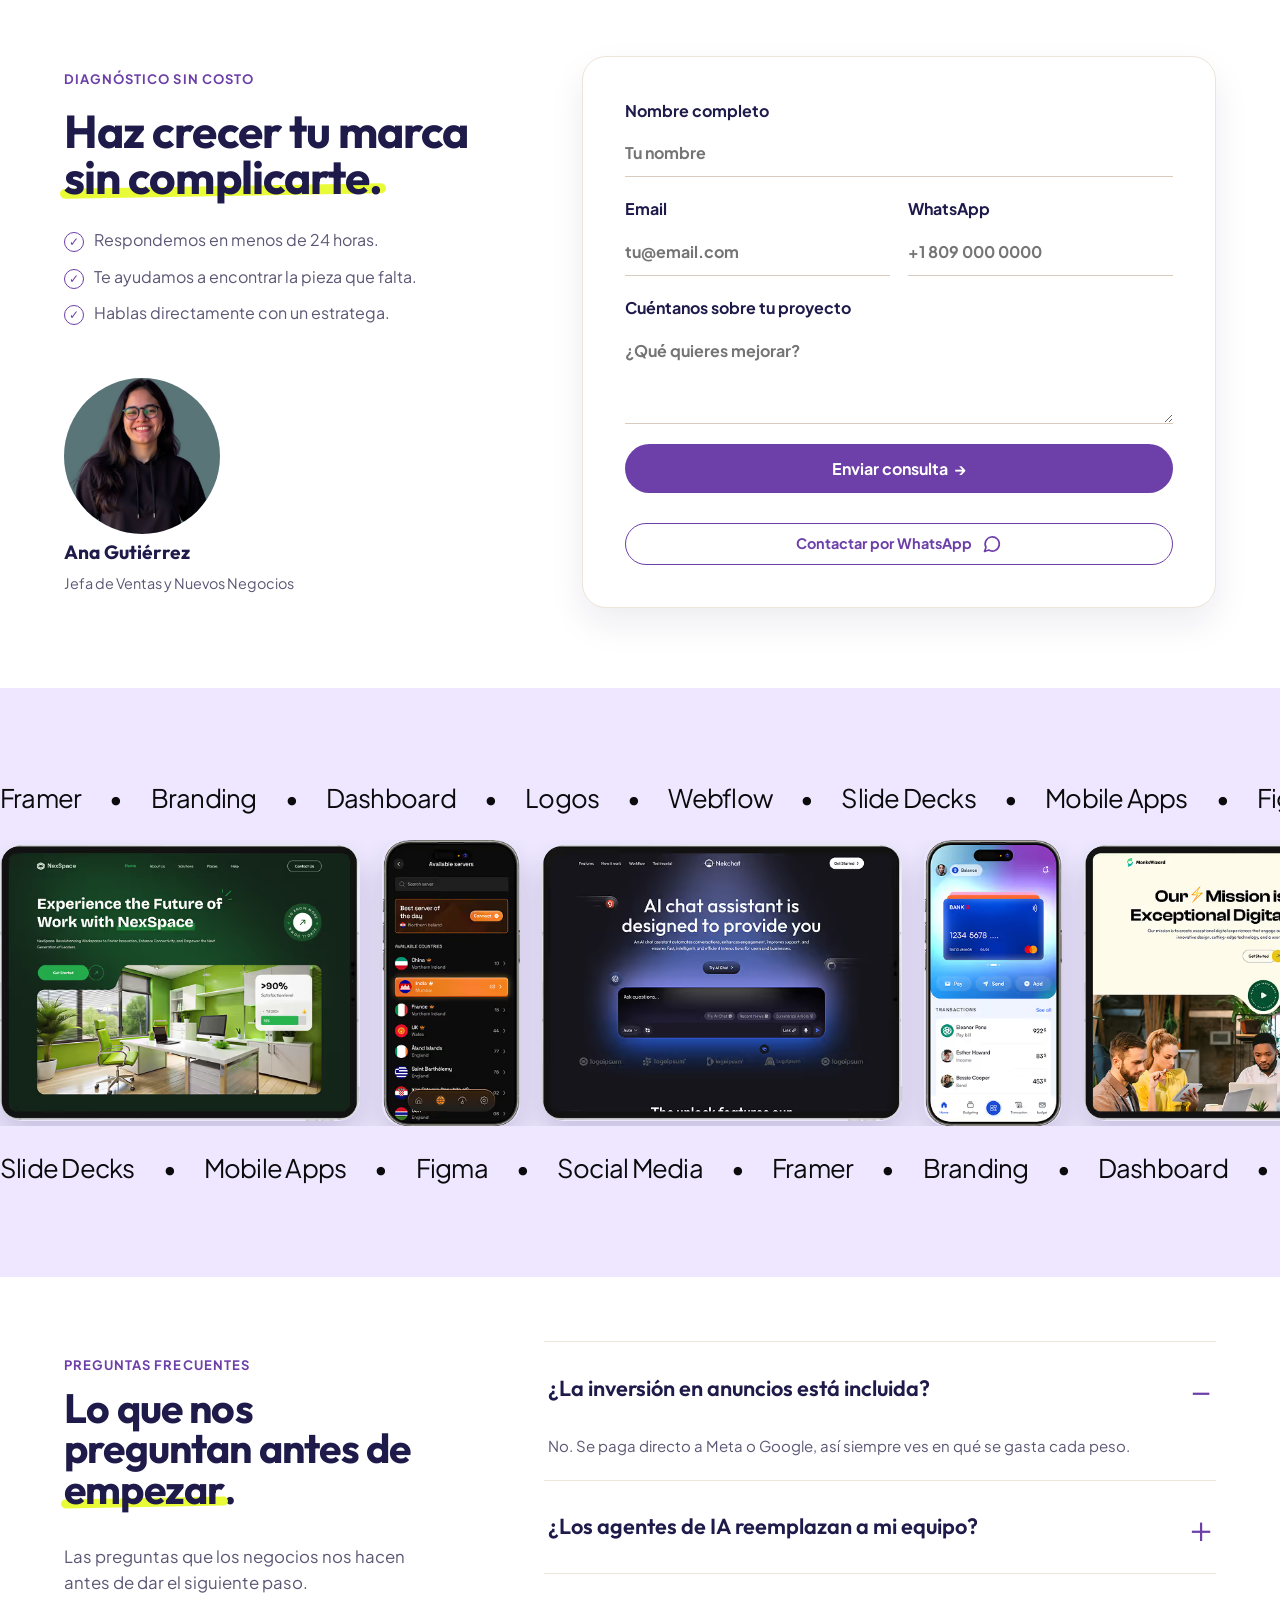
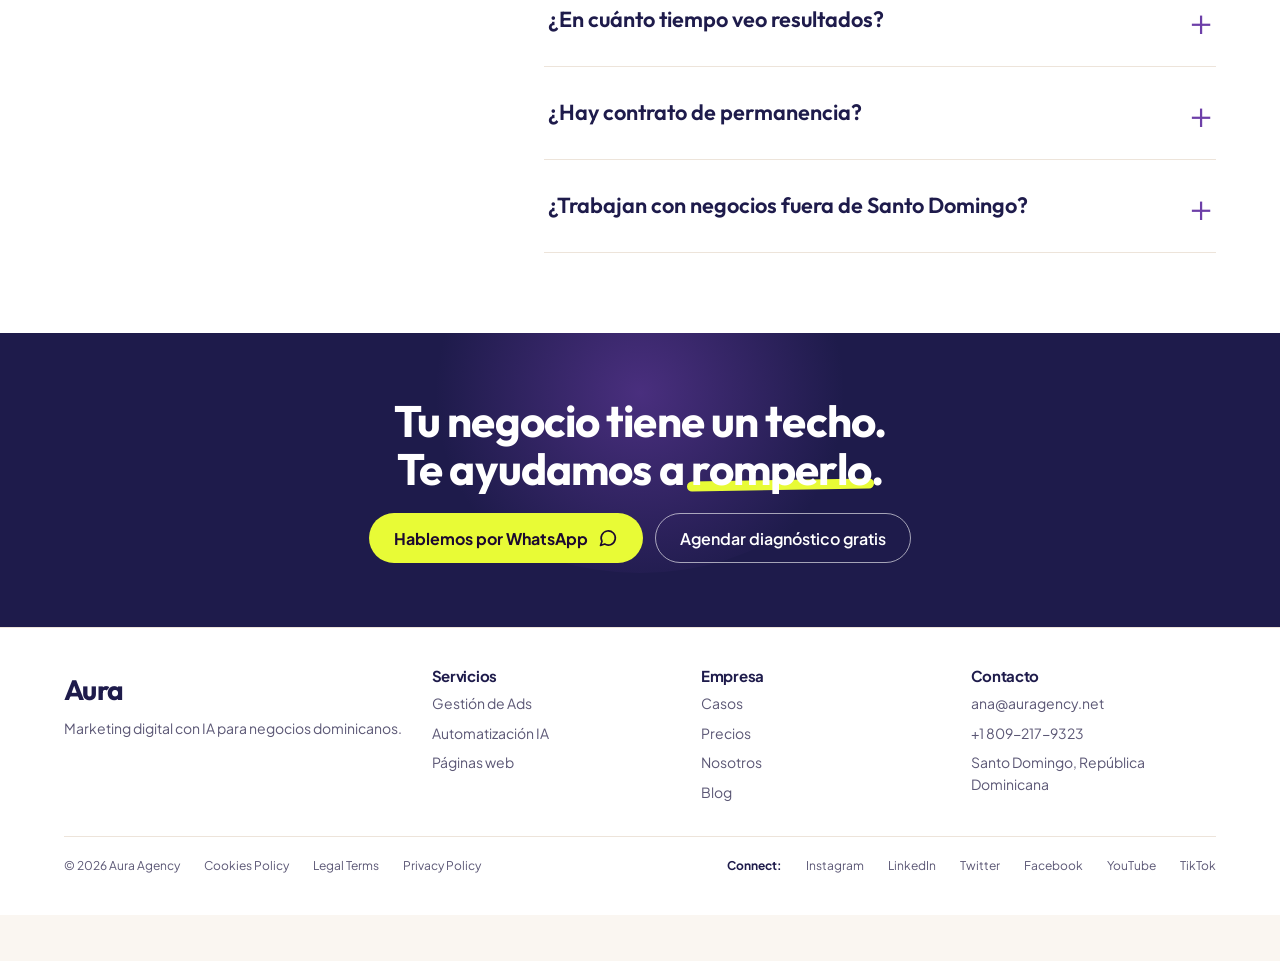
==== commit 5f78dab6: "Keep only phone image in system showcase" ====
--- a/index.html
+++ b/index.html
@@ -20,7 +20,7 @@
   <link rel="preconnect" href="https://fonts.gstatic.com" crossorigin>
   <link href="https://fonts.googleapis.com/css2?family=Outfit:wght@500;600;700&family=Plus+Jakarta+Sans:wght@400;500;600;700&display=swap" rel="stylesheet">
   <link rel="stylesheet" href="assets/css/tokens.css">
-    <link rel="stylesheet" href="assets/css/styles.css?v=system-showcase-empty-v167">
+    <link rel="stylesheet" href="assets/css/styles.css?v=system-phone-image-only-v168">
 
   <script type="application/ld+json">
   {
--- a/assets/css/styles.css
+++ b/assets/css/styles.css
@@ -389,7 +389,6 @@
 .showcase-phone__screen { display: block; width: 100%; height: auto; border-radius: 31px; box-shadow: inset 0 0 0 1px rgba(255,255,255,.16); }
 .client-showcase--empty .showcase-placeholder { padding: 14px; }
 .client-showcase--empty .showcase-placeholder img { display: none; }
-.client-showcase--empty .showcase-phone__screen { visibility: hidden; }
 @media (min-width: 900px) {
   .client-showcase { grid-template-columns: repeat(6, minmax(0, 1fr)); grid-template-rows: repeat(2, minmax(0, 1fr)); grid-template-areas: "one two phone phone five six" "three four phone phone seven eight"; column-gap: 18px; row-gap: 2px; align-items: center; }
   .showcase-placeholder { width: 100%; }
